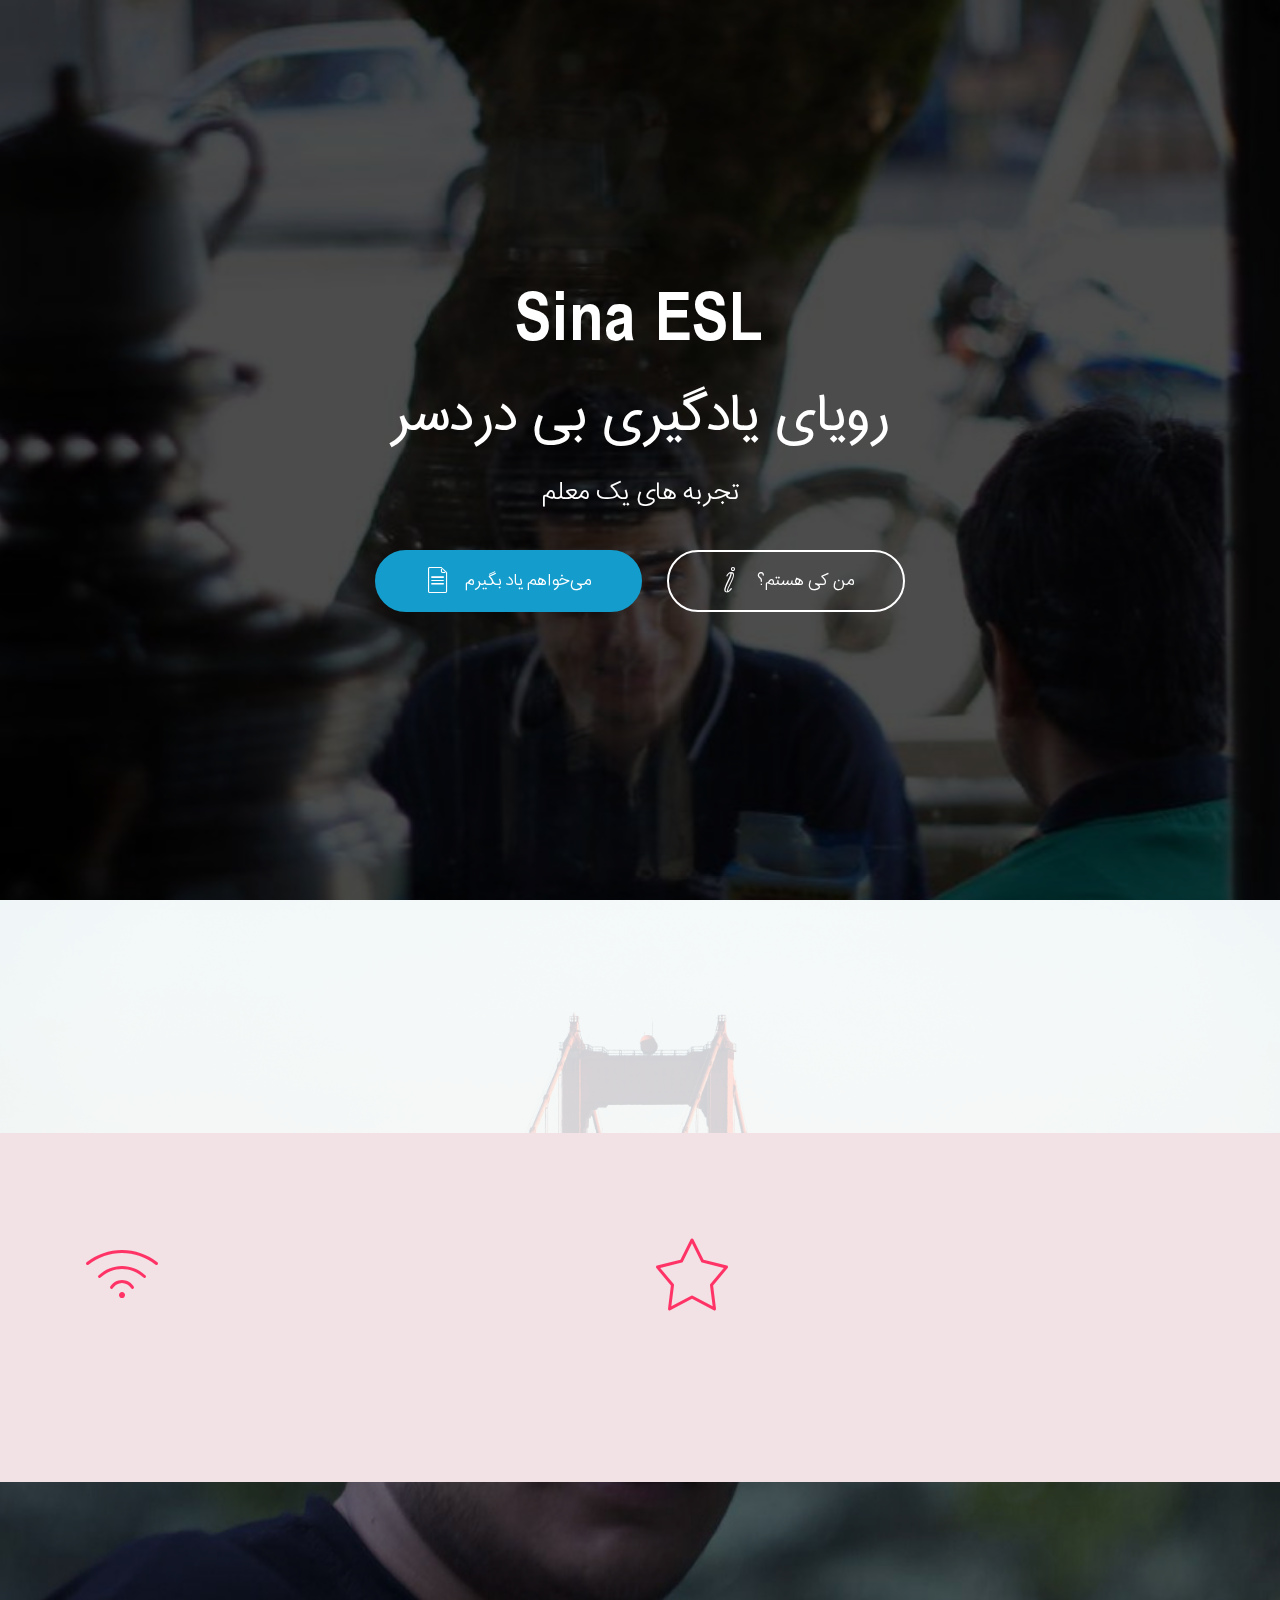
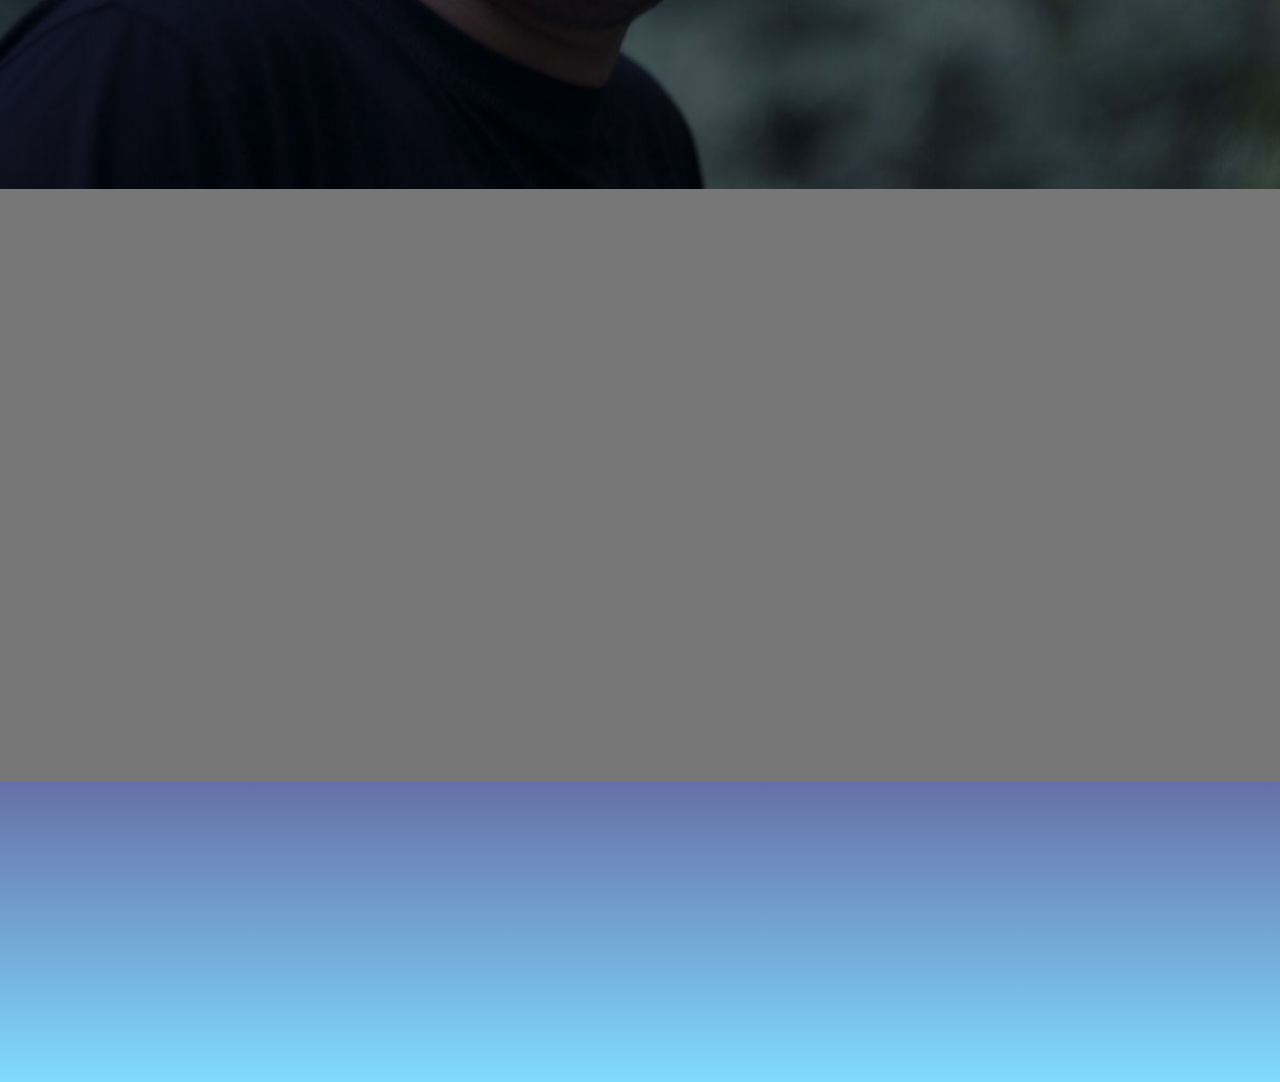
==== index.html @ 5da476e2 "sinavalllllllll" ====
<!DOCTYPE html>
<html >
<head>
  <!-- Site made with Mobirise Website Builder v4.7.1, https://mobirise.com -->
  <meta charset="UTF-8">
  <meta http-equiv="X-UA-Compatible" content="IE=edge">
  <meta name="generator" content="Mobirise v4.7.1, mobirise.com">
  <meta name="viewport" content="width=device-width, initial-scale=1, minimum-scale=1">
  <link rel="shortcut icon" href="assets/images/fav-128x128.png" type="image/x-icon">
  <meta name="description" content="">
  <title>Sina Valizadeh Personal Webpage</title>
  <link rel="stylesheet" href="assets/web/assets/mobirise-icons/mobirise-icons.css">
  <link rel="stylesheet" href="assets/tether/tether.min.css">
  <link rel="stylesheet" href="assets/bootstrap/css/bootstrap.min.css">
  <link rel="stylesheet" href="assets/bootstrap/css/bootstrap-grid.min.css">
  <link rel="stylesheet" href="assets/bootstrap/css/bootstrap-reboot.min.css">
  <link rel="stylesheet" href="assets/socicon/css/styles.css">
  <link rel="stylesheet" href="assets/animatecss/animate.min.css">
  <link rel="stylesheet" href="assets/style.css">
  <link rel="stylesheet" href="assets/slick.css">
  <link rel="stylesheet" href="assets/theme/css/style.css">
  <link href="assets/fonts/style.css" rel="stylesheet">
  <link rel="stylesheet" href="assets/mobirise/css/mbr-additional.css" type="text/css">
  
  
  
</head>
<body>
  <section class="header1 cid-qPEYDUXnBS mbr-fullscreen mbr-parallax-background" id="header1-0">

    

    <div class="mbr-overlay" style="opacity: 0.7; background-color: rgb(0, 0, 0);">
    </div>

    <div class="container">
        <div class="row justify-content-md-center">
            <div class="mbr-white col-md-10">
                <h1 class="mbr-section-title align-center mbr-bold pb-3 mbr-fonts-style display-1">
                    Sina ESL</h1>
                <h3 class="mbr-section-subtitle align-center mbr-light pb-3 mbr-fonts-style display-2">رویای یادگیری بی دردسر</h3>
                <p class="mbr-text align-center pb-3 mbr-fonts-style display-5">تجربه های یک معلم</p>
                <div class="mbr-section-btn align-center"><a class="btn btn-md btn-primary display-7" href="tel:4235">
                        <span class="mbr-iconfont mbri-file"></span>می‌خواهم یاد بگیرم</a>
                     <a class="btn btn-md btn-white-outline display-7" href="index.html#header5-1"><span class="mbri-italic mbr-iconfont mbr-iconfont-btn"></span>من کی هستم؟</a></div>
            </div>
        </div>
    </div>

</section>

<section class="engine"><a href="https://mobirise.ws/l">free html website builder</a></section><section class="mbr-instagram-feed" data-rows="2" data-per-row-slider="" data-spacing="5" data-full-width="" data-token="5885609409.727bfe1.8cdf1d850cde43e897a916a6f585e225" data-per-row-grid="4" id="instagram-feed-block-d" data-rv-view="26" style="background-image: url(assets/images/instagram-background.jpg); padding-top: 40px; padding-bottom: 40px;">
    
    <div class="container container_toggle">
        <div class="row">
            <div class="col">
                <div class="inst">
                    <h1 class="inst__title align-center mbr-fonts-style display-2">اینستاگرام</h1>
                    <div class="inst__content"></div>
                    <div class="inst__more mbr-section-btn align-center" buttons="0"><a class="btn btn-md btn-primary display-4" href="#">پست های بیشتر</a></div>
                </div>
            </div>
        </div>
    </div>
</section>

<section class="features9 cid-qPF0yc11fz" id="features9-3">

    

    
    <div class="container">
        <div class="row justify-content-center">
            <div class="card p-3 col-12 col-md-6">
                <div class="media-container-row">
                    <div class="card-img pr-2">
                        <span class="mbr-iconfont mbri-wifi"></span>
                    </div>
                    <div class="card-box">
                        <h4 class="card-title py-3 mbr-fonts-style display-7">
                            آموزش از راه دور</h4>
                        <p class="mbr-text mbr-fonts-style display-7">هدف وبسایت اینه که شما بتونید توی منزلتون زبان انگلیسی رو متناسب با خواسته‌هاتون یاد بگیرید. برای اطلاعات بیشتر تماس بگیرید
<br></p>
                    </div>
                </div>
            </div>

            <div class="card p-3 col-12 col-md-6">
                <div class="media-container-row">
                    <div class="card-img pr-2">
                        <span class="mbri-star mbr-iconfont"></span>
                    </div>
                    <div class="card-box">
                        <h4 class="card-title py-3 mbr-fonts-style display-7">
                            کلاس های حضوری</h4>
                        <p class="mbr-text mbr-fonts-style display-7">با دوره‌های فشرده یک ماهه و سه ماهه برای آزمون های تافل و آیلتس
<br></p>
                    </div>
                </div>
            </div>

            

            
        </div>
    </div>
</section>

<section class="header5 cid-qPEZLgnCTj mbr-fullscreen mbr-parallax-background" id="header5-1">

    

    <div class="mbr-overlay" style="opacity: 0.5; background-color: rgb(0, 0, 0);">
    </div>
    <div class="container">
        <div class="row justify-content-center">
            <div class="mbr-white col-md-10">
                <h1 class="mbr-section-title align-center pb-3 mbr-fonts-style display-1">من کی هستم</h1>
                <p class="mbr-text align-center display-5 pb-3 mbr-fonts-style">چند سالی هست که تو سطوح مختلف انگلیسی درس میدم. اما مدتیه تمرکزمُ روی آزمونهای زبان انگلیسی مثل تافل و آیلتس گذاشتم. تصمیم دارم با کمک دوستام توی این سایت تجربیات کلاسام و چیزهایی که با کار کردن با آدمهای مختلف یاد گرفتمُ از طریق ویدیو های آموزشی ، پادکست و روش های دیگه با کسایی که می خوان زبان یاد بگیرن یا آزمون بدن در میون بذارم
<br></p>
                <div class="mbr-section-btn align-center"><a class="btn btn-md btn-secondary display-4" href="tel:123">بیشتر بدانید</a></div>
            </div>
        </div>
    </div>

    
</section>

<section class="cid-qPF03Kz3pM" id="social-buttons2-2">

    

    

    <div class="container">
        <div class="media-container-row">
            <div class="col-md-8 align-center">
                <h2 class="pb-3 mbr-fonts-style display-2">
                    دنبالم کنید</h2>
                <div class="social-list pl-0 mb-0">
                    <a href="https://twitter.com/" target="_blank">
                        <span class="px-2 mbr-iconfont mbr-iconfont-social socicon-instagram socicon"></span>
                    </a>
                    <a href="tel:1231">
                        <span class="px-2 mbr-iconfont mbr-iconfont-social socicon-facebook socicon"></span>
                    </a>
                    <a href="https://instagram.com/mobirise" target="_blank">
                        
                    </a>
                    <a href="https://www.youtube.com/c/mobirise" target="_blank">
                        
                    </a>
                    <a href="https://plus.google.com/u/0/+Mobirise" target="_blank">
                        
                    </a>
                    <a href="https://www.behance.net/Mobirise" target="_blank">
                        
                    </a>
                </div>
            </div>
        </div>
    </div>
</section>


  <script src="assets/web/assets/jquery/jquery.min.js"></script>
  <script src="assets/popper/popper.min.js"></script>
  <script src="assets/tether/tether.min.js"></script>
  <script src="assets/bootstrap/js/bootstrap.min.js"></script>
  <script src="assets/smoothscroll/smooth-scroll.js"></script>
  <script src="assets/viewportchecker/jquery.viewportchecker.js"></script>
  <script src="assets/sociallikes/social-likes.js"></script>
  <script src="assets/parallax/jarallax.min.js"></script>
  <script src="assets/index.js"></script>
  <script src="assets/slick.min.js"></script>
  <script src="assets/theme/js/script.js"></script>
  
  
  <input name="animation" type="hidden">
  </body>
</html>
---- assets/web/assets/mobirise-icons/mobirise-icons.css ----
@font-face {
  font-family: 'MobiriseIcons';
  src:  url('mobirise-icons.eot?spat4u');
  src:  url('mobirise-icons.eot?spat4u#iefix') format('embedded-opentype'),
    url('mobirise-icons.ttf?spat4u') format('truetype'),
    url('mobirise-icons.woff?spat4u') format('woff'),
    url('mobirise-icons.svg?spat4u#MobiriseIcons') format('svg');
  font-weight: normal;
  font-style: normal;
}

[class^="mbri-"], [class*=" mbri-"] {
  /* use !important to prevent issues with browser extensions that change fonts */
  font-family: MobiriseIcons !important;
  speak: none;
  font-style: normal;
  font-weight: normal;
  font-variant: normal;
  text-transform: none;
  line-height: 1;

  /* Better Font Rendering =========== */
  -webkit-font-smoothing: antialiased;
  -moz-osx-font-smoothing: grayscale;
}

.mbri-add-submenu:before {
  content: "\e900";
}
.mbri-alert:before {
  content: "\e901";
}
.mbri-align-center:before {
  content: "\e902";
}
.mbri-align-justify:before {
  content: "\e903";
}
.mbri-align-left:before {
  content: "\e904";
}
.mbri-align-right:before {
  content: "\e905";
}
.mbri-android:before {
  content: "\e906";
}
.mbri-apple:before {
  content: "\e907";
}
.mbri-arrow-down:before {
  content: "\e908";
}
.mbri-arrow-next:before {
  content: "\e909";
}
.mbri-arrow-prev:before {
  content: "\e90a";
}
.mbri-arrow-up:before {
  content: "\e90b";
}
.mbri-bold:before {
  content: "\e90c";
}
.mbri-bookmark:before {
  content: "\e90d";
}
.mbri-bootstrap:before {
  content: "\e90e";
}
.mbri-briefcase:before {
  content: "\e90f";
}
.mbri-browse:before {
  content: "\e910";
}
.mbri-bulleted-list:before {
  content: "\e911";
}
.mbri-calendar:before {
  content: "\e912";
}
.mbri-camera:before {
  content: "\e913";
}
.mbri-cart-add:before {
  content: "\e914";
}
.mbri-cart-full:before {
  content: "\e915";
}
.mbri-cash:before {
  content: "\e916";
}
.mbri-change-style:before {
  content: "\e917";
}
.mbri-chat:before {
  content: "\e918";
}
.mbri-clock:before {
  content: "\e919";
}
.mbri-close:before {
  content: "\e91a";
}
.mbri-cloud:before {
  content: "\e91b";
}
.mbri-code:before {
  content: "\e91c";
}
.mbri-contact-form:before {
  content: "\e91d";
}
.mbri-credit-card:before {
  content: "\e91e";
}
.mbri-cursor-click:before {
  content: "\e91f";
}
.mbri-cust-feedback:before {
  content: "\e920";
}
.mbri-database:before {
  content: "\e921";
}
.mbri-delivery:before {
  content: "\e922";
}
.mbri-desktop:before {
  content: "\e923";
}
.mbri-devices:before {
  content: "\e924";
}
.mbri-down:before {
  content: "\e925";
}
.mbri-download:before {
  content: "\e989";
}
.mbri-drag-n-drop:before {
  content: "\e927";
}
.mbri-drag-n-drop2:before {
  content: "\e928";
}
.mbri-edit:before {
  content: "\e929";
}
.mbri-edit2:before {
  content: "\e92a";
}
.mbri-error:before {
  content: "\e92b";
}
.mbri-extension:before {
  content: "\e92c";
}
.mbri-features:before {
  content: "\e92d";
}
.mbri-file:before {
  content: "\e92e";
}
.mbri-flag:before {
  content: "\e92f";
}
.mbri-folder:before {
  content: "\e930";
}
.mbri-gift:before {
  content: "\e931";
}
.mbri-github:before {
  content: "\e932";
}
.mbri-globe:before {
  content: "\e933";
}
.mbri-globe-2:before {
  content: "\e934";
}
.mbri-growing-chart:before {
  content: "\e935";
}
.mbri-hearth:before {
  content: "\e936";
}
.mbri-help:before {
  content: "\e937";
}
.mbri-home:before {
  content: "\e938";
}
.mbri-hot-cup:before {
  content: "\e939";
}
.mbri-idea:before {
  content: "\e93a";
}
.mbri-image-gallery:before {
  content: "\e93b";
}
.mbri-image-slider:before {
  content: "\e93c";
}
.mbri-info:before {
  content: "\e93d";
}
.mbri-italic:before {
  content: "\e93e";
}
.mbri-key:before {
  content: "\e93f";
}
.mbri-laptop:before {
  content: "\e940";
}
.mbri-layers:before {
  content: "\e941";
}
.mbri-left-right:before {
  content: "\e942";
}
.mbri-left:before {
  content: "\e943";
}
.mbri-letter:before {
  content: "\e944";
}
.mbri-like:before {
  content: "\e945";
}
.mbri-link:before {
  content: "\e946";
}
.mbri-lock:before {
  content: "\e947";
}
.mbri-login:before {
  content: "\e948";
}
.mbri-logout:before {
  content: "\e949";
}
.mbri-magic-stick:before {
  content: "\e94a";
}
.mbri-map-pin:before {
  content: "\e94b";
}
.mbri-menu:before {
  content: "\e94c";
}
.mbri-mobile:before {
  content: "\e94d";
}
.mbri-mobile2:before {
  content: "\e94e";
}
.mbri-mobirise:before {
  content: "\e94f";
}
.mbri-more-horizontal:before {
  content: "\e950";
}
.mbri-more-vertical:before {
  content: "\e951";
}
.mbri-music:before {
  content: "\e952";
}
.mbri-new-file:before {
  content: "\e953";
}
.mbri-numbered-list:before {
  content: "\e954";
}
.mbri-opened-folder:before {
  content: "\e955";
}
.mbri-pages:before {
  content: "\e956";
}
.mbri-paper-plane:before {
  content: "\e957";
}
.mbri-paperclip:before {
  content: "\e958";
}
.mbri-photo:before {
  content: "\e959";
}
.mbri-photos:before {
  content: "\e95a";
}
.mbri-pin:before {
  content: "\e95b";
}
.mbri-play:before {
  content: "\e95c";
}
.mbri-plus:before {
  content: "\e95d";
}
.mbri-preview:before {
  content: "\e95e";
}
.mbri-print:before {
  content: "\e95f";
}
.mbri-protect:before {
  content: "\e960";
}
.mbri-question:before {
  content: "\e961";
}
.mbri-quote-left:before {
  content: "\e962";
}
.mbri-quote-right:before {
  content: "\e963";
}
.mbri-refresh:before {
  content: "\e964";
}
.mbri-responsive:before {
  content: "\e965";
}
.mbri-right:before {
  content: "\e966";
}
.mbri-rocket:before {
  content: "\e967";
}
.mbri-sad-face:before {
  content: "\e968";
}
.mbri-sale:before {
  content: "\e969";
}
.mbri-save:before {
  content: "\e96a";
}
.mbri-search:before {
  content: "\e96b";
}
.mbri-setting:before {
  content: "\e96c";
}
.mbri-setting2:before {
  content: "\e96d";
}
.mbri-setting3:before {
  content: "\e96e";
}
.mbri-share:before {
  content: "\e96f";
}
.mbri-shopping-bag:before {
  content: "\e970";
}
.mbri-shopping-basket:before {
  content: "\e971";
}
.mbri-shopping-cart:before {
  content: "\e972";
}
.mbri-sites:before {
  content: "\e973";
}
.mbri-smile-face:before {
  content: "\e974";
}
.mbri-speed:before {
  content: "\e975";
}
.mbri-star:before {
  content: "\e976";
}
.mbri-success:before {
  content: "\e977";
}
.mbri-sun:before {
  content: "\e978";
}
.mbri-sun2:before {
  content: "\e979";
}
.mbri-tablet:before {
  content: "\e97a";
}
.mbri-tablet-vertical:before {
  content: "\e97b";
}
.mbri-target:before {
  content: "\e97c";
}
.mbri-timer:before {
  content: "\e97d";
}
.mbri-to-ftp:before {
  content: "\e97e";
}
.mbri-to-local-drive:before {
  content: "\e97f";
}
.mbri-touch-swipe:before {
  content: "\e980";
}
.mbri-touch:before {
  content: "\e981";
}
.mbri-trash:before {
  content: "\e982";
}
.mbri-underline:before {
  content: "\e983";
}
.mbri-unlink:before {
  content: "\e984";
}
.mbri-unlock:before {
  content: "\e985";
}
.mbri-up-down:before {
  content: "\e986";
}
.mbri-up:before {
  content: "\e987";
}
.mbri-update:before {
  content: "\e988";
}
.mbri-upload:before {
 content: "\e926"; 
}
.mbri-user:before {
  content: "\e98a";
}
.mbri-user2:before {
  content: "\e98b";
}
.mbri-users:before {
  content: "\e98c";
}
.mbri-video:before {
  content: "\e98d";
}
.mbri-video-play:before {
  content: "\e98e";
}
.mbri-watch:before {
  content: "\e98f";
}
.mbri-website-theme:before {
  content: "\e990";
}
.mbri-wifi:before {
  content: "\e991";
}
.mbri-windows:before {
  content: "\e992";
}
.mbri-zoom-out:before {
  content: "\e993";
}
.mbri-redo:before {
  content: "\e994";
}
.mbri-undo:before {
  content: "\e995";
}
---- assets/socicon/css/styles.css ----
@charset "UTF-8";

@font-face {
  font-family: "socicon";
  src:url("../fonts/socicon.eot");
  src:url("../fonts/socicon.eot?#iefix") format("embedded-opentype"),
    url("../fonts/socicon.woff") format("woff"),
    url("../fonts/socicon.ttf") format("truetype"),
    url("../fonts/socicon.svg#socicon") format("svg");
  font-weight: normal;
  font-style: normal;

}

[data-icon]:before {
  font-family: "socicon" !important;
  content: attr(data-icon);
  font-style: normal !important;
  font-weight: normal !important;
  font-variant: normal !important;
  text-transform: none !important;
  speak: none;
  line-height: 1;
  -webkit-font-smoothing: antialiased;
  -moz-osx-font-smoothing: grayscale;
}

[class^="socicon-"]:before,
[class*=" socicon-"]:before {
  font-family: "socicon" !important;
  font-style: normal !important;
  font-weight: normal !important;
  font-variant: normal !important;
  text-transform: none !important;
  speak: none;
  line-height: 1;
  -webkit-font-smoothing: antialiased;
  -moz-osx-font-smoothing: grayscale;
}

.socicon-modelmayhem:before {
  content: "\e000";
}
.socicon-mixcloud:before {
  content: "\e001";
}
.socicon-drupal:before {
  content: "\e002";
}
.socicon-swarm:before {
  content: "\e003";
}
.socicon-istock:before {
  content: "\e004";
}
.socicon-yammer:before {
  content: "\e005";
}
.socicon-ello:before {
  content: "\e006";
}
.socicon-stackoverflow:before {
  content: "\e007";
}
.socicon-persona:before {
  content: "\e008";
}
.socicon-triplej:before {
  content: "\e009";
}
.socicon-houzz:before {
  content: "\e00a";
}
.socicon-rss:before {
  content: "\e00b";
}
.socicon-paypal:before {
  content: "\e00c";
}
.socicon-odnoklassniki:before {
  content: "\e00d";
}
.socicon-airbnb:before {
  content: "\e00e";
}
.socicon-periscope:before {
  content: "\e00f";
}
.socicon-outlook:before {
  content: "\e010";
}
.socicon-coderwall:before {
  content: "\e011";
}
.socicon-tripadvisor:before {
  content: "\e012";
}
.socicon-appnet:before {
  content: "\e013";
}
.socicon-goodreads:before {
  content: "\e014";
}
.socicon-tripit:before {
  content: "\e015";
}
.socicon-lanyrd:before {
  content: "\e016";
}
.socicon-slideshare:before {
  content: "\e017";
}
.socicon-buffer:before {
  content: "\e018";
}
.socicon-disqus:before {
  content: "\e019";
}
.socicon-vkontakte:before {
  content: "\e01a";
}
.socicon-whatsapp:before {
  content: "\e01b";
}
.socicon-patreon:before {
  content: "\e01c";
}
.socicon-storehouse:before {
  content: "\e01d";
}
.socicon-pocket:before {
  content: "\e01e";
}
.socicon-mail:before {
  content: "\e01f";
}
.socicon-blogger:before {
  content: "\e020";
}
.socicon-technorati:before {
  content: "\e021";
}
.socicon-reddit:before {
  content: "\e022";
}
.socicon-dribbble:before {
  content: "\e023";
}
.socicon-stumbleupon:before {
  content: "\e024";
}
.socicon-digg:before {
  content: "\e025";
}
.socicon-envato:before {
  content: "\e026";
}
.socicon-behance:before {
  content: "\e027";
}
.socicon-delicious:before {
  content: "\e028";
}
.socicon-deviantart:before {
  content: "\e029";
}
.socicon-forrst:before {
  content: "\e02a";
}
.socicon-play:before {
  content: "\e02b";
}
.socicon-zerply:before {
  content: "\e02c";
}
.socicon-wikipedia:before {
  content: "\e02d";
}
.socicon-apple:before {
  content: "\e02e";
}
.socicon-flattr:before {
  content: "\e02f";
}
.socicon-github:before {
  content: "\e030";
}
.socicon-renren:before {
  content: "\e031";
}
.socicon-friendfeed:before {
  content: "\e032";
}
.socicon-newsvine:before {
  content: "\e033";
}
.socicon-identica:before {
  content: "\e034";
}
.socicon-bebo:before {
  content: "\e035";
}
.socicon-zynga:before {
  content: "\e036";
}
.socicon-steam:before {
  content: "\e037";
}
.socicon-xbox:before {
  content: "\e038";
}
.socicon-windows:before {
  content: "\e039";
}
.socicon-qq:before {
  content: "\e03a";
}
.socicon-douban:before {
  content: "\e03b";
}
.socicon-meetup:before {
  content: "\e03c";
}
.socicon-playstation:before {
  content: "\e03d";
}
.socicon-android:before {
  content: "\e03e";
}
.socicon-snapchat:before {
  content: "\e03f";
}
.socicon-twitter:before {
  content: "\e040";
}
.socicon-facebook:before {
  content: "\e041";
}
.socicon-googleplus:before {
  content: "\e042";
}
.socicon-pinterest:before {
  content: "\e043";
}
.socicon-foursquare:before {
  content: "\e044";
}
.socicon-yahoo:before {
  content: "\e045";
}
.socicon-skype:before {
  content: "\e046";
}
.socicon-yelp:before {
  content: "\e047";
}
.socicon-feedburner:before {
  content: "\e048";
}
.socicon-linkedin:before {
  content: "\e049";
}
.socicon-viadeo:before {
  content: "\e04a";
}
.socicon-xing:before {
  content: "\e04b";
}
.socicon-myspace:before {
  content: "\e04c";
}
.socicon-soundcloud:before {
  content: "\e04d";
}
.socicon-spotify:before {
  content: "\e04e";
}
.socicon-grooveshark:before {
  content: "\e04f";
}
.socicon-lastfm:before {
  content: "\e050";
}
.socicon-youtube:before {
  content: "\e051";
}
.socicon-vimeo:before {
  content: "\e052";
}
.socicon-dailymotion:before {
  content: "\e053";
}
.socicon-vine:before {
  content: "\e054";
}
.socicon-flickr:before {
  content: "\e055";
}
.socicon-500px:before {
  content: "\e056";
}
.socicon-wordpress:before {
  content: "\e058";
}
.socicon-tumblr:before {
  content: "\e059";
}
.socicon-twitch:before {
  content: "\e05a";
}
.socicon-8tracks:before {
  content: "\e05b";
}
.socicon-amazon:before {
  content: "\e05c";
}
.socicon-icq:before {
  content: "\e05d";
}
.socicon-smugmug:before {
  content: "\e05e";
}
.socicon-ravelry:before {
  content: "\e05f";
}
.socicon-weibo:before {
  content: "\e060";
}
.socicon-baidu:before {
  content: "\e061";
}
.socicon-angellist:before {
  content: "\e062";
}
.socicon-ebay:before {
  content: "\e063";
}
.socicon-imdb:before {
  content: "\e064";
}
.socicon-stayfriends:before {
  content: "\e065";
}
.socicon-residentadvisor:before {
  content: "\e066";
}
.socicon-google:before {
  content: "\e067";
}
.socicon-yandex:before {
  content: "\e068";
}
.socicon-sharethis:before {
  content: "\e069";
}
.socicon-bandcamp:before {
  content: "\e06a";
}
.socicon-itunes:before {
  content: "\e06b";
}
.socicon-deezer:before {
  content: "\e06c";
}
.socicon-telegram:before {
  content: "\e06e";
}
.socicon-openid:before {
  content: "\e06f";
}
.socicon-amplement:before {
  content: "\e070";
}
.socicon-viber:before {
  content: "\e071";
}
.socicon-zomato:before {
  content: "\e072";
}
.socicon-draugiem:before {
  content: "\e074";
}
.socicon-endomodo:before {
  content: "\e075";
}
.socicon-filmweb:before {
  content: "\e076";
}
.socicon-stackexchange:before {
  content: "\e077";
}
.socicon-wykop:before {
  content: "\e078";
}
.socicon-teamspeak:before {
  content: "\e079";
}
.socicon-teamviewer:before {
  content: "\e07a";
}
.socicon-ventrilo:before {
  content: "\e07b";
}
.socicon-younow:before {
  content: "\e07c";
}
.socicon-raidcall:before {
  content: "\e07d";
}
.socicon-mumble:before {
  content: "\e07e";
}
.socicon-medium:before {
  content: "\e06d";
}
.socicon-bebee:before {
  content: "\e07f";
}
.socicon-hitbox:before {
  content: "\e080";
}
.socicon-reverbnation:before {
  content: "\e081";
}
.socicon-formulr:before {
  content: "\e082";
}
.socicon-instagram:before {
  content: "\e057";
}
.socicon-battlenet:before {
  content: "\e083";
}
.socicon-chrome:before {
  content: "\e084";
}
.socicon-discord:before {
  content: "\e086";
}
.socicon-issuu:before {
  content: "\e087";
}
.socicon-macos:before {
  content: "\e088";
}
.socicon-firefox:before {
  content: "\e089";
}
.socicon-opera:before {
  content: "\e08d";
}
.socicon-keybase:before {
  content: "\e090";
}
.socicon-alliance:before {
  content: "\e091";
}
.socicon-livejournal:before {
  content: "\e092";
}
.socicon-googlephotos:before {
  content: "\e093";
}
.socicon-horde:before {
  content: "\e094";
}
.socicon-etsy:before {
  content: "\e095";
}
.socicon-zapier:before {
  content: "\e096";
}
.socicon-google-scholar:before {
  content: "\e097";
}
.socicon-researchgate:before {
  content: "\e098";
}
.socicon-wechat:before {
  content: "\e099";
}
.socicon-strava:before {
  content: "\e09a";
}
.socicon-line:before {
  content: "\e09b";
}
.socicon-lyft:before {
  content: "\e09c";
}
.socicon-uber:before {
  content: "\e09d";
}
.socicon-songkick:before {
  content: "\e09e";
}
.socicon-viewbug:before {
  content: "\e09f";
}
.socicon-googlegroups:before {
  content: "\e0a0";
}
.socicon-quora:before {
  content: "\e073";
}
.socicon-diablo:before {
  content: "\e085";
}
.socicon-blizzard:before {
  content: "\e0a1";
}
.socicon-hearthstone:before {
  content: "\e08b";
}
.socicon-heroes:before {
  content: "\e08a";
}
.socicon-overwatch:before {
  content: "\e08c";
}
.socicon-warcraft:before {
  content: "\e08e";
}
.socicon-starcraft:before {
  content: "\e08f";
}
.socicon-beam:before {
  content: "\e0a2";
}
.socicon-curse:before {
  content: "\e0a3";
}
.socicon-player:before {
  content: "\e0a4";
}
.socicon-streamjar:before {
  content: "\e0a5";
}
.socicon-nintendo:before {
  content: "\e0a6";
}
.socicon-hellocoton:before {
  content: "\e0a7";
}
---- assets/style.css ----
.mbr-instagram-feed {
  position: relative; }

.inst {
  width: 100%;
  margin: 0 auto;
  position: relative; }
  @media (max-width: 768px) {
    .inst {
      width: 100%; } }
  .inst__login-block p {
    text-align: center; }
  .inst__title {
    padding-bottom: 1rem;
    margin-bottom: 1.5rem;
    line-height: 1.3; }
  .inst__content {
    margin-bottom: 10px; }
  .inst__more {
    margin-top: 20px; }
  .inst__login-button {
    transition: all .2s linear;
    padding: 0 10px 0 80px;
    display: block;
    position: relative;
    text-decoration: none;
    color: white;
    background: #cc0055;
    font-size: 18px;
    line-height: 60px;
    height: 60px;
    border-radius: 2px;
    width: 400px;
    margin: 0 auto; }
    .inst__login-button:hover, .inst__login-button:focus {
      background: #990040;
      text-decoration: none;
      color: white; }
    .inst__login-button:before {
      content: "\f16d";
      display: block;
      position: absolute;
      font-family: "FontAwesome";
      width: 60px;
      height: 60px;
      line-height: 60px;
      top: 0;
      left: 0;
      text-align: center;
      background: rgba(0, 0, 0, 0.1);
      border-radius: 2px 0 0 2px; }
  .inst__loader-wrapper {
    position: absolute;
    width: 100%;
    height: 100%;
    background: white;
    opacity: 0.8;
    top: 0;
    left: 0; }
  .inst__loader {
    width: 100px;
    height: 100px;
    border-radius: 100%;
    position: relative;
    margin: 0 auto;
    top: 50%;
    transform: translateY(-50%); }
    .inst__loader span {
      display: inline-block;
      width: 20px;
      height: 20px;
      border-radius: 100%;
      background-color: #ff4488;
      margin: 35px 5px;
      opacity: 0; }
      .inst__loader span:nth-child(1) {
        animation: opacitychange 1s ease-in-out infinite; }
      .inst__loader span:nth-child(2) {
        animation: opacitychange 1s ease-in-out 0.33s infinite; }
      .inst__loader span:nth-child(3) {
        animation: opacitychange 1s ease-in-out 0.66s infinite; }

@keyframes opacitychange {
  0%, 100% {
    opacity: 0; }
  60% {
    opacity: 1; } }
  .inst__account {
    margin-bottom: 20px; }
  .inst__avatar {
    float: left;
    margin-right: -50px;
    height: 50px; }
    .inst__avatar img {
      height: 100%;
      border-radius: 50%;
      border: 1px solid rgba(0, 0, 0, 0.0975); }
  .inst__link {
    float: right;
    padding: 12px 10px 10px 0;
    padding-left: 60px;
    width: 100%;
    overflow-x: hidden; }
    .inst__link a {
      text-decoration: none;
      height: 50px;
      line-height: 16px; }
  .inst__images .slick-frame {
    visibility: hidden; }
  .inst__images .slick-frame.slick-initialized {
    visibility: visible; }
  .inst__images .slick-arrow {
    text-indent: -9999px;
    position: absolute;
    width: 50px;
    height: 50px;
    line-height: 50px;
    margin: 0;
    padding: 0;
    outline: none !important;
    top: 50%;
    transform: translateY(-50%);
    z-index: 10;
    cursor: pointer;
    border: none;
    background: transparent; }
    .inst__images .slick-arrow:before {
      transition: all .2s linear;
      display: block;
      position: absolute;
      top: 0;
      left: 0;
      width: 100%;
      height: 100%;
      font-family: "MobiriseIcons" !important;
      text-indent: 0;
      color: white;
      font-size: 1.5rem;
      cursor: pointer;
      border: 2px solid #fff;
      border-radius: 50%;
      opacity: 0;
      background: rgba(0, 0, 0, 0.5); }
    .inst__images .slick-arrow:hover:before {
      opacity: 1 !important;
      background: #1b1b1b !important; }
    .inst__images .slick-arrow.slick-prev {
      left: 15px; }
      .inst__images .slick-arrow.slick-prev:before {
        content: "\e943"; }
    .inst__images .slick-arrow.slick-next {
      right: 15px; }
      .inst__images .slick-arrow.slick-next:before {
        content: "\e966"; }
  .inst__images:hover .slick-arrow:before {
    opacity: .5; }
  .inst__error {
    padding: 10px;
    background: pink;
    border: 1px solid deeppink;
    color: red;
    border-radius: 3px; }

.inst-card {
  position: relative; }
  .inst-card:hover .inst-card__info {
    opacity: 1; }
  .inst-card__link {
    display: block;
    background-size: cover;
    background-position: center;
    width: 100%;
    height: 100%; }
  .inst-card__info {
    transition: opacity .2s linear;
    opacity: 0;
    display: block;
    position: relative;
    top: -100%;
    left: 0;
    width: 100%;
    height: 100%;
    background: rgba(0, 0, 0, 0.8); }
  .inst-card__info-inner {
    width: 100%;
    display: block;
    margin: 0;
    padding: 0;
    position: absolute;
    top: 50%;
    transform: translateY(-50%);
    text-align: center;
    color: white;
    font-size: 16px; }
  .inst-card__likes span {
    font-size: 20px;
    color: lightcoral; }
  .inst-card__comments span {
    font-size: 20px;
    color: lightskyblue; }
---- assets/theme/css/style.css ----
/*!
 * Mobirise v4 theme (https://mobirise.com/)
 * Copyright 2017 Mobirise
 */
section {
  background-color: #eeeeee; }

section,
.container,
.container-fluid {
  position: relative;
  word-wrap: break-word; }

a.mbr-iconfont:hover {
  text-decoration: none; }

.article .lead p, .article .lead ul, .article .lead ol, .article .lead pre, .article .lead blockquote {
  margin-bottom: 0; }

a {
  font-style: normal;
  font-weight: 400;
  cursor: pointer; }
  a, a:hover {
    text-decoration: none; }

figure {
  margin-bottom: 0; }

body {
  color: #232323; }

h1, h2, h3, h4, h5, h6,
.h1, .h2, .h3, .h4, .h5, .h6,
.display-1, .display-2, .display-3, .display-4 {
  line-height: 1;
  word-break: break-word;
  word-wrap: break-word; }

b, strong {
  font-weight: bold; }

blockquote {
  padding: 10px 0 10px 20px;
  position: relative;
  border-left: 2px solid;
  border-color: #ff3366; }

input:-webkit-autofill, input:-webkit-autofill:hover, input:-webkit-autofill:focus, input:-webkit-autofill:active {
  transition-delay: 9999s;
  transition-property: background-color, color; }

textarea[type="hidden"] {
  display: none; }

body {
  position: relative; }

section {
  background-position: 50% 50%;
  background-repeat: no-repeat;
  background-size: cover; }
  section .mbr-background-video,
  section .mbr-background-video-preview {
    position: absolute;
    bottom: 0;
    left: 0;
    right: 0;
    top: 0; }

.hidden {
  visibility: hidden; }

.mbr-z-index20 {
  z-index: 20; }

/*! Base colors */
.mbr-white {
  color: #ffffff; }

.mbr-black {
  color: #000000; }

.mbr-bg-white {
  background-color: #ffffff; }

.mbr-bg-black {
  background-color: #000000; }

/*! Text-aligns */
.align-left {
  text-align: left; }

.align-center {
  text-align: center; }

.align-right {
  text-align: right; }

@media (max-width: 767px) {
  .align-left, .align-center, .align-right, .mbr-section-btn, .mbr-section-title {
    text-align: center; } }
/*! Font-weight  */
.mbr-light {
  font-weight: 300; }

.mbr-regular {
  font-weight: 400; }

.mbr-semibold {
  font-weight: 500; }

.mbr-bold {
  font-weight: 700; }

/*! Media  */
.media-size-item {
  -webkit-flex: 1 1 auto;
  -moz-flex: 1 1 auto;
  -ms-flex: 1 1 auto;
  -o-flex: 1 1 auto;
  flex: 1 1 auto; }

.media-content {
  -webkit-flex-basis: 100%;
  flex-basis: 100%; }

.media-container-row {
  display: -ms-flexbox;
  display: -webkit-flex;
  display: flex;
  -webkit-flex-direction: row;
  -ms-flex-direction: row;
  flex-direction: row;
  -webkit-flex-wrap: wrap;
  -ms-flex-wrap: wrap;
  flex-wrap: wrap;
  -webkit-justify-content: center;
  -ms-flex-pack: center;
  justify-content: center;
  -webkit-align-content: center;
  -ms-flex-line-pack: center;
  align-content: center;
  -webkit-align-items: start;
  -ms-flex-align: start;
  align-items: start; }
  .media-container-row .media-size-item {
    width: 400px; }

.media-container-column {
  display: -ms-flexbox;
  display: -webkit-flex;
  display: flex;
  -webkit-flex-direction: column;
  -ms-flex-direction: column;
  flex-direction: column;
  -webkit-flex-wrap: wrap;
  -ms-flex-wrap: wrap;
  flex-wrap: wrap;
  -webkit-justify-content: center;
  -ms-flex-pack: center;
  justify-content: center;
  -webkit-align-content: center;
  -ms-flex-line-pack: center;
  align-content: center;
  -webkit-align-items: stretch;
  -ms-flex-align: stretch;
  align-items: stretch; }
  .media-container-column > * {
    width: 100%; }

@media (min-width: 992px) {
  .media-container-row {
    -webkit-flex-wrap: nowrap;
    -ms-flex-wrap: nowrap;
    flex-wrap: nowrap; } }
figure {
  overflow: hidden; }

figure[mbr-media-size] {
  transition: width 0.1s; }

.mbr-figure img, .mbr-figure iframe {
  display: block;
  width: 100%; }

.card {
  background-color: transparent;
  border: none; }

.card-img {
  text-align: center;
  flex-shrink: 0; }

.media {
  max-width: 100%;
  margin: 0 auto; }

.mbr-figure {
  -ms-flex-item-align: center;
  -ms-grid-row-align: center;
  -webkit-align-self: center;
  align-self: center; }

.media-container > div {
  max-width: 100%; }

.mbr-figure img, .card-img img {
  width: 100%; }

@media (max-width: 991px) {
  .media-size-item {
    width: auto !important; }

  .media {
    width: auto; }

  .mbr-figure {
    width: 100% !important; } }
/*! Buttons */
.mbr-section-btn {
  margin-left: -.25rem;
  margin-right: -.25rem;
  font-size: 0; }

nav .mbr-section-btn {
  margin-left: 0rem;
  margin-right: 0rem; }

/*! Btn icon margin */
.btn .mbr-iconfont, .btn.btn-sm .mbr-iconfont {
  cursor: pointer;
  margin-right: 0.5rem; }

.btn.btn-md .mbr-iconfont, .btn.btn-md .mbr-iconfont {
  margin-right: 0.8rem; }

.mbr-regular {
  font-weight: 400; }

.mbr-semibold {
  font-weight: 500; }

.mbr-bold {
  font-weight: 700; }

[type="submit"] {
  -webkit-appearance: none; }

/*! Full-screen */
.mbr-fullscreen .mbr-overlay {
  min-height: 100vh; }

.mbr-fullscreen {
  display: flex;
  display: -webkit-flex;
  display: -moz-flex;
  display: -ms-flex;
  display: -o-flex;
  align-items: center;
  -webkit-align-items: center;
  min-height: 100vh;
  padding-top: 3rem;
  padding-bottom: 3rem; }

/*! Map */
.map {
  height: 25rem;
  position: relative; }
  .map iframe {
    width: 100%;
    height: 100%; }

/* Form */
.form-asterisk {
  font-family: initial;
  position: absolute;
  top: -2px;
  font-weight: normal; }

/*! Scroll to top arrow */
.mbr-arrow-up {
  bottom: 25px;
  right: 90px;
  position: fixed;
  text-align: right;
  z-index: 5000;
  color: #ffffff;
  font-size: 32px;
  transform: rotate(180deg);
  -webkit-transform: rotate(180deg); }

.mbr-arrow-up a {
  background: rgba(0, 0, 0, 0.2);
  border-radius: 3px;
  color: #fff;
  display: inline-block;
  height: 60px;
  width: 60px;
  outline-style: none !important;
  position: relative;
  text-decoration: none;
  transition: all .3s ease-in-out;
  cursor: pointer;
  text-align: center; }
  .mbr-arrow-up a:hover {
    background-color: rgba(0, 0, 0, 0.4); }
  .mbr-arrow-up a i {
    line-height: 60px; }

.mbr-arrow-up-icon {
  display: block;
  color: #fff; }

.mbr-arrow-up-icon::before {
  content: "\203a";
  display: inline-block;
  font-family: serif;
  font-size: 32px;
  line-height: 1;
  font-style: normal;
  position: relative;
  top: 6px;
  left: -4px;
  -webkit-transform: rotate(-90deg);
  transform: rotate(-90deg); }

/*! Arrow Down */
.mbr-arrow {
  position: absolute;
  bottom: 45px;
  left: 50%;
  width: 60px;
  height: 60px;
  cursor: pointer;
  background-color: rgba(80, 80, 80, 0.5);
  border-radius: 50%;
  -webkit-transform: translateX(-50%);
  transform: translateX(-50%); }
  .mbr-arrow > a {
    display: inline-block;
    text-decoration: none;
    outline-style: none;
    -webkit-animation: arrowdown 1.7s ease-in-out infinite;
    animation: arrowdown 1.7s ease-in-out infinite; }
    .mbr-arrow > a > i {
      position: absolute;
      top: -2px;
      left: 15px;
      font-size: 2rem; }

@keyframes arrowdown {
  0% {
    transform: translateY(0px);
    -webkit-transform: translateY(0px); }
  50% {
    transform: translateY(-5px);
    -webkit-transform: translateY(-5px); }
  100% {
    transform: translateY(0px);
    -webkit-transform: translateY(0px); } }
@-webkit-keyframes arrowdown {
  0% {
    transform: translateY(0px);
    -webkit-transform: translateY(0px); }
  50% {
    transform: translateY(-5px);
    -webkit-transform: translateY(-5px); }
  100% {
    transform: translateY(0px);
    -webkit-transform: translateY(0px); } }
@media (max-width: 500px) {
  .mbr-arrow-up {
    left: 50%;
    right: auto;
    transform: translateX(-50%) rotate(180deg);
    -webkit-transform: translateX(-50%) rotate(180deg); } }
/*Gradients animation*/
@keyframes gradient-animation {
  from {
    background-position: 0% 100%;
    animation-timing-function: ease-in-out; }
  to {
    background-position: 100% 0%;
    animation-timing-function: ease-in-out; } }
@-webkit-keyframes gradient-animation {
  from {
    background-position: 0% 100%;
    animation-timing-function: ease-in-out; }
  to {
    background-position: 100% 0%;
    animation-timing-function: ease-in-out; } }
.bg-gradient {
  background-size: 200% 200%;
  animation: gradient-animation 5s infinite alternate;
  -webkit-animation: gradient-animation 5s infinite alternate; }

.menu .navbar-brand {
  display: -webkit-flex; }
  .menu .navbar-brand span {
    display: flex;
    display: -webkit-flex; }
  .menu .navbar-brand .navbar-caption-wrap {
    display: -webkit-flex; }
  .menu .navbar-brand .navbar-logo img {
    display: -webkit-flex; }
@media (min-width: 768px) and (max-width: 991px) {
  .menu .navbar-toggleable-sm .navbar-nav {
    display: -webkit-box;
    display: -webkit-flex;
    display: -ms-flexbox; } }
@media (min-width: 992px) {
  .menu .navbar-nav.nav-dropdown {
    display: -webkit-flex; }
  .menu .navbar-toggleable-sm .navbar-collapse {
    display: -webkit-flex !important; } }

/*# sourceMappingURL=style.css.map */
.engine {
	position: absolute;
	text-indent: -2400px;
	text-align: center;
	padding: 0;
	top: 0;
	left: -2400px;
}
---- assets/fonts/style.css ----
@font-face {
   font-family: 'IRAN Sans Bold';
   src: url('IRAN Sans Bold/font.ttf');
}
@font-face {
   font-family: 'IRAN Sans';
   src: url('IRAN Sans/font.ttf');
}
@font-face {
   font-family: 'IRAN Sans Light';
   src: url('IRAN Sans Light/font.ttf');
}
---- assets/mobirise/css/mbr-additional.css ----
body {
  font-style: normal;
  line-height: 1.5;
}
.mbr-section-title {
  font-style: normal;
  line-height: 1.2;
}
.mbr-section-subtitle {
  line-height: 1.3;
}
.mbr-text {
  font-style: normal;
  line-height: 1.6;
}
.display-1 {
  font-family: 'IRAN Sans Bold';
  font-size: 4.25rem;
}
.display-1 > .mbr-iconfont {
  font-size: 6.8rem;
}
.display-2 {
  font-family: 'IRAN Sans';
  font-size: 3rem;
}
.display-2 > .mbr-iconfont {
  font-size: 4.8rem;
}
.display-4 {
  font-family: 'IRAN Sans Light';
  font-size: 1rem;
}
.display-4 > .mbr-iconfont {
  font-size: 1.6rem;
}
.display-5 {
  font-family: 'IRAN Sans Light';
  font-size: 1.5rem;
}
.display-5 > .mbr-iconfont {
  font-size: 2.4rem;
}
.display-7 {
  font-family: 'IRAN Sans Light';
  font-size: 1rem;
}
.display-7 > .mbr-iconfont {
  font-size: 1.6rem;
}
/* ---- Fluid typography for mobile devices ---- */
/* 1.4 - font scale ratio ( bootstrap == 1.42857 ) */
/* 100vw - current viewport width */
/* (48 - 20)  48 == 48rem == 768px, 20 == 20rem == 320px(minimal supported viewport) */
/* 0.65 - min scale variable, may vary */
@media (max-width: 768px) {
  .display-1 {
    font-size: 3.4rem;
    font-size: calc( 2.1374999999999997rem + (4.25 - 2.1374999999999997) * ((100vw - 20rem) / (48 - 20)));
    line-height: calc( 1.4 * (2.1374999999999997rem + (4.25 - 2.1374999999999997) * ((100vw - 20rem) / (48 - 20))));
  }
  .display-2 {
    font-size: 2.4rem;
    font-size: calc( 1.7rem + (3 - 1.7) * ((100vw - 20rem) / (48 - 20)));
    line-height: calc( 1.4 * (1.7rem + (3 - 1.7) * ((100vw - 20rem) / (48 - 20))));
  }
  .display-4 {
    font-size: 0.8rem;
    font-size: calc( 1rem + (1 - 1) * ((100vw - 20rem) / (48 - 20)));
    line-height: calc( 1.4 * (1rem + (1 - 1) * ((100vw - 20rem) / (48 - 20))));
  }
  .display-5 {
    font-size: 1.2rem;
    font-size: calc( 1.175rem + (1.5 - 1.175) * ((100vw - 20rem) / (48 - 20)));
    line-height: calc( 1.4 * (1.175rem + (1.5 - 1.175) * ((100vw - 20rem) / (48 - 20))));
  }
}
/* Buttons */
.btn {
  font-weight: 500;
  border-width: 2px;
  font-style: normal;
  letter-spacing: 1px;
  margin: .4rem .8rem;
  white-space: normal;
  -webkit-transition: all 0.3s ease-in-out;
  -moz-transition: all 0.3s ease-in-out;
  transition: all 0.3s ease-in-out;
  padding: 1rem 3rem;
  border-radius: 3px;
  display: inline-flex;
  align-items: center;
  justify-content: center;
  word-break: break-word;
}
.btn-sm {
  font-weight: 500;
  letter-spacing: 1px;
  -webkit-transition: all 0.3s ease-in-out;
  -moz-transition: all 0.3s ease-in-out;
  transition: all 0.3s ease-in-out;
  padding: 0.6rem 1.5rem;
  border-radius: 3px;
}
.btn-md {
  font-weight: 500;
  letter-spacing: 1px;
  margin: .4rem .8rem !important;
  -webkit-transition: all 0.3s ease-in-out;
  -moz-transition: all 0.3s ease-in-out;
  transition: all 0.3s ease-in-out;
  padding: 1rem 3rem;
  border-radius: 3px;
}
.btn-lg {
  font-weight: 500;
  letter-spacing: 1px;
  margin: .4rem .8rem !important;
  -webkit-transition: all 0.3s ease-in-out;
  -moz-transition: all 0.3s ease-in-out;
  transition: all 0.3s ease-in-out;
  padding: 1.2rem 3.2rem;
  border-radius: 3px;
}
.bg-primary {
  background-color: #149dcc !important;
}
.bg-success {
  background-color: #f7ed4a !important;
}
.bg-info {
  background-color: #82786e !important;
}
.bg-warning {
  background-color: #879a9f !important;
}
.bg-danger {
  background-color: #b1a374 !important;
}
.btn-primary,
.btn-primary:active {
  background-color: #149dcc !important;
  border-color: #149dcc !important;
  color: #ffffff !important;
}
.btn-primary:hover,
.btn-primary:focus,
.btn-primary.focus,
.btn-primary.active {
  color: #ffffff !important;
  background-color: #0d6786 !important;
  border-color: #0d6786 !important;
}
.btn-primary.disabled,
.btn-primary:disabled {
  color: #ffffff !important;
  background-color: #0d6786 !important;
  border-color: #0d6786 !important;
}
.btn-secondary,
.btn-secondary:active {
  background-color: #ff3366 !important;
  border-color: #ff3366 !important;
  color: #ffffff !important;
}
.btn-secondary:hover,
.btn-secondary:focus,
.btn-secondary.focus,
.btn-secondary.active {
  color: #ffffff !important;
  background-color: #e50039 !important;
  border-color: #e50039 !important;
}
.btn-secondary.disabled,
.btn-secondary:disabled {
  color: #ffffff !important;
  background-color: #e50039 !important;
  border-color: #e50039 !important;
}
.btn-info,
.btn-info:active {
  background-color: #82786e !important;
  border-color: #82786e !important;
  color: #ffffff !important;
}
.btn-info:hover,
.btn-info:focus,
.btn-info.focus,
.btn-info.active {
  color: #ffffff !important;
  background-color: #59524b !important;
  border-color: #59524b !important;
}
.btn-info.disabled,
.btn-info:disabled {
  color: #ffffff !important;
  background-color: #59524b !important;
  border-color: #59524b !important;
}
.btn-success,
.btn-success:active {
  background-color: #f7ed4a !important;
  border-color: #f7ed4a !important;
  color: #3f3c03 !important;
}
.btn-success:hover,
.btn-success:focus,
.btn-success.focus,
.btn-success.active {
  color: #3f3c03 !important;
  background-color: #eadd0a !important;
  border-color: #eadd0a !important;
}
.btn-success.disabled,
.btn-success:disabled {
  color: #3f3c03 !important;
  background-color: #eadd0a !important;
  border-color: #eadd0a !important;
}
.btn-warning,
.btn-warning:active {
  background-color: #879a9f !important;
  border-color: #879a9f !important;
  color: #ffffff !important;
}
.btn-warning:hover,
.btn-warning:focus,
.btn-warning.focus,
.btn-warning.active {
  color: #ffffff !important;
  background-color: #617479 !important;
  border-color: #617479 !important;
}
.btn-warning.disabled,
.btn-warning:disabled {
  color: #ffffff !important;
  background-color: #617479 !important;
  border-color: #617479 !important;
}
.btn-danger,
.btn-danger:active {
  background-color: #b1a374 !important;
  border-color: #b1a374 !important;
  color: #ffffff !important;
}
.btn-danger:hover,
.btn-danger:focus,
.btn-danger.focus,
.btn-danger.active {
  color: #ffffff !important;
  background-color: #8b7d4e !important;
  border-color: #8b7d4e !important;
}
.btn-danger.disabled,
.btn-danger:disabled {
  color: #ffffff !important;
  background-color: #8b7d4e !important;
  border-color: #8b7d4e !important;
}
.btn-white {
  color: #333333 !important;
}
.btn-white,
.btn-white:active {
  background-color: #ffffff !important;
  border-color: #ffffff !important;
  color: #808080 !important;
}
.btn-white:hover,
.btn-white:focus,
.btn-white.focus,
.btn-white.active {
  color: #808080 !important;
  background-color: #d9d9d9 !important;
  border-color: #d9d9d9 !important;
}
.btn-white.disabled,
.btn-white:disabled {
  color: #808080 !important;
  background-color: #d9d9d9 !important;
  border-color: #d9d9d9 !important;
}
.btn-black,
.btn-black:active {
  background-color: #333333 !important;
  border-color: #333333 !important;
  color: #ffffff !important;
}
.btn-black:hover,
.btn-black:focus,
.btn-black.focus,
.btn-black.active {
  color: #ffffff !important;
  background-color: #0d0d0d !important;
  border-color: #0d0d0d !important;
}
.btn-black.disabled,
.btn-black:disabled {
  color: #ffffff !important;
  background-color: #0d0d0d !important;
  border-color: #0d0d0d !important;
}
.btn-primary-outline,
.btn-primary-outline:active {
  background: none;
  border-color: #0b566f;
  color: #0b566f;
}
.btn-primary-outline:hover,
.btn-primary-outline:focus,
.btn-primary-outline.focus,
.btn-primary-outline.active {
  color: #ffffff;
  background-color: #149dcc;
  border-color: #149dcc;
}
.btn-primary-outline.disabled,
.btn-primary-outline:disabled {
  color: #ffffff !important;
  background-color: #149dcc !important;
  border-color: #149dcc !important;
}
.btn-secondary-outline,
.btn-secondary-outline:active {
  background: none;
  border-color: #cc0033;
  color: #cc0033;
}
.btn-secondary-outline:hover,
.btn-secondary-outline:focus,
.btn-secondary-outline.focus,
.btn-secondary-outline.active {
  color: #ffffff;
  background-color: #ff3366;
  border-color: #ff3366;
}
.btn-secondary-outline.disabled,
.btn-secondary-outline:disabled {
  color: #ffffff !important;
  background-color: #ff3366 !important;
  border-color: #ff3366 !important;
}
.btn-info-outline,
.btn-info-outline:active {
  background: none;
  border-color: #4b453f;
  color: #4b453f;
}
.btn-info-outline:hover,
.btn-info-outline:focus,
.btn-info-outline.focus,
.btn-info-outline.active {
  color: #ffffff;
  background-color: #82786e;
  border-color: #82786e;
}
.btn-info-outline.disabled,
.btn-info-outline:disabled {
  color: #ffffff !important;
  background-color: #82786e !important;
  border-color: #82786e !important;
}
.btn-success-outline,
.btn-success-outline:active {
  background: none;
  border-color: #d2c609;
  color: #d2c609;
}
.btn-success-outline:hover,
.btn-success-outline:focus,
.btn-success-outline.focus,
.btn-success-outline.active {
  color: #3f3c03;
  background-color: #f7ed4a;
  border-color: #f7ed4a;
}
.btn-success-outline.disabled,
.btn-success-outline:disabled {
  color: #3f3c03 !important;
  background-color: #f7ed4a !important;
  border-color: #f7ed4a !important;
}
.btn-warning-outline,
.btn-warning-outline:active {
  background: none;
  border-color: #55666b;
  color: #55666b;
}
.btn-warning-outline:hover,
.btn-warning-outline:focus,
.btn-warning-outline.focus,
.btn-warning-outline.active {
  color: #ffffff;
  background-color: #879a9f;
  border-color: #879a9f;
}
.btn-warning-outline.disabled,
.btn-warning-outline:disabled {
  color: #ffffff !important;
  background-color: #879a9f !important;
  border-color: #879a9f !important;
}
.btn-danger-outline,
.btn-danger-outline:active {
  background: none;
  border-color: #7a6e45;
  color: #7a6e45;
}
.btn-danger-outline:hover,
.btn-danger-outline:focus,
.btn-danger-outline.focus,
.btn-danger-outline.active {
  color: #ffffff;
  background-color: #b1a374;
  border-color: #b1a374;
}
.btn-danger-outline.disabled,
.btn-danger-outline:disabled {
  color: #ffffff !important;
  background-color: #b1a374 !important;
  border-color: #b1a374 !important;
}
.btn-black-outline,
.btn-black-outline:active {
  background: none;
  border-color: #000000;
  color: #000000;
}
.btn-black-outline:hover,
.btn-black-outline:focus,
.btn-black-outline.focus,
.btn-black-outline.active {
  color: #ffffff;
  background-color: #333333;
  border-color: #333333;
}
.btn-black-outline.disabled,
.btn-black-outline:disabled {
  color: #ffffff !important;
  background-color: #333333 !important;
  border-color: #333333 !important;
}
.btn-white-outline,
.btn-white-outline:active,
.btn-white-outline.active {
  background: none;
  border-color: #ffffff;
  color: #ffffff;
}
.btn-white-outline:hover,
.btn-white-outline:focus,
.btn-white-outline.focus {
  color: #333333;
  background-color: #ffffff;
  border-color: #ffffff;
}
.text-primary {
  color: #149dcc !important;
}
.text-secondary {
  color: #ff3366 !important;
}
.text-success {
  color: #f7ed4a !important;
}
.text-info {
  color: #82786e !important;
}
.text-warning {
  color: #879a9f !important;
}
.text-danger {
  color: #b1a374 !important;
}
.text-white {
  color: #ffffff !important;
}
.text-black {
  color: #000000 !important;
}
a.text-primary:hover,
a.text-primary:focus {
  color: #0b566f !important;
}
a.text-secondary:hover,
a.text-secondary:focus {
  color: #cc0033 !important;
}
a.text-success:hover,
a.text-success:focus {
  color: #d2c609 !important;
}
a.text-info:hover,
a.text-info:focus {
  color: #4b453f !important;
}
a.text-warning:hover,
a.text-warning:focus {
  color: #55666b !important;
}
a.text-danger:hover,
a.text-danger:focus {
  color: #7a6e45 !important;
}
a.text-white:hover,
a.text-white:focus {
  color: #b3b3b3 !important;
}
a.text-black:hover,
a.text-black:focus {
  color: #4d4d4d !important;
}
.alert-success {
  background-color: #70c770;
}
.alert-info {
  background-color: #82786e;
}
.alert-warning {
  background-color: #879a9f;
}
.alert-danger {
  background-color: #b1a374;
}
.mbr-section-btn a.btn:not(.btn-form) {
  border-radius: 100px;
}
.mbr-section-btn a.btn:not(.btn-form):hover,
.mbr-section-btn a.btn:not(.btn-form):focus {
  box-shadow: none !important;
}
.mbr-section-btn a.btn:not(.btn-form):hover,
.mbr-section-btn a.btn:not(.btn-form):focus {
  box-shadow: 0 10px 40px 0 rgba(0, 0, 0, 0.2) !important;
  -webkit-box-shadow: 0 10px 40px 0 rgba(0, 0, 0, 0.2) !important;
}
.mbr-gallery-filter li a {
  border-radius: 100px !important;
}
.mbr-gallery-filter li.active .btn {
  background-color: #149dcc;
  border-color: #149dcc;
  color: #ffffff;
}
.mbr-gallery-filter li.active .btn:focus {
  box-shadow: none;
}
.nav-tabs .nav-link {
  border-radius: 100px !important;
}
.btn-form {
  border-radius: 0;
}
.btn-form:hover {
  cursor: pointer;
}
a,
a:hover {
  color: #149dcc;
}
.mbr-plan-header.bg-primary .mbr-plan-subtitle,
.mbr-plan-header.bg-primary .mbr-plan-price-desc {
  color: #b4e6f8;
}
.mbr-plan-header.bg-success .mbr-plan-subtitle,
.mbr-plan-header.bg-success .mbr-plan-price-desc {
  color: #ffffff;
}
.mbr-plan-header.bg-info .mbr-plan-subtitle,
.mbr-plan-header.bg-info .mbr-plan-price-desc {
  color: #beb8b2;
}
.mbr-plan-header.bg-warning .mbr-plan-subtitle,
.mbr-plan-header.bg-warning .mbr-plan-price-desc {
  color: #ced6d8;
}
.mbr-plan-header.bg-danger .mbr-plan-subtitle,
.mbr-plan-header.bg-danger .mbr-plan-price-desc {
  color: #dfd9c6;
}
/* Scroll to top button*/
.scrollToTop_wraper {
  display: none;
}
#scrollToTop a i:before {
  content: '';
  position: absolute;
  height: 40%;
  top: 25%;
  background: #fff;
  width: 2px;
  left: calc(50% - 1px);
}
#scrollToTop a i:after {
  content: '';
  position: absolute;
  display: block;
  border-top: 2px solid #fff;
  border-right: 2px solid #fff;
  width: 40%;
  height: 40%;
  left: 30%;
  bottom: 30%;
  transform: rotate(135deg);
}
/* Others*/
.note-check a[data-value=Rubik] {
  font-style: normal;
}
.mbr-arrow a {
  color: #ffffff;
}
@media (max-width: 767px) {
  .mbr-arrow {
    display: none;
  }
}
.form-control-label {
  position: relative;
  cursor: pointer;
  margin-bottom: .357em;
  padding: 0;
}
.alert {
  color: #ffffff;
  border-radius: 0;
  border: 0;
  font-size: .875rem;
  line-height: 1.5;
  margin-bottom: 1.875rem;
  padding: 1.25rem;
  position: relative;
}
.alert.alert-form::after {
  background-color: inherit;
  bottom: -7px;
  content: "";
  display: block;
  height: 14px;
  left: 50%;
  margin-left: -7px;
  position: absolute;
  transform: rotate(45deg);
  width: 14px;
}
.form-control {
  background-color: #f5f5f5;
  box-shadow: none;
  color: #565656;
  font-family: 'IRAN Sans Light';
  font-size: 1rem;
  line-height: 1.43;
  min-height: 3.5em;
  padding: 1.07em .5em;
}
.form-control > .mbr-iconfont {
  font-size: 1.6rem;
}
.form-control,
.form-control:focus {
  border: 1px solid #e8e8e8;
}
.form-active .form-control:invalid {
  border-color: red;
}
.mbr-overlay {
  background-color: #000;
  bottom: 0;
  left: 0;
  opacity: .5;
  position: absolute;
  right: 0;
  top: 0;
  z-index: 0;
}
blockquote {
  font-style: italic;
  padding: 10px 0 10px 20px;
  font-size: 1.09rem;
  position: relative;
  border-color: #149dcc;
  border-width: 3px;
}
ul,
ol,
pre,
blockquote {
  margin-bottom: 2.3125rem;
}
pre {
  background: #f4f4f4;
  padding: 10px 24px;
  white-space: pre-wrap;
}
.inactive {
  -webkit-user-select: none;
  -moz-user-select: none;
  -ms-user-select: none;
  user-select: none;
  pointer-events: none;
  -webkit-user-drag: none;
  user-drag: none;
}
.mbr-section__comments .row {
  justify-content: center;
}
/* Forms */
.mbr-form .btn {
  margin: .4rem 0;
}
.mbr-form .input-group-btn a.btn {
  border-radius: 100px !important;
}
.mbr-form .input-group-btn a.btn:hover {
  box-shadow: 0 10px 40px 0 rgba(0, 0, 0, 0.2);
}
.mbr-form .input-group-btn button[type="submit"] {
  border-radius: 100px !important;
  padding: 1rem 3rem;
}
.mbr-form .input-group-btn button[type="submit"]:hover {
  box-shadow: 0 10px 40px 0 rgba(0, 0, 0, 0.2);
}
.form2 .form-control {
  border-top-left-radius: 100px;
  border-bottom-left-radius: 100px;
}
.form2 .input-group-btn a.btn {
  border-top-left-radius: 0 !important;
  border-bottom-left-radius: 0 !important;
}
.form2 .input-group-btn button[type="submit"] {
  border-top-left-radius: 0 !important;
  border-bottom-left-radius: 0 !important;
}
.form3 input[type="email"] {
  border-radius: 100px !important;
}
@media (max-width: 349px) {
  .form2 input[type="email"] {
    border-radius: 100px !important;
  }
  .form2 .input-group-btn a.btn {
    border-radius: 100px !important;
  }
  .form2 .input-group-btn button[type="submit"] {
    border-radius: 100px !important;
  }
}
@media (max-width: 767px) {
  .btn {
    font-size: .75rem !important;
  }
  .btn .mbr-iconfont {
    font-size: 1rem !important;
  }
}
/* Social block */
.btn-social {
  font-size: 20px;
  border-radius: 50%;
  padding: 0;
  width: 44px;
  height: 44px;
  line-height: 44px;
  text-align: center;
  position: relative;
  border: 2px solid #c0a375;
  border-color: #149dcc;
  color: #232323;
  cursor: pointer;
}
.btn-social i {
  top: 0;
  line-height: 44px;
  width: 44px;
}
.btn-social:hover {
  color: #fff;
  background: #149dcc;
}
.btn-social + .btn {
  margin-left: .1rem;
}
/* Footer */
.mbr-footer-content li::before,
.mbr-footer .mbr-contacts li::before {
  background: #149dcc;
}
.mbr-footer-content li a:hover,
.mbr-footer .mbr-contacts li a:hover {
  color: #149dcc;
}
.footer3 input[type="email"],
.footer4 input[type="email"] {
  border-radius: 100px !important;
}
.footer3 .input-group-btn a.btn,
.footer4 .input-group-btn a.btn {
  border-radius: 100px !important;
}
.footer3 .input-group-btn button[type="submit"],
.footer4 .input-group-btn button[type="submit"] {
  border-radius: 100px !important;
}
/* Headers*/
.header13 .form-inline input[type="email"],
.header14 .form-inline input[type="email"] {
  border-radius: 100px;
}
.header13 .form-inline input[type="text"],
.header14 .form-inline input[type="text"] {
  border-radius: 100px;
}
.header13 .form-inline input[type="tel"],
.header14 .form-inline input[type="tel"] {
  border-radius: 100px;
}
.header13 .form-inline a.btn,
.header14 .form-inline a.btn {
  border-radius: 100px;
}
.header13 .form-inline button,
.header14 .form-inline button {
  border-radius: 100px !important;
}
.offset-1 {
  margin-left: 8.33333%;
}
.offset-2 {
  margin-left: 16.66667%;
}
.offset-3 {
  margin-left: 25%;
}
.offset-4 {
  margin-left: 33.33333%;
}
.offset-5 {
  margin-left: 41.66667%;
}
.offset-6 {
  margin-left: 50%;
}
.offset-7 {
  margin-left: 58.33333%;
}
.offset-8 {
  margin-left: 66.66667%;
}
.offset-9 {
  margin-left: 75%;
}
.offset-10 {
  margin-left: 83.33333%;
}
.offset-11 {
  margin-left: 91.66667%;
}
@media (min-width: 576px) {
  .offset-sm-0 {
    margin-left: 0%;
  }
  .offset-sm-1 {
    margin-left: 8.33333%;
  }
  .offset-sm-2 {
    margin-left: 16.66667%;
  }
  .offset-sm-3 {
    margin-left: 25%;
  }
  .offset-sm-4 {
    margin-left: 33.33333%;
  }
  .offset-sm-5 {
    margin-left: 41.66667%;
  }
  .offset-sm-6 {
    margin-left: 50%;
  }
  .offset-sm-7 {
    margin-left: 58.33333%;
  }
  .offset-sm-8 {
    margin-left: 66.66667%;
  }
  .offset-sm-9 {
    margin-left: 75%;
  }
  .offset-sm-10 {
    margin-left: 83.33333%;
  }
  .offset-sm-11 {
    margin-left: 91.66667%;
  }
}
@media (min-width: 768px) {
  .offset-md-0 {
    margin-left: 0%;
  }
  .offset-md-1 {
    margin-left: 8.33333%;
  }
  .offset-md-2 {
    margin-left: 16.66667%;
  }
  .offset-md-3 {
    margin-left: 25%;
  }
  .offset-md-4 {
    margin-left: 33.33333%;
  }
  .offset-md-5 {
    margin-left: 41.66667%;
  }
  .offset-md-6 {
    margin-left: 50%;
  }
  .offset-md-7 {
    margin-left: 58.33333%;
  }
  .offset-md-8 {
    margin-left: 66.66667%;
  }
  .offset-md-9 {
    margin-left: 75%;
  }
  .offset-md-10 {
    margin-left: 83.33333%;
  }
  .offset-md-11 {
    margin-left: 91.66667%;
  }
}
@media (min-width: 992px) {
  .offset-lg-0 {
    margin-left: 0%;
  }
  .offset-lg-1 {
    margin-left: 8.33333%;
  }
  .offset-lg-2 {
    margin-left: 16.66667%;
  }
  .offset-lg-3 {
    margin-left: 25%;
  }
  .offset-lg-4 {
    margin-left: 33.33333%;
  }
  .offset-lg-5 {
    margin-left: 41.66667%;
  }
  .offset-lg-6 {
    margin-left: 50%;
  }
  .offset-lg-7 {
    margin-left: 58.33333%;
  }
  .offset-lg-8 {
    margin-left: 66.66667%;
  }
  .offset-lg-9 {
    margin-left: 75%;
  }
  .offset-lg-10 {
    margin-left: 83.33333%;
  }
  .offset-lg-11 {
    margin-left: 91.66667%;
  }
}
@media (min-width: 1200px) {
  .offset-xl-0 {
    margin-left: 0%;
  }
  .offset-xl-1 {
    margin-left: 8.33333%;
  }
  .offset-xl-2 {
    margin-left: 16.66667%;
  }
  .offset-xl-3 {
    margin-left: 25%;
  }
  .offset-xl-4 {
    margin-left: 33.33333%;
  }
  .offset-xl-5 {
    margin-left: 41.66667%;
  }
  .offset-xl-6 {
    margin-left: 50%;
  }
  .offset-xl-7 {
    margin-left: 58.33333%;
  }
  .offset-xl-8 {
    margin-left: 66.66667%;
  }
  .offset-xl-9 {
    margin-left: 75%;
  }
  .offset-xl-10 {
    margin-left: 83.33333%;
  }
  .offset-xl-11 {
    margin-left: 91.66667%;
  }
}
.navbar-toggler {
  -webkit-align-self: flex-start;
  -ms-flex-item-align: start;
  align-self: flex-start;
  padding: 0.25rem 0.75rem;
  font-size: 1.25rem;
  line-height: 1;
  background: transparent;
  border: 1px solid transparent;
  -webkit-border-radius: 0.25rem;
  border-radius: 0.25rem;
}
.navbar-toggler:focus,
.navbar-toggler:hover {
  text-decoration: none;
}
.navbar-toggler-icon {
  display: inline-block;
  width: 1.5em;
  height: 1.5em;
  vertical-align: middle;
  content: "";
  background: no-repeat center center;
  -webkit-background-size: 100% 100%;
  -o-background-size: 100% 100%;
  background-size: 100% 100%;
}
.navbar-toggler-left {
  position: absolute;
  left: 1rem;
}
.navbar-toggler-right {
  position: absolute;
  right: 1rem;
}
@media (max-width: 575px) {
  .navbar-toggleable .navbar-nav .dropdown-menu {
    position: static;
    float: none;
  }
  .navbar-toggleable > .container {
    padding-right: 0;
    padding-left: 0;
  }
}
@media (min-width: 576px) {
  .navbar-toggleable {
    -webkit-box-orient: horizontal;
    -webkit-box-direction: normal;
    -webkit-flex-direction: row;
    -ms-flex-direction: row;
    flex-direction: row;
    -webkit-flex-wrap: nowrap;
    -ms-flex-wrap: nowrap;
    flex-wrap: nowrap;
    -webkit-box-align: center;
    -webkit-align-items: center;
    -ms-flex-align: center;
    align-items: center;
  }
  .navbar-toggleable .navbar-nav {
    -webkit-box-orient: horizontal;
    -webkit-box-direction: normal;
    -webkit-flex-direction: row;
    -ms-flex-direction: row;
    flex-direction: row;
  }
  .navbar-toggleable .navbar-nav .nav-link {
    padding-right: .5rem;
    padding-left: .5rem;
  }
  .navbar-toggleable > .container {
    display: -webkit-box;
    display: -webkit-flex;
    display: -ms-flexbox;
    display: flex;
    -webkit-flex-wrap: nowrap;
    -ms-flex-wrap: nowrap;
    flex-wrap: nowrap;
    -webkit-box-align: center;
    -webkit-align-items: center;
    -ms-flex-align: center;
    align-items: center;
  }
  .navbar-toggleable .navbar-collapse {
    display: -webkit-box !important;
    display: -webkit-flex !important;
    display: -ms-flexbox !important;
    display: flex !important;
    width: 100%;
  }
  .navbar-toggleable .navbar-toggler {
    display: none;
  }
}
@media (max-width: 767px) {
  .navbar-toggleable-sm .navbar-nav .dropdown-menu {
    position: static;
    float: none;
  }
  .navbar-toggleable-sm > .container {
    padding-right: 0;
    padding-left: 0;
  }
}
@media (min-width: 768px) {
  .navbar-toggleable-sm {
    -webkit-box-orient: horizontal;
    -webkit-box-direction: normal;
    -webkit-flex-direction: row;
    -ms-flex-direction: row;
    flex-direction: row;
    -webkit-flex-wrap: nowrap;
    -ms-flex-wrap: nowrap;
    flex-wrap: nowrap;
    -webkit-box-align: center;
    -webkit-align-items: center;
    -ms-flex-align: center;
    align-items: center;
  }
  .navbar-toggleable-sm .navbar-nav {
    -webkit-box-orient: horizontal;
    -webkit-box-direction: normal;
    -webkit-flex-direction: row;
    -ms-flex-direction: row;
    flex-direction: row;
  }
  .navbar-toggleable-sm .navbar-nav .nav-link {
    padding-right: .5rem;
    padding-left: .5rem;
  }
  .navbar-toggleable-sm > .container {
    display: -webkit-box;
    display: -webkit-flex;
    display: -ms-flexbox;
    display: flex;
    -webkit-flex-wrap: nowrap;
    -ms-flex-wrap: nowrap;
    flex-wrap: nowrap;
    -webkit-box-align: center;
    -webkit-align-items: center;
    -ms-flex-align: center;
    align-items: center;
  }
  .navbar-toggleable-sm .navbar-collapse {
    display: -webkit-box !important;
    display: -webkit-flex !important;
    display: -ms-flexbox !important;
    display: flex !important;
    width: 100%;
  }
  .navbar-toggleable-sm .navbar-toggler {
    display: none;
  }
}
@media (max-width: 991px) {
  .navbar-toggleable-md .navbar-nav .dropdown-menu {
    position: static;
    float: none;
  }
  .navbar-toggleable-md > .container {
    padding-right: 0;
    padding-left: 0;
  }
}
@media (min-width: 992px) {
  .navbar-toggleable-md {
    -webkit-box-orient: horizontal;
    -webkit-box-direction: normal;
    -webkit-flex-direction: row;
    -ms-flex-direction: row;
    flex-direction: row;
    -webkit-flex-wrap: nowrap;
    -ms-flex-wrap: nowrap;
    flex-wrap: nowrap;
    -webkit-box-align: center;
    -webkit-align-items: center;
    -ms-flex-align: center;
    align-items: center;
  }
  .navbar-toggleable-md .navbar-nav {
    -webkit-box-orient: horizontal;
    -webkit-box-direction: normal;
    -webkit-flex-direction: row;
    -ms-flex-direction: row;
    flex-direction: row;
  }
  .navbar-toggleable-md .navbar-nav .nav-link {
    padding-right: .5rem;
    padding-left: .5rem;
  }
  .navbar-toggleable-md > .container {
    display: -webkit-box;
    display: -webkit-flex;
    display: -ms-flexbox;
    display: flex;
    -webkit-flex-wrap: nowrap;
    -ms-flex-wrap: nowrap;
    flex-wrap: nowrap;
    -webkit-box-align: center;
    -webkit-align-items: center;
    -ms-flex-align: center;
    align-items: center;
  }
  .navbar-toggleable-md .navbar-collapse {
    display: -webkit-box !important;
    display: -webkit-flex !important;
    display: -ms-flexbox !important;
    display: flex !important;
    width: 100%;
  }
  .navbar-toggleable-md .navbar-toggler {
    display: none;
  }
}
@media (max-width: 1199px) {
  .navbar-toggleable-lg .navbar-nav .dropdown-menu {
    position: static;
    float: none;
  }
  .navbar-toggleable-lg > .container {
    padding-right: 0;
    padding-left: 0;
  }
}
@media (min-width: 1200px) {
  .navbar-toggleable-lg {
    -webkit-box-orient: horizontal;
    -webkit-box-direction: normal;
    -webkit-flex-direction: row;
    -ms-flex-direction: row;
    flex-direction: row;
    -webkit-flex-wrap: nowrap;
    -ms-flex-wrap: nowrap;
    flex-wrap: nowrap;
    -webkit-box-align: center;
    -webkit-align-items: center;
    -ms-flex-align: center;
    align-items: center;
  }
  .navbar-toggleable-lg .navbar-nav {
    -webkit-box-orient: horizontal;
    -webkit-box-direction: normal;
    -webkit-flex-direction: row;
    -ms-flex-direction: row;
    flex-direction: row;
  }
  .navbar-toggleable-lg .navbar-nav .nav-link {
    padding-right: .5rem;
    padding-left: .5rem;
  }
  .navbar-toggleable-lg > .container {
    display: -webkit-box;
    display: -webkit-flex;
    display: -ms-flexbox;
    display: flex;
    -webkit-flex-wrap: nowrap;
    -ms-flex-wrap: nowrap;
    flex-wrap: nowrap;
    -webkit-box-align: center;
    -webkit-align-items: center;
    -ms-flex-align: center;
    align-items: center;
  }
  .navbar-toggleable-lg .navbar-collapse {
    display: -webkit-box !important;
    display: -webkit-flex !important;
    display: -ms-flexbox !important;
    display: flex !important;
    width: 100%;
  }
  .navbar-toggleable-lg .navbar-toggler {
    display: none;
  }
}
.navbar-toggleable-xl {
  -webkit-box-orient: horizontal;
  -webkit-box-direction: normal;
  -webkit-flex-direction: row;
  -ms-flex-direction: row;
  flex-direction: row;
  -webkit-flex-wrap: nowrap;
  -ms-flex-wrap: nowrap;
  flex-wrap: nowrap;
  -webkit-box-align: center;
  -webkit-align-items: center;
  -ms-flex-align: center;
  align-items: center;
}
.navbar-toggleable-xl .navbar-nav .dropdown-menu {
  position: static;
  float: none;
}
.navbar-toggleable-xl > .container {
  padding-right: 0;
  padding-left: 0;
}
.navbar-toggleable-xl .navbar-nav {
  -webkit-box-orient: horizontal;
  -webkit-box-direction: normal;
  -webkit-flex-direction: row;
  -ms-flex-direction: row;
  flex-direction: row;
}
.navbar-toggleable-xl .navbar-nav .nav-link {
  padding-right: .5rem;
  padding-left: .5rem;
}
.navbar-toggleable-xl > .container {
  display: -webkit-box;
  display: -webkit-flex;
  display: -ms-flexbox;
  display: flex;
  -webkit-flex-wrap: nowrap;
  -ms-flex-wrap: nowrap;
  flex-wrap: nowrap;
  -webkit-box-align: center;
  -webkit-align-items: center;
  -ms-flex-align: center;
  align-items: center;
}
.navbar-toggleable-xl .navbar-collapse {
  display: -webkit-box !important;
  display: -webkit-flex !important;
  display: -ms-flexbox !important;
  display: flex !important;
  width: 100%;
}
.navbar-toggleable-xl .navbar-toggler {
  display: none;
}
.card-img {
  width: auto;
}
.menu .navbar.collapsed:not(.beta-menu) {
  flex-direction: column;
}
.carousel-item.active,
.carousel-item-next,
.carousel-item-prev {
  display: -webkit-box;
  display: -webkit-flex;
  display: -ms-flexbox;
  display: flex;
}
.note-air-layout .dropup .dropdown-menu,
.note-air-layout .navbar-fixed-bottom .dropdown .dropdown-menu {
  bottom: initial !important;
}
html,
body {
  height: auto;
  min-height: 100vh;
}
.dropup .dropdown-toggle::after {
  display: none;
}
.cid-qPEYDUXnBS {
  background-image: url("../../../assets/images/photo-2018-02-18-18-59-14-1279x699.jpg");
}
.cid-qPEYDUXnBS P {
  text-align: center;
}
.cid-qPF0yc11fz {
  padding-top: 90px;
  padding-bottom: 90px;
  background-color: #f2e1e5;
}
.cid-qPF0yc11fz h4 {
  text-align: left;
  font-weight: 500;
}
.cid-qPF0yc11fz p {
  color: #767676;
  text-align: left;
  margin-bottom: 0;
}
.cid-qPF0yc11fz .card-img {
  text-align: left;
  -webkit-flex: 1 0 auto;
  flex: 1 0 auto;
  width: auto;
}
.cid-qPF0yc11fz .card-img span {
  font-size: 72px;
  color: #ff3366;
}
.cid-qPF0yc11fz .card-box {
  padding-left: 1rem;
  word-break: break-word;
}
@media (max-width: 991px) {
  .cid-qPF0yc11fz .card-img {
    text-align: left;
    padding-bottom: 0.75rem;
  }
  .cid-qPF0yc11fz .card-box {
    padding-left: 0;
  }
}
.cid-qPF0yc11fz .card-title,
.cid-qPF0yc11fz .card-img {
  text-align: center;
}
.cid-qPF0yc11fz P {
  text-align: center;
}
.cid-qPEZLgnCTj {
  background-image: url("../../../assets/images/photo-2018-02-18-19-12-50-1280x851.jpg");
}
.cid-qPF03Kz3pM {
  padding-top: 90px;
  padding-bottom: 90px;
  background: linear-gradient(0deg, #7fdbfd, #6670a9);
}
.cid-qPF03Kz3pM .mbr-iconfont-social {
  font-size: 32px;
  color: #ff3366;
}
.cid-qPF03Kz3pM .social-list a:focus {
  text-decoration: none;
}
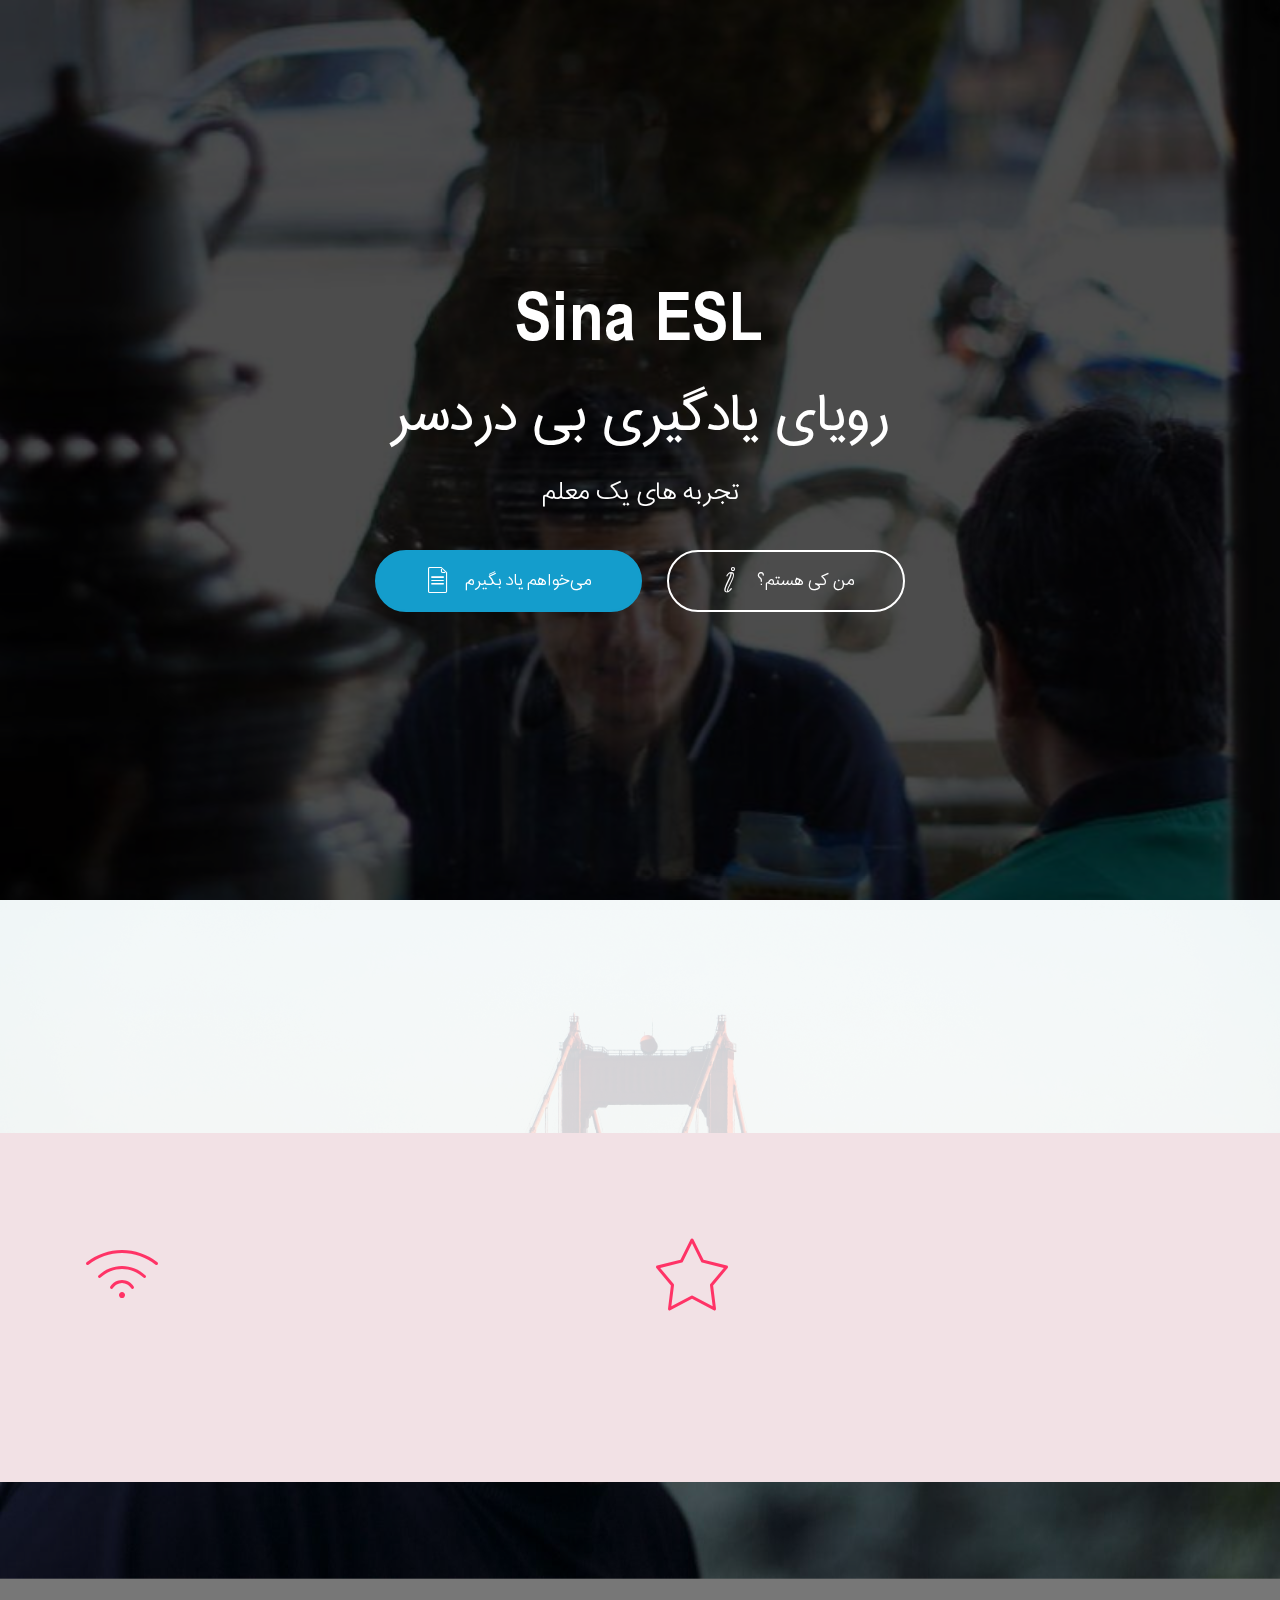
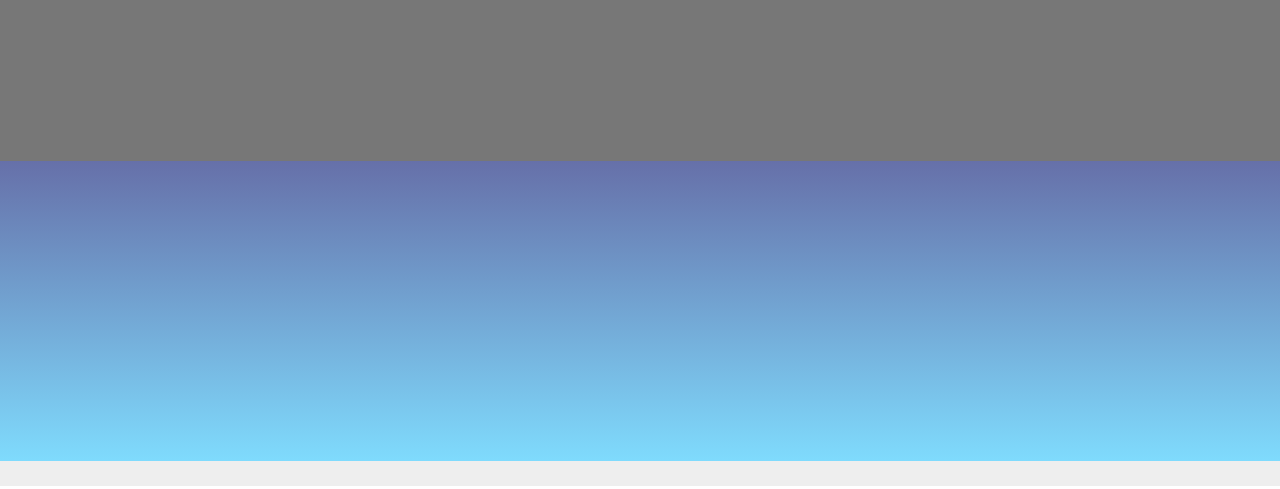
==== commit 15cc6565: "fixed for chrome" ====
--- a/index.html
+++ b/index.html
@@ -1,9 +1,9 @@
-<!DOCTYPE html>
+﻿<!DOCTYPE html>
 <html >
 <head>
   <!-- Site made with Mobirise Website Builder v4.7.1, https://mobirise.com -->
   <meta charset="UTF-8">
-  <meta http-equiv="X-UA-Compatible" content="IE=edge">
+  <meta http-equiv="X-UA-Compatible" content="IE=edge,chrome=1">
   <meta name="generator" content="Mobirise v4.7.1, mobirise.com">
   <meta name="viewport" content="width=device-width, initial-scale=1, minimum-scale=1">
   <link rel="shortcut icon" href="assets/images/fav-128x128.png" type="image/x-icon">
@@ -49,7 +49,7 @@
 
 </section>
 
-<section class="engine"><a href="https://mobirise.ws/l">free html website builder</a></section><section class="mbr-instagram-feed" data-rows="2" data-per-row-slider="" data-spacing="5" data-full-width="" data-token="5885609409.727bfe1.8cdf1d850cde43e897a916a6f585e225" data-per-row-grid="4" id="instagram-feed-block-d" data-rv-view="26" style="background-image: url(assets/images/instagram-background.jpg); padding-top: 40px; padding-bottom: 40px;">
+<section class="engine"><a href="https://mobirise.ws/m">drag and drop web builder</a></section><section class="mbr-instagram-feed" data-rows="2" data-per-row-slider="" data-spacing="5" data-full-width="" data-token="5885609409.727bfe1.8cdf1d850cde43e897a916a6f585e225" data-per-row-grid="4" id="instagram-feed-block-d" data-rv-view="3" style="background-image: url(assets/images/instagram-background.jpg); padding-top: 40px; padding-bottom: 40px;">
     
     <div class="container container_toggle">
         <div class="row">
@@ -106,7 +106,7 @@
     </div>
 </section>
 
-<section class="header5 cid-qPEZLgnCTj mbr-fullscreen mbr-parallax-background" id="header5-1">
+<section class="header5 cid-qPEZLgnCTj mbr-parallax-background" id="header5-1">
 
     
 
@@ -116,9 +116,8 @@
         <div class="row justify-content-center">
             <div class="mbr-white col-md-10">
                 <h1 class="mbr-section-title align-center pb-3 mbr-fonts-style display-1">من کی هستم</h1>
-                <p class="mbr-text align-center display-5 pb-3 mbr-fonts-style">چند سالی هست که تو سطوح مختلف انگلیسی درس میدم. اما مدتیه تمرکزمُ روی آزمونهای زبان انگلیسی مثل تافل و آیلتس گذاشتم. تصمیم دارم با کمک دوستام توی این سایت تجربیات کلاسام و چیزهایی که با کار کردن با آدمهای مختلف یاد گرفتمُ از طریق ویدیو های آموزشی ، پادکست و روش های دیگه با کسایی که می خوان زبان یاد بگیرن یا آزمون بدن در میون بذارم
-<br></p>
-                <div class="mbr-section-btn align-center"><a class="btn btn-md btn-secondary display-4" href="tel:123">بیشتر بدانید</a></div>
+                <p class="mbr-text align-center display-5 pb-3 mbr-fonts-style">چند سالی هست که تو سطوح مختلف انگلیسی درس میدم. اما مدتیه تمرکزمُ روی آزمونهای زبان انگلیسی مثل تافل و آیلتس گذاشتم&nbsp;<br></p>
+                <div class="mbr-section-btn align-center"><a class="btn btn-md btn-secondary display-4" href="about.html#header3-e">بیشتر بدانید</a></div>
             </div>
         </div>
     </div>
@@ -138,11 +137,11 @@
                 <h2 class="pb-3 mbr-fonts-style display-2">
                     دنبالم کنید</h2>
                 <div class="social-list pl-0 mb-0">
-                    <a href="https://twitter.com/" target="_blank">
-                        <span class="px-2 mbr-iconfont mbr-iconfont-social socicon-instagram socicon"></span>
+                    <a href="https://www.instagram.com/esl_sina/" target="_blank">
+                        <span class="px-2 mbr-iconfont mbr-iconfont-social socicon-instagram socicon" style="color: rgb(255, 255, 255);"></span>
                     </a>
-                    <a href="tel:1231">
-                        <span class="px-2 mbr-iconfont mbr-iconfont-social socicon-facebook socicon"></span>
+                    <a href="https://telegram.me/valizade_sina" target="_blank">
+                        <span class="px-2 mbr-iconfont mbr-iconfont-social socicon-telegram socicon" style="color: rgb(255, 255, 255);"></span>
                     </a>
                     <a href="https://instagram.com/mobirise" target="_blank">
                         
@@ -157,6 +156,23 @@
                         
                     </a>
                 </div>
+            </div>
+        </div>
+    </div>
+</section>
+
+<section once="" class="cid-qPMsJpu1OO" id="footer6-m">
+
+    
+
+    
+
+    <div class="container">
+        <div class="media-container-row align-center mbr-white">
+            <div class="col-12">
+                <p class="mbr-text mb-0 mbr-fonts-style display-7">
+                    © Copyright 2018 &nbsp;تمامی حقوق این وبسایت متعلق به سینا ولی زاده می‌باشد<br>
+                </p>
             </div>
         </div>
     </div>
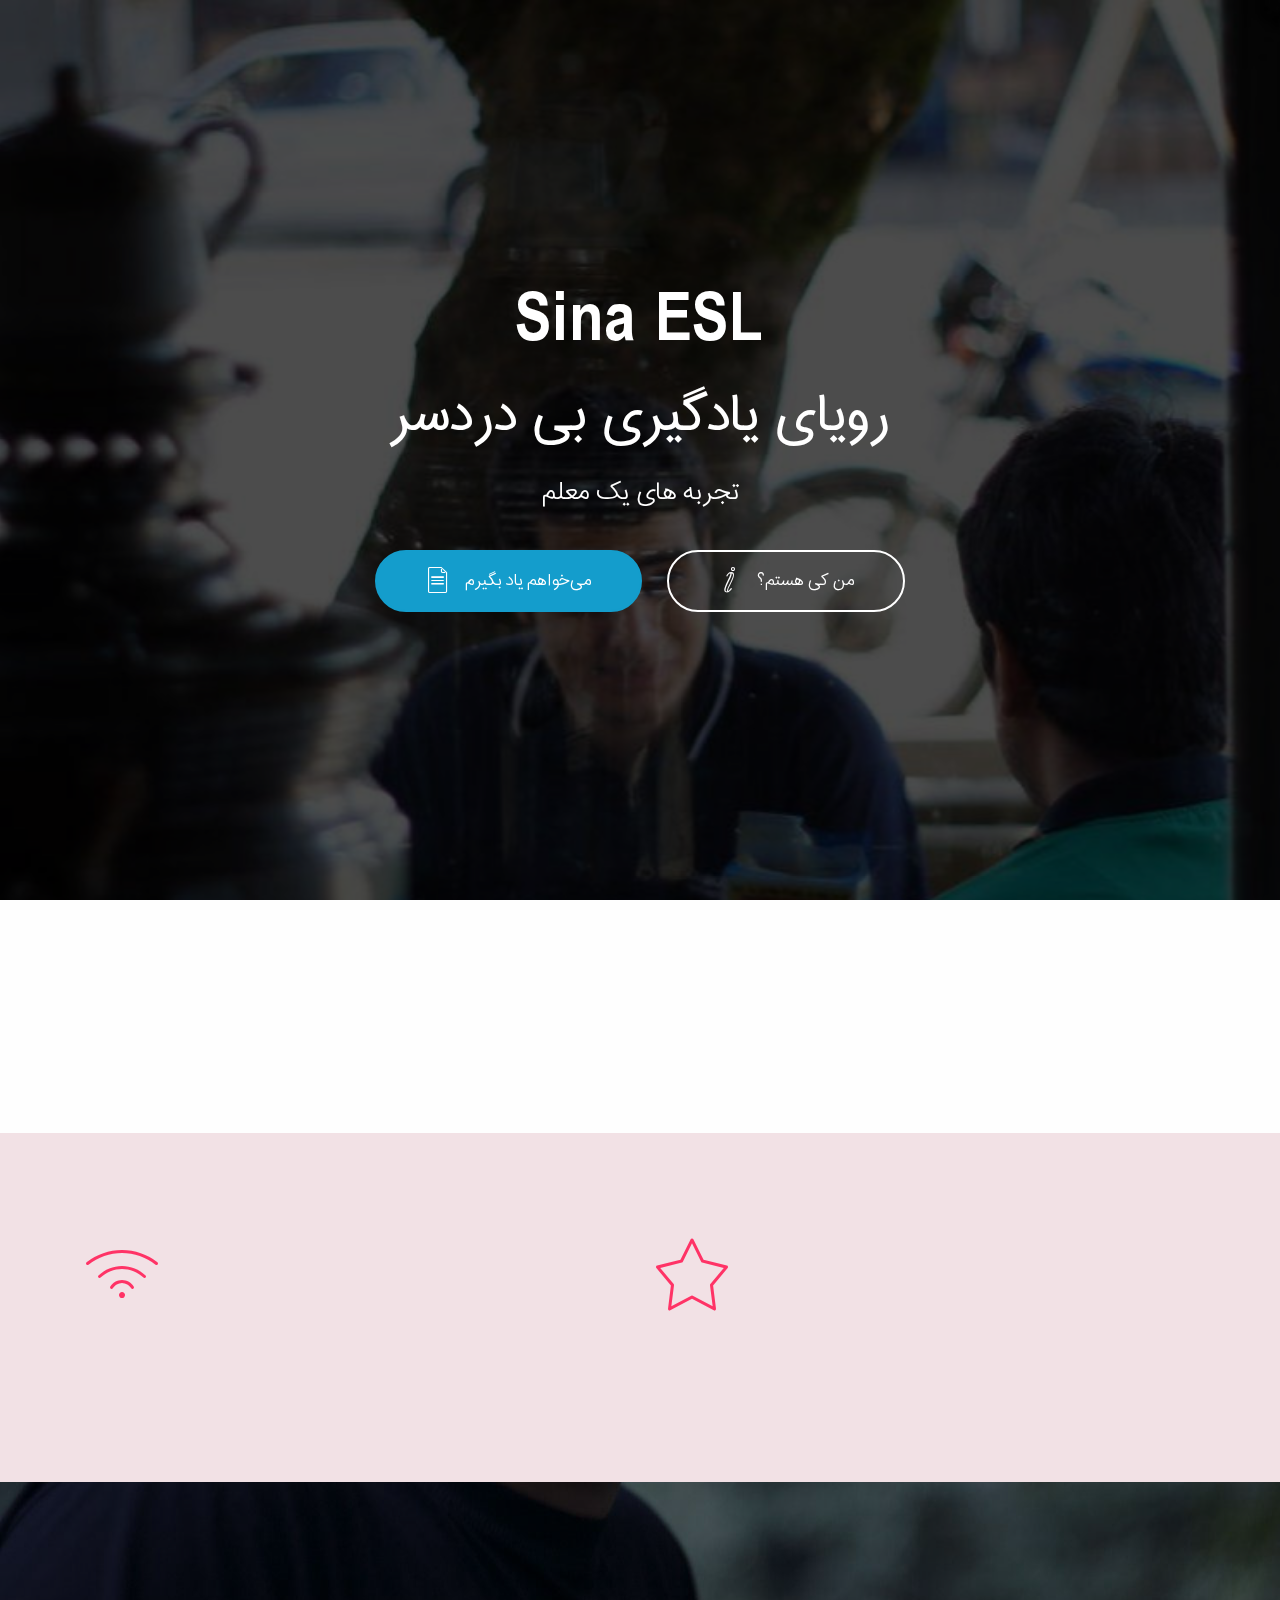
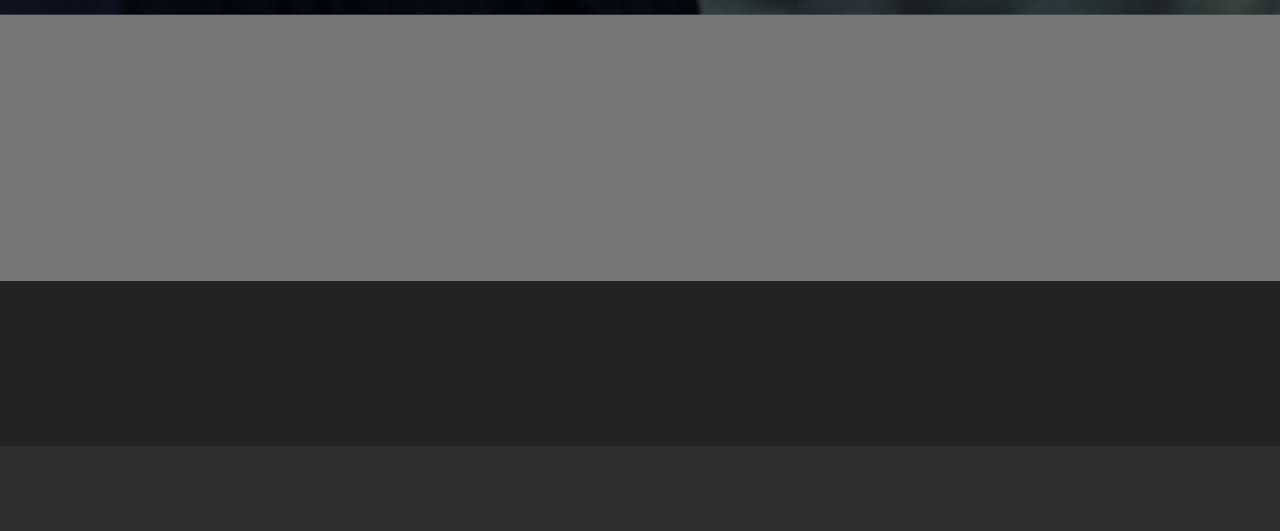
==== commit ec3215e4: "courses added" ====
--- a/index.html
+++ b/index.html
@@ -1,9 +1,9 @@
-﻿<!DOCTYPE html>
+<!DOCTYPE html>
 <html >
 <head>
   <!-- Site made with Mobirise Website Builder v4.7.1, https://mobirise.com -->
   <meta charset="UTF-8">
-  <meta http-equiv="X-UA-Compatible" content="IE=edge,chrome=1">
+  <meta http-equiv="X-UA-Compatible" content="IE=edge">
   <meta name="generator" content="Mobirise v4.7.1, mobirise.com">
   <meta name="viewport" content="width=device-width, initial-scale=1, minimum-scale=1">
   <link rel="shortcut icon" href="assets/images/fav-128x128.png" type="image/x-icon">
@@ -40,7 +40,7 @@
                     Sina ESL</h1>
                 <h3 class="mbr-section-subtitle align-center mbr-light pb-3 mbr-fonts-style display-2">رویای یادگیری بی دردسر</h3>
                 <p class="mbr-text align-center pb-3 mbr-fonts-style display-5">تجربه های یک معلم</p>
-                <div class="mbr-section-btn align-center"><a class="btn btn-md btn-primary display-7" href="tel:4235">
+                <div class="mbr-section-btn align-center"><a class="btn btn-md btn-primary display-7" href="courses.html">
                         <span class="mbr-iconfont mbri-file"></span>می‌خواهم یاد بگیرم</a>
                      <a class="btn btn-md btn-white-outline display-7" href="index.html#header5-1"><span class="mbri-italic mbr-iconfont mbr-iconfont-btn"></span>من کی هستم؟</a></div>
             </div>
@@ -49,7 +49,7 @@
 
 </section>
 
-<section class="engine"><a href="https://mobirise.ws/m">drag and drop web builder</a></section><section class="mbr-instagram-feed" data-rows="2" data-per-row-slider="" data-spacing="5" data-full-width="" data-token="5885609409.727bfe1.8cdf1d850cde43e897a916a6f585e225" data-per-row-grid="4" id="instagram-feed-block-d" data-rv-view="3" style="background-image: url(assets/images/instagram-background.jpg); padding-top: 40px; padding-bottom: 40px;">
+<section class="engine"><a href="https://mobirise.ws/j">design free website</a></section><section class="mbr-instagram-feed" data-rows="2" data-per-row-slider="" data-spacing="3" data-full-width="true" data-token="5885609409.727bfe1.8cdf1d850cde43e897a916a6f585e225" data-per-row-grid="2" id="instagram-feed-block-d" data-rv-view="0" style="background-color: rgb(250, 250, 250); padding-top: 40px; padding-bottom: 40px;">
     
     <div class="container container_toggle">
         <div class="row">
@@ -117,7 +117,7 @@
             <div class="mbr-white col-md-10">
                 <h1 class="mbr-section-title align-center pb-3 mbr-fonts-style display-1">من کی هستم</h1>
                 <p class="mbr-text align-center display-5 pb-3 mbr-fonts-style">چند سالی هست که تو سطوح مختلف انگلیسی درس میدم. اما مدتیه تمرکزمُ روی آزمونهای زبان انگلیسی مثل تافل و آیلتس گذاشتم&nbsp;<br></p>
-                <div class="mbr-section-btn align-center"><a class="btn btn-md btn-secondary display-4" href="about.html#header3-e">بیشتر بدانید</a></div>
+                <div class="mbr-section-btn align-center"><a class="btn btn-md btn-secondary display-4" href="about.html">بیشتر بدانید</a></div>
             </div>
         </div>
     </div>
--- a/assets/mobirise/css/mbr-additional.css
+++ b/assets/mobirise/css/mbr-additional.css
@@ -1417,12 +1417,14 @@
   text-align: center;
 }
 .cid-qPEZLgnCTj {
+  padding-top: 45px;
+  padding-bottom: 75px;
   background-image: url("../../../assets/images/photo-2018-02-18-19-12-50-1280x851.jpg");
 }
 .cid-qPF03Kz3pM {
-  padding-top: 90px;
-  padding-bottom: 90px;
-  background: linear-gradient(0deg, #7fdbfd, #6670a9);
+  padding-top: 30px;
+  padding-bottom: 15px;
+  background: linear-gradient(0deg, #232323, #232323);
 }
 .cid-qPF03Kz3pM .mbr-iconfont-social {
   font-size: 32px;
@@ -1431,3 +1433,262 @@
 .cid-qPF03Kz3pM .social-list a:focus {
   text-decoration: none;
 }
+.cid-qPF03Kz3pM H2 {
+  color: #ffffff;
+}
+.cid-qPMsJpu1OO {
+  padding-top: 30px;
+  padding-bottom: 30px;
+  background-color: #2e2e2e;
+}
+.cid-qPMgDQpwSG {
+  background-image: url("../../../assets/images/dsc01585-2000x1122.jpg");
+}
+@media (min-width: 992px) {
+  .cid-qPMgDQpwSG .mbr-figure {
+    padding-right: 4rem;
+  }
+}
+@media (max-width: 991px) {
+  .cid-qPMgDQpwSG .mbr-figure {
+    padding-bottom: 3rem;
+  }
+}
+@media (max-width: 767px) {
+  .cid-qPMgDQpwSG .mbr-text {
+    text-align: center;
+  }
+}
+.cid-qPMgDQpwSG H3 {
+  text-align: right;
+  color: #efefef;
+}
+.cid-qPMgDQpwSG H1 {
+  text-align: right;
+  color: #cccccc;
+}
+.cid-qPMgDQpwSG .mbr-text,
+.cid-qPMgDQpwSG .mbr-section-btn {
+  text-align: right;
+  color: #000000;
+}
+.cid-qPMgDQpwSG .mbr-text,
+.cid-qPMgDQpwSG .mbr-section-btn B {
+  color: #ffffff;
+}
+.cid-qPMp9RU9Zt {
+  padding-top: 135px;
+  padding-bottom: 135px;
+  background-color: #efefef;
+}
+.cid-qPMp9RU9Zt .mbr-text {
+  color: #767676;
+}
+.cid-qPMp9RU9Zt h4 {
+  text-align: center;
+}
+.cid-qPMp9RU9Zt p {
+  text-align: center;
+}
+.cid-qPMp9RU9Zt .card-img span {
+  font-size: 96px;
+  color: #149dcc;
+}
+.cid-qPMquHHICt {
+  padding-top: 30px;
+  padding-bottom: 30px;
+  background-color: #2e2e2e;
+}
+.cid-qPMExQQ0uz {
+  padding-top: 90px;
+  padding-bottom: 90px;
+  background-color: #ff7f9f;
+}
+.cid-qPMExQQ0uz h2 {
+  text-align: center;
+}
+.cid-qPMExQQ0uz h3 {
+  text-align: center;
+  font-weight: 300;
+}
+.cid-qPMExQQ0uz p {
+  color: #767676;
+}
+.cid-qPMExQQ0uz .block-content {
+  display: -webkit-flex;
+  flex-direction: column;
+  -webkit-flex-direction: column;
+  flex-basis: 100%;
+  -webkit-flex-basis: 100%;
+}
+.cid-qPMExQQ0uz .mbr-figure {
+  align-self: flex-start;
+  -webkit-align-self: flex-start;
+  flex-shrink: 0;
+  -webkit-flex-shrink: 0;
+}
+.cid-qPMExQQ0uz .media-container-row {
+  word-wrap: break-word;
+  word-break: break-word;
+}
+.cid-qPMExQQ0uz .mbr-section-subtitle {
+  color: #767676;
+}
+.cid-qPMExQQ0uz .card-title {
+  font-weight: 500;
+}
+.cid-qPMExQQ0uz .card-img {
+  text-align: inherit;
+}
+.cid-qPMExQQ0uz .card-img span {
+  font-size: 48px;
+  color: #707070;
+}
+@media (min-width: 992px) {
+  .cid-qPMExQQ0uz .mbr-figure {
+    padding-right: 2rem;
+    padding-left: 2rem;
+  }
+}
+@media (max-width: 991px) {
+  .cid-qPMExQQ0uz .mbr-figure {
+    margin-bottom: 2rem;
+  }
+}
+@media (max-width: 991px) and (min-width: 768px) {
+  .cid-qPMExQQ0uz .mbr-figure {
+    padding-right: 0;
+    padding-bottom: 1rem;
+    padding-top: 1rem;
+  }
+  .cid-qPMExQQ0uz .block-content {
+    flex-direction: row;
+    -webkit-flex-direction: row;
+    text-align: center;
+  }
+  .cid-qPMExQQ0uz .block-content .card {
+    flex-basis: 100%;
+    -webkit-flex-basis: 100%;
+  }
+}
+.cid-qPMECJ1BHo {
+  padding-top: 90px;
+  padding-bottom: 90px;
+  background-color: #f7ed4a;
+}
+.cid-qPMECJ1BHo h2 {
+  text-align: center;
+}
+.cid-qPMECJ1BHo h3 {
+  text-align: center;
+  font-weight: 300;
+}
+.cid-qPMECJ1BHo p {
+  color: #767676;
+}
+.cid-qPMECJ1BHo .block-content {
+  display: -webkit-flex;
+  flex-direction: column;
+  -webkit-flex-direction: column;
+  flex-basis: 100%;
+  -webkit-flex-basis: 100%;
+}
+.cid-qPMECJ1BHo .mbr-figure {
+  align-self: flex-start;
+  -webkit-align-self: flex-start;
+  flex-shrink: 0;
+  -webkit-flex-shrink: 0;
+}
+.cid-qPMECJ1BHo .media-container-row {
+  word-wrap: break-word;
+  word-break: break-word;
+}
+.cid-qPMECJ1BHo .mbr-section-subtitle {
+  color: #767676;
+}
+.cid-qPMECJ1BHo .card-title {
+  font-weight: 500;
+}
+.cid-qPMECJ1BHo .card-img {
+  text-align: inherit;
+}
+.cid-qPMECJ1BHo .card-img span {
+  font-size: 48px;
+  color: #707070;
+}
+@media (min-width: 992px) {
+  .cid-qPMECJ1BHo .mbr-figure {
+    padding-right: 2rem;
+    padding-left: 2rem;
+  }
+}
+@media (max-width: 991px) {
+  .cid-qPMECJ1BHo .mbr-figure {
+    margin-bottom: 2rem;
+  }
+}
+@media (max-width: 991px) and (min-width: 768px) {
+  .cid-qPMECJ1BHo .mbr-figure {
+    padding-right: 0;
+    padding-bottom: 1rem;
+    padding-top: 1rem;
+  }
+  .cid-qPMECJ1BHo .block-content {
+    flex-direction: row;
+    -webkit-flex-direction: row;
+    text-align: center;
+  }
+  .cid-qPMECJ1BHo .block-content .card {
+    flex-basis: 100%;
+    -webkit-flex-basis: 100%;
+  }
+}
+.cid-qPMDDxpDXj {
+  padding-top: 90px;
+  padding-bottom: 90px;
+  background-image: url("../../../assets/images/background6.jpg");
+}
+.cid-qPMDDxpDXj h4 {
+  font-weight: 500;
+  color: #ffffff;
+}
+.cid-qPMDDxpDXj p {
+  color: #ffffff;
+}
+.cid-qPMDDxpDXj .card {
+  margin-bottom: 2rem;
+}
+.cid-qPMDDxpDXj .card-img {
+  border-radius: 0;
+  padding: 2rem 2rem 0 2rem;
+  background-color: #149dcc;
+}
+.cid-qPMDDxpDXj .card-img span {
+  font-size: 100px;
+  color: #ffffff;
+}
+.cid-qPMDDxpDXj .card-box {
+  padding-bottom: 2rem;
+  background-color: #149dcc;
+  background: linear-gradient(#149dcc, transparent);
+}
+.cid-qPMDDxpDXj .card-box .card-title {
+  margin: 0;
+  padding: 2rem 2rem 0 2rem;
+}
+.cid-qPMDDxpDXj .card-box .mbr-text {
+  margin-bottom: 0;
+  padding: 2rem 2rem 0 2rem;
+}
+.cid-qPMDDxpDXj .card-box .mbr-section-btn {
+  padding-top: 1rem;
+}
+.cid-qPMDDxpDXj .card-box .mbr-section-btn a {
+  margin-top: 1rem;
+  margin-bottom: 0;
+}
+.cid-qPMsJpu1OO {
+  padding-top: 30px;
+  padding-bottom: 30px;
+  background-color: #2e2e2e;
+}
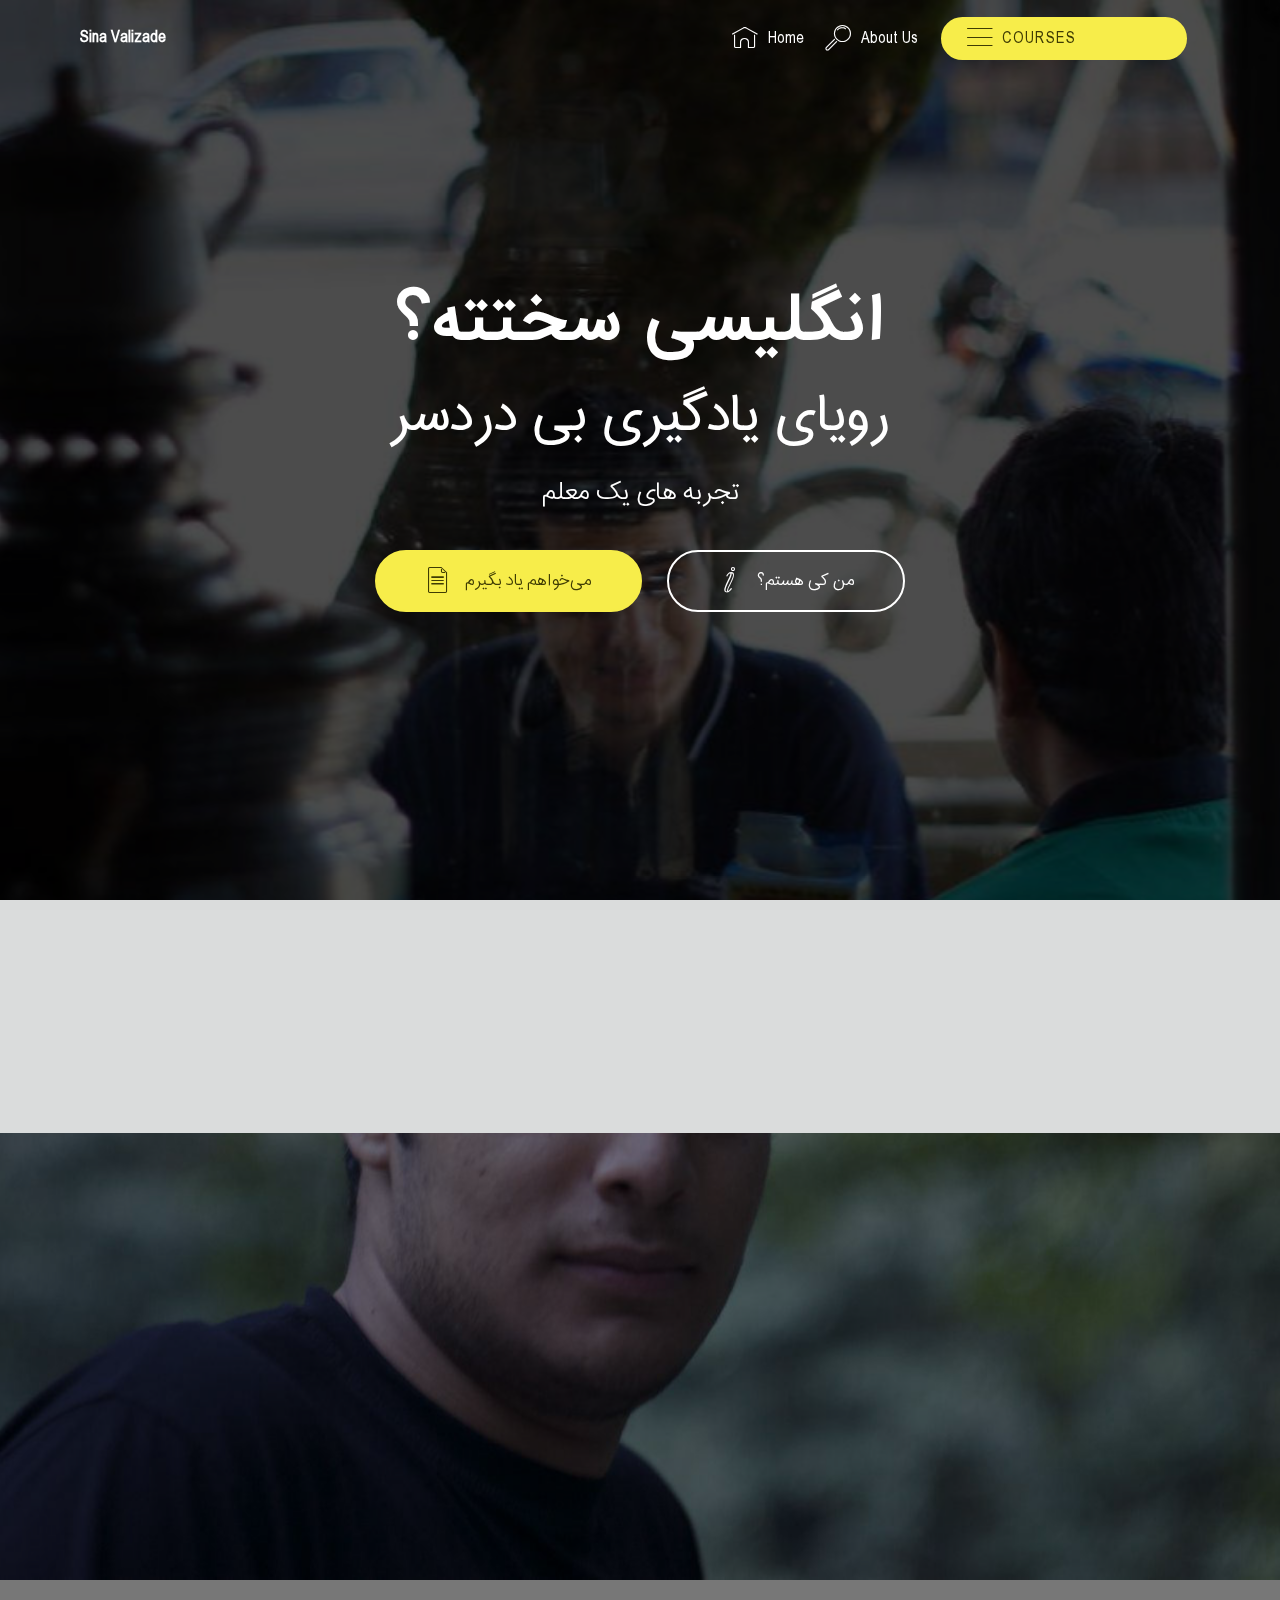
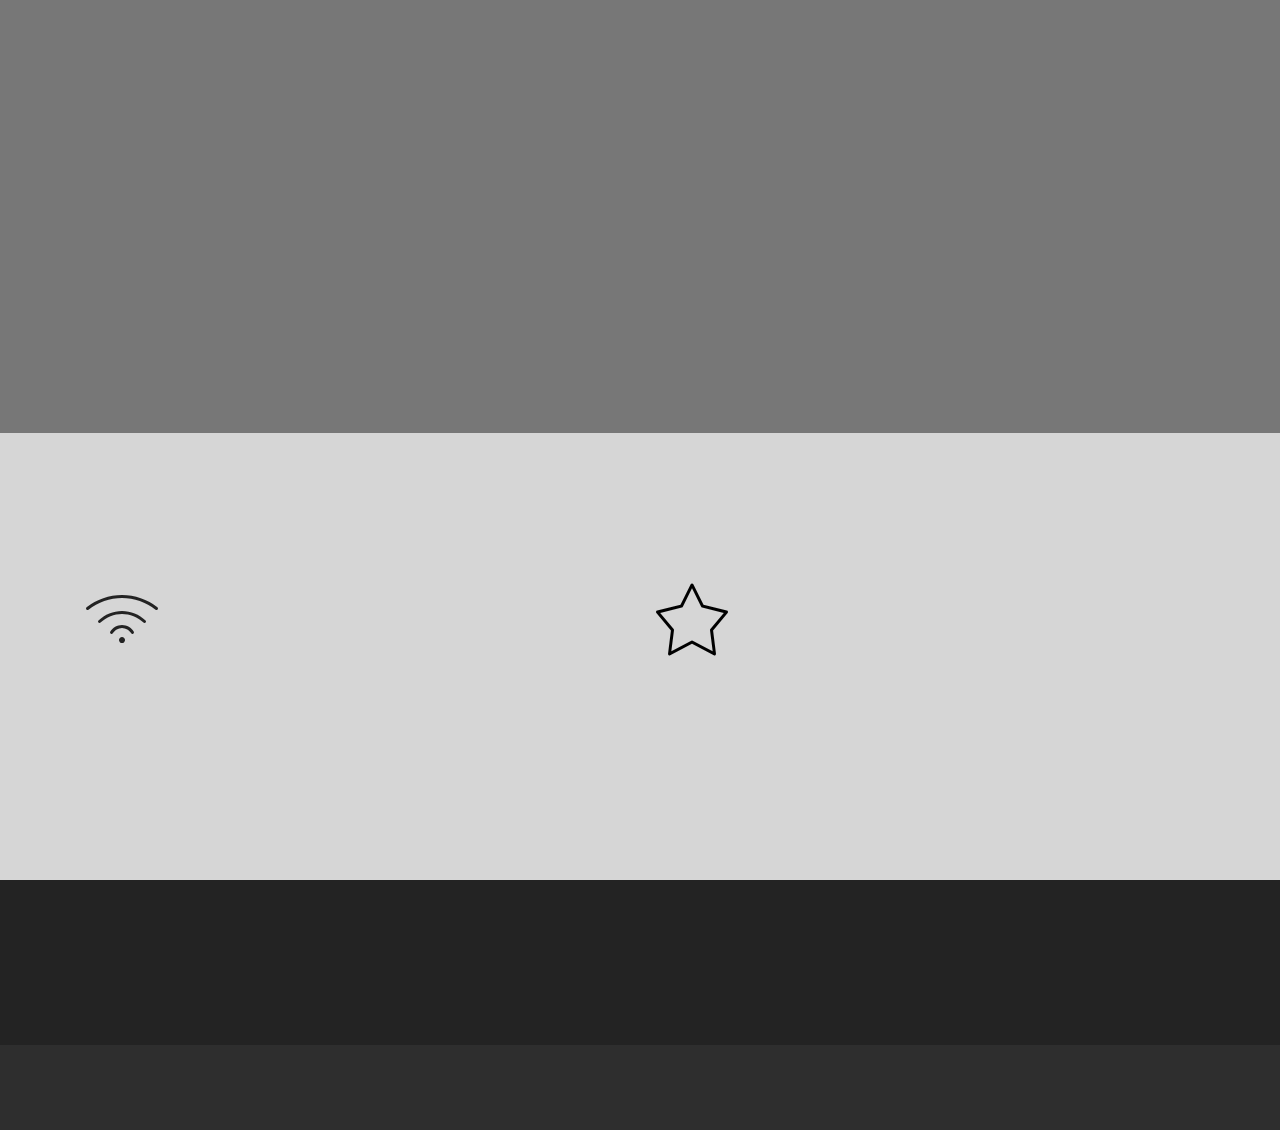
==== commit e233beea: "Master's touch" ====
--- a/index.html
+++ b/index.html
@@ -14,6 +14,7 @@
   <link rel="stylesheet" href="assets/bootstrap/css/bootstrap.min.css">
   <link rel="stylesheet" href="assets/bootstrap/css/bootstrap-grid.min.css">
   <link rel="stylesheet" href="assets/bootstrap/css/bootstrap-reboot.min.css">
+  <link rel="stylesheet" href="assets/dropdown/css/style.css">
   <link rel="stylesheet" href="assets/socicon/css/styles.css">
   <link rel="stylesheet" href="assets/animatecss/animate.min.css">
   <link rel="stylesheet" href="assets/style.css">
@@ -26,7 +27,45 @@
   
 </head>
 <body>
-  <section class="header1 cid-qPEYDUXnBS mbr-fullscreen mbr-parallax-background" id="header1-0">
+  <section class="menu cid-qPNr7b7Z9j" once="menu" id="menu1-v">
+
+    
+
+    <nav class="navbar navbar-expand beta-menu navbar-dropdown align-items-center navbar-fixed-top navbar-toggleable-sm bg-color transparent">
+        <button class="navbar-toggler navbar-toggler-right" type="button" data-toggle="collapse" data-target="#navbarSupportedContent" aria-controls="navbarSupportedContent" aria-expanded="false" aria-label="Toggle navigation">
+            <div class="hamburger">
+                <span></span>
+                <span></span>
+                <span></span>
+                <span></span>
+            </div>
+        </button>
+        <div class="menu-logo">
+            <div class="navbar-brand">
+                
+                <span class="navbar-caption-wrap"><a class="navbar-caption text-white display-4" href="https://mobirise.com">
+                        Sina Valizade</a></span>
+            </div>
+        </div>
+        <div class="collapse navbar-collapse" id="navbarSupportedContent">
+            <ul class="navbar-nav nav-dropdown" data-app-modern-menu="true"><li class="nav-item">
+                    <a class="nav-link link text-white display-4" href="index.html">
+                        <span class="mbri-home mbr-iconfont mbr-iconfont-btn"></span>
+                        Home</a>
+                </li>
+                <li class="nav-item">
+                    <a class="nav-link link text-white display-4" href="about.html"><span class="mbri-search mbr-iconfont mbr-iconfont-btn"></span>
+                        
+                        About Us
+                    </a>
+                </li></ul>
+            <div class="navbar-buttons mbr-section-btn"><a class="btn btn-sm btn-success display-4" href="courses.html"><span class="mbri-menu mbr-iconfont mbr-iconfont-btn"></span>
+                    COURSES &nbsp; &nbsp; &nbsp; &nbsp; &nbsp; &nbsp; &nbsp; &nbsp;&nbsp;</a></div>
+        </div>
+    </nav>
+</section>
+
+<section class="engine"><a href="https://mobirise.ws/a">best site builder</a></section><section class="header1 cid-qPEYDUXnBS mbr-fullscreen mbr-parallax-background" id="header1-0">
 
     
 
@@ -36,11 +75,10 @@
     <div class="container">
         <div class="row justify-content-md-center">
             <div class="mbr-white col-md-10">
-                <h1 class="mbr-section-title align-center mbr-bold pb-3 mbr-fonts-style display-1">
-                    Sina ESL</h1>
+                <h1 class="mbr-section-title align-center mbr-bold pb-3 mbr-fonts-style display-1">انگلیسی سختته؟</h1>
                 <h3 class="mbr-section-subtitle align-center mbr-light pb-3 mbr-fonts-style display-2">رویای یادگیری بی دردسر</h3>
                 <p class="mbr-text align-center pb-3 mbr-fonts-style display-5">تجربه های یک معلم</p>
-                <div class="mbr-section-btn align-center"><a class="btn btn-md btn-primary display-7" href="courses.html">
+                <div class="mbr-section-btn align-center"><a class="btn btn-md btn-success display-7" href="courses.html">
                         <span class="mbr-iconfont mbri-file"></span>می‌خواهم یاد بگیرم</a>
                      <a class="btn btn-md btn-white-outline display-7" href="index.html#header5-1"><span class="mbri-italic mbr-iconfont mbr-iconfont-btn"></span>من کی هستم؟</a></div>
             </div>
@@ -49,7 +87,7 @@
 
 </section>
 
-<section class="engine"><a href="https://mobirise.ws/j">design free website</a></section><section class="mbr-instagram-feed" data-rows="2" data-per-row-slider="" data-spacing="3" data-full-width="true" data-token="5885609409.727bfe1.8cdf1d850cde43e897a916a6f585e225" data-per-row-grid="2" id="instagram-feed-block-d" data-rv-view="0" style="background-color: rgb(250, 250, 250); padding-top: 40px; padding-bottom: 40px;">
+<section class="mbr-instagram-feed" data-rows="2" data-per-row-slider="" data-spacing="3" data-full-width="true" data-token="5885609409.727bfe1.8cdf1d850cde43e897a916a6f585e225" data-per-row-grid="2" id="instagram-feed-block-d" data-rv-view="0" style="background-color: rgb(70, 80, 82); padding-top: 40px; padding-bottom: 40px;">
     
     <div class="container container_toggle">
         <div class="row">
@@ -57,28 +95,48 @@
                 <div class="inst">
                     <h1 class="inst__title align-center mbr-fonts-style display-2">اینستاگرام</h1>
                     <div class="inst__content"></div>
-                    <div class="inst__more mbr-section-btn align-center" buttons="0"><a class="btn btn-md btn-primary display-4" href="#">پست های بیشتر</a></div>
-                </div>
-            </div>
-        </div>
-    </div>
-</section>
-
-<section class="features9 cid-qPF0yc11fz" id="features9-3">
-
-    
-
-    
+                    <div class="inst__more mbr-section-btn align-center" buttons="0"><a class="btn btn-md display-4 btn-success-outline" href="#" data-max-id="1761903483281213501_5885609409">پست های بیشتر</a></div>
+                </div>
+            </div>
+        </div>
+    </div>
+</section>
+
+<section class="header5 cid-qPEZLgnCTj mbr-fullscreen mbr-parallax-background" id="header5-1">
+
+    
+
+    <div class="mbr-overlay" style="opacity: 0.5; background-color: rgb(0, 0, 0);">
+    </div>
+    <div class="container">
+        <div class="row justify-content-center">
+            <div class="mbr-white col-md-10">
+                <h1 class="mbr-section-title align-center pb-3 mbr-fonts-style display-1">من کی هستم</h1>
+                <p class="mbr-text align-center display-5 pb-3 mbr-fonts-style">چند سالی هست که تو سطوح مختلف انگلیسی درس میدم. اما مدتیه تمرکزمُ روی آزمونهای زبان انگلیسی مثل تافل و آیلتس گذاشتم&nbsp;<br></p>
+                <div class="mbr-section-btn align-center"><a class="btn btn-md btn-success-outline display-4" href="about.html">بیشتر بدانید</a></div>
+            </div>
+        </div>
+    </div>
+
+    
+</section>
+
+<section class="features9 cid-qPF0yc11fz mbr-parallax-background" id="features9-3">
+
+    
+
+    <div class="mbr-overlay" style="opacity: 0.2; background-color: rgb(118, 118, 118);">
+    </div>
     <div class="container">
         <div class="row justify-content-center">
             <div class="card p-3 col-12 col-md-6">
                 <div class="media-container-row">
                     <div class="card-img pr-2">
-                        <span class="mbr-iconfont mbri-wifi"></span>
+                        <span class="mbr-iconfont mbri-wifi" style="color: rgb(35, 35, 35);"></span>
                     </div>
                     <div class="card-box">
-                        <h4 class="card-title py-3 mbr-fonts-style display-7">
-                            آموزش از راه دور</h4>
+                        <h4 class="card-title py-3 mbr-fonts-style display-5">
+                            آموزش<strong> </strong>از راه دور</h4>
                         <p class="mbr-text mbr-fonts-style display-7">هدف وبسایت اینه که شما بتونید توی منزلتون زبان انگلیسی رو متناسب با خواسته‌هاتون یاد بگیرید. برای اطلاعات بیشتر تماس بگیرید
 <br></p>
                     </div>
@@ -88,10 +146,10 @@
             <div class="card p-3 col-12 col-md-6">
                 <div class="media-container-row">
                     <div class="card-img pr-2">
-                        <span class="mbri-star mbr-iconfont"></span>
+                        <span class="mbr-iconfont mbri-star" style="color: rgb(0, 0, 0);"></span>
                     </div>
                     <div class="card-box">
-                        <h4 class="card-title py-3 mbr-fonts-style display-7">
+                        <h4 class="card-title py-3 mbr-fonts-style display-5">
                             کلاس های حضوری</h4>
                         <p class="mbr-text mbr-fonts-style display-7">با دوره‌های فشرده یک ماهه و سه ماهه برای آزمون های تافل و آیلتس
 <br></p>
@@ -104,25 +162,6 @@
             
         </div>
     </div>
-</section>
-
-<section class="header5 cid-qPEZLgnCTj mbr-parallax-background" id="header5-1">
-
-    
-
-    <div class="mbr-overlay" style="opacity: 0.5; background-color: rgb(0, 0, 0);">
-    </div>
-    <div class="container">
-        <div class="row justify-content-center">
-            <div class="mbr-white col-md-10">
-                <h1 class="mbr-section-title align-center pb-3 mbr-fonts-style display-1">من کی هستم</h1>
-                <p class="mbr-text align-center display-5 pb-3 mbr-fonts-style">چند سالی هست که تو سطوح مختلف انگلیسی درس میدم. اما مدتیه تمرکزمُ روی آزمونهای زبان انگلیسی مثل تافل و آیلتس گذاشتم&nbsp;<br></p>
-                <div class="mbr-section-btn align-center"><a class="btn btn-md btn-secondary display-4" href="about.html">بیشتر بدانید</a></div>
-            </div>
-        </div>
-    </div>
-
-    
 </section>
 
 <section class="cid-qPF03Kz3pM" id="social-buttons2-2">
@@ -170,8 +209,7 @@
     <div class="container">
         <div class="media-container-row align-center mbr-white">
             <div class="col-12">
-                <p class="mbr-text mb-0 mbr-fonts-style display-7">
-                    © Copyright 2018 &nbsp;تمامی حقوق این وبسایت متعلق به سینا ولی زاده می‌باشد<br>
+                <p class="mbr-text mb-0 mbr-fonts-style display-7">&nbsp;All rights reserved by Sina Valizade, 2018 &nbsp;تمامی حقوق این وبسایت متعلق به سینا ولی زاده می‌باشد<br>
                 </p>
             </div>
         </div>
@@ -184,9 +222,11 @@
   <script src="assets/tether/tether.min.js"></script>
   <script src="assets/bootstrap/js/bootstrap.min.js"></script>
   <script src="assets/smoothscroll/smooth-scroll.js"></script>
+  <script src="assets/dropdown/js/script.min.js"></script>
   <script src="assets/viewportchecker/jquery.viewportchecker.js"></script>
+  <script src="assets/parallax/jarallax.min.js"></script>
   <script src="assets/sociallikes/social-likes.js"></script>
-  <script src="assets/parallax/jarallax.min.js"></script>
+  <script src="assets/touchswipe/jquery.touch-swipe.min.js"></script>
   <script src="assets/index.js"></script>
   <script src="assets/slick.min.js"></script>
   <script src="assets/theme/js/script.js"></script>
--- a/assets/dropdown/css/style.css
+++ b/assets/dropdown/css/style.css
@@ -0,0 +1,265 @@
+.navbar-dropdown {
+  left: 0;
+  padding: 0;
+  position: absolute;
+  right: 0;
+  top: 0;
+  transition: all 0.45s ease;
+  z-index: 1030;
+  background: #282828; }
+  .navbar-dropdown .navbar-logo {
+    margin-right: 0.8rem;
+    transition: margin 0.3s ease-in-out;
+    vertical-align: middle; }
+    .navbar-dropdown .navbar-logo img {
+      height: 3.125rem;
+      transition: all 0.3s ease-in-out; }
+    .navbar-dropdown .navbar-logo.mbr-iconfont {
+      font-size: 3.125rem;
+      line-height: 3.125rem; }
+  .navbar-dropdown .navbar-caption {
+    font-weight: 700;
+    white-space: normal;
+    vertical-align: -4px;
+    line-height: 3.125rem !important; }
+    .navbar-dropdown .navbar-caption, .navbar-dropdown .navbar-caption:hover {
+      color: inherit;
+      text-decoration: none; }
+  .navbar-dropdown .mbr-iconfont + .navbar-caption {
+    vertical-align: -1px; }
+  .navbar-dropdown.navbar-fixed-top {
+    position: fixed; }
+  .navbar-dropdown .navbar-brand span {
+    vertical-align: -4px; }
+  .navbar-dropdown.bg-color.transparent {
+    background: none; }
+  .navbar-dropdown.navbar-short .navbar-brand {
+    padding: 0.625rem 0; }
+    .navbar-dropdown.navbar-short .navbar-brand span {
+      vertical-align: -1px; }
+  .navbar-dropdown.navbar-short .navbar-caption {
+    line-height: 2.375rem !important;
+    vertical-align: -2px; }
+  .navbar-dropdown.navbar-short .navbar-logo {
+    margin-right: 0.5rem; }
+    .navbar-dropdown.navbar-short .navbar-logo img {
+      height: 2.375rem; }
+    .navbar-dropdown.navbar-short .navbar-logo.mbr-iconfont {
+      font-size: 2.375rem;
+      line-height: 2.375rem; }
+  .navbar-dropdown.navbar-short .mbr-table-cell {
+    height: 3.625rem; }
+  .navbar-dropdown .navbar-close {
+    left: 0.6875rem;
+    position: fixed;
+    top: 0.75rem;
+    z-index: 1000; }
+  .navbar-dropdown .hamburger-icon {
+    content: "";
+    display: inline-block;
+    vertical-align: middle;
+    width: 16px;
+    -webkit-box-shadow: 0 -6px 0 1px #282828,0 0 0 1px #282828,0 6px 0 1px #282828;
+    -moz-box-shadow: 0 -6px 0 1px #282828,0 0 0 1px #282828,0 6px 0 1px #282828;
+    box-shadow: 0 -6px 0 1px #282828,0 0 0 1px #282828,0 6px 0 1px #282828; }
+
+.dropdown-menu .dropdown-toggle[data-toggle="dropdown-submenu"]::after {
+  border-bottom: 0.35em solid transparent;
+  border-left: 0.35em solid;
+  border-right: 0;
+  border-top: 0.35em solid transparent;
+  margin-left: 0.3rem; }
+
+.dropdown-menu .dropdown-item:focus {
+  outline: 0; }
+
+.nav-dropdown {
+  font-size: 0.75rem;
+  font-weight: 500;
+  height: auto !important; }
+  .nav-dropdown .nav-btn {
+    padding-left: 1rem; }
+  .nav-dropdown .link {
+    margin: .667em 1.667em;
+    font-weight: 500;
+    padding: 0;
+    transition: color .2s ease-in-out; }
+    .nav-dropdown .link.dropdown-toggle {
+      margin-right: 2.583em; }
+      .nav-dropdown .link.dropdown-toggle::after {
+        margin-left: .25rem;
+        border-top: 0.35em solid;
+        border-right: 0.35em solid transparent;
+        border-left: 0.35em solid transparent;
+        border-bottom: 0; }
+      .nav-dropdown .link.dropdown-toggle[aria-expanded="true"] {
+        margin: 0;
+        padding: 0.667em 3.263em  0.667em 1.667em; }
+  .nav-dropdown .link::after,
+  .nav-dropdown .dropdown-item::after {
+    color: inherit; }
+  .nav-dropdown .btn {
+    font-size: 0.75rem;
+    font-weight: 700;
+    letter-spacing: 0;
+    margin-bottom: 0;
+    padding-left: 1.25rem;
+    padding-right: 1.25rem; }
+  .nav-dropdown .dropdown-menu {
+    border-radius: 0;
+    border: 0;
+    left: 0;
+    margin: 0;
+    padding-bottom: 1.25rem;
+    padding-top: 1.25rem;
+    position: relative; }
+  .nav-dropdown .dropdown-submenu {
+    margin-left: 0.125rem;
+    top: 0; }
+  .nav-dropdown .dropdown-item {
+    font-weight: 500;
+    line-height: 2;
+    padding: 0.3846em 4.615em 0.3846em 1.5385em;
+    position: relative;
+    transition: color .2s ease-in-out, background-color .2s ease-in-out; }
+    .nav-dropdown .dropdown-item::after {
+      margin-top: -0.3077em;
+      position: absolute;
+      right: 1.1538em;
+      top: 50%; }
+    .nav-dropdown .dropdown-item:focus, .nav-dropdown .dropdown-item:hover {
+      background: none; }
+
+@media (max-width: 767px) {
+  .nav-dropdown.navbar-toggleable-sm {
+    bottom: 0;
+    display: none;
+    left: 0;
+    overflow-x: hidden;
+    position: fixed;
+    top: 0;
+    transform: translateX(-100%);
+    -ms-transform: translateX(-100%);
+    -webkit-transform: translateX(-100%);
+    width: 18.75rem;
+    z-index: 999; } }
+.nav-dropdown.navbar-toggleable-xl {
+  bottom: 0;
+  display: none;
+  left: 0;
+  overflow-x: hidden;
+  position: fixed;
+  top: 0;
+  transform: translateX(-100%);
+  -ms-transform: translateX(-100%);
+  -webkit-transform: translateX(-100%);
+  width: 18.75rem;
+  z-index: 999; }
+
+.nav-dropdown-sm {
+  display: block !important;
+  overflow-x: hidden;
+  overflow: auto;
+  padding-top: 3.875rem; }
+  .nav-dropdown-sm::after {
+    content: "";
+    display: block;
+    height: 3rem;
+    width: 100%; }
+  .nav-dropdown-sm.collapse.in ~ .navbar-close {
+    display: block !important; }
+  .nav-dropdown-sm.collapsing, .nav-dropdown-sm.collapse.in {
+    transform: translateX(0);
+    -ms-transform: translateX(0);
+    -webkit-transform: translateX(0);
+    transition: all 0.25s ease-out;
+    -webkit-transition: all 0.25s ease-out;
+    background: #282828; }
+  .nav-dropdown-sm.collapsing[aria-expanded="false"] {
+    transform: translateX(-100%);
+    -ms-transform: translateX(-100%);
+    -webkit-transform: translateX(-100%); }
+  .nav-dropdown-sm .nav-item {
+    display: block;
+    margin-left: 0 !important;
+    padding-left: 0; }
+  .nav-dropdown-sm .link,
+  .nav-dropdown-sm .dropdown-item {
+    border-top: 1px dotted rgba(255, 255, 255, 0.1);
+    font-size: 0.8125rem;
+    line-height: 1.6;
+    margin: 0 !important;
+    padding: 0.875rem 2.4rem 0.875rem 1.5625rem !important;
+    position: relative;
+    white-space: normal; }
+    .nav-dropdown-sm .link:focus, .nav-dropdown-sm .link:hover,
+    .nav-dropdown-sm .dropdown-item:focus,
+    .nav-dropdown-sm .dropdown-item:hover {
+      background: rgba(0, 0, 0, 0.2) !important;
+      color: #c0a375; }
+  .nav-dropdown-sm .nav-btn {
+    position: relative;
+    padding: 1.5625rem 1.5625rem 0 1.5625rem; }
+    .nav-dropdown-sm .nav-btn::before {
+      border-top: 1px dotted rgba(255, 255, 255, 0.1);
+      content: "";
+      left: 0;
+      position: absolute;
+      top: 0;
+      width: 100%; }
+    .nav-dropdown-sm .nav-btn + .nav-btn {
+      padding-top: 0.625rem; }
+      .nav-dropdown-sm .nav-btn + .nav-btn::before {
+        display: none; }
+  .nav-dropdown-sm .btn {
+    padding: 0.625rem 0; }
+  .nav-dropdown-sm .dropdown-toggle[data-toggle="dropdown-submenu"]::after {
+    margin-left: .25rem;
+    border-top: 0.35em solid;
+    border-right: 0.35em solid transparent;
+    border-left: 0.35em solid transparent;
+    border-bottom: 0; }
+  .nav-dropdown-sm .dropdown-toggle[data-toggle="dropdown-submenu"][aria-expanded="true"]::after {
+    border-top: 0;
+    border-right: 0.35em solid transparent;
+    border-left: 0.35em solid transparent;
+    border-bottom: 0.35em solid; }
+  .nav-dropdown-sm .dropdown-menu {
+    margin: 0;
+    padding: 0;
+    position: relative;
+    top: 0;
+    left: 0;
+    width: 100%;
+    border: 0;
+    float: none;
+    border-radius: 0;
+    background: none; }
+  .nav-dropdown-sm .dropdown-submenu {
+    left: 100%;
+    margin-left: 0.125rem;
+    margin-top: -1.25rem;
+    top: 0; }
+
+.navbar-toggleable-sm .nav-dropdown .dropdown-menu {
+  position: absolute; }
+
+.navbar-toggleable-sm .nav-dropdown .dropdown-submenu {
+  left: 100%;
+  margin-left: 0.125rem;
+  margin-top: -1.25rem;
+  top: 0; }
+
+.navbar-toggleable-sm.opened .nav-dropdown .dropdown-menu {
+  position: relative; }
+
+.navbar-toggleable-sm.opened .nav-dropdown .dropdown-submenu {
+  left: 0;
+  margin-left: 00rem;
+  margin-top: 0rem;
+  top: 0; }
+
+.is-builder .nav-dropdown.collapsing {
+  transition: none !important; }
+
+/*# sourceMappingURL=style.css.map */
--- a/assets/mobirise/css/mbr-additional.css
+++ b/assets/mobirise/css/mbr-additional.css
@@ -1366,16 +1366,403 @@
 .dropup .dropdown-toggle::after {
   display: none;
 }
+.cid-qPNr7b7Z9j .navbar {
+  padding: .5rem 0;
+  background: #879a9f;
+  transition: none;
+  min-height: 77px;
+}
+.cid-qPNr7b7Z9j .navbar-dropdown.bg-color.transparent.opened {
+  background: #879a9f;
+}
+.cid-qPNr7b7Z9j a {
+  font-style: normal;
+}
+.cid-qPNr7b7Z9j .nav-item span {
+  padding-right: 0.4em;
+  line-height: 0.5em;
+  vertical-align: text-bottom;
+  position: relative;
+  text-decoration: none;
+}
+.cid-qPNr7b7Z9j .nav-item a {
+  display: flex;
+  align-items: center;
+  justify-content: center;
+  padding: 0.7rem 0 !important;
+  margin: 0rem .65rem !important;
+}
+.cid-qPNr7b7Z9j .nav-item:focus,
+.cid-qPNr7b7Z9j .nav-link:focus {
+  outline: none;
+}
+.cid-qPNr7b7Z9j .btn {
+  padding: 0.4rem 1.5rem;
+  display: inline-flex;
+  align-items: center;
+}
+.cid-qPNr7b7Z9j .btn .mbr-iconfont {
+  font-size: 1.6rem;
+}
+.cid-qPNr7b7Z9j .menu-logo {
+  margin-right: auto;
+}
+.cid-qPNr7b7Z9j .menu-logo .navbar-brand {
+  display: flex;
+  margin-left: 5rem;
+  padding: 0;
+  transition: padding .2s;
+  min-height: 3.8rem;
+  align-items: center;
+}
+.cid-qPNr7b7Z9j .menu-logo .navbar-brand .navbar-caption-wrap {
+  display: -webkit-flex;
+  -webkit-align-items: center;
+  align-items: center;
+  word-break: break-word;
+  min-width: 7rem;
+  margin: .3rem 0;
+}
+.cid-qPNr7b7Z9j .menu-logo .navbar-brand .navbar-caption-wrap .navbar-caption {
+  line-height: 1.2rem !important;
+  padding-right: 2rem;
+}
+.cid-qPNr7b7Z9j .menu-logo .navbar-brand .navbar-logo {
+  font-size: 4rem;
+  transition: font-size 0.25s;
+}
+.cid-qPNr7b7Z9j .menu-logo .navbar-brand .navbar-logo img {
+  display: flex;
+}
+.cid-qPNr7b7Z9j .menu-logo .navbar-brand .navbar-logo .mbr-iconfont {
+  transition: font-size 0.25s;
+}
+.cid-qPNr7b7Z9j .navbar-toggleable-sm .navbar-collapse {
+  justify-content: flex-end;
+  -webkit-justify-content: flex-end;
+  padding-right: 5rem;
+  width: auto;
+}
+.cid-qPNr7b7Z9j .navbar-toggleable-sm .navbar-collapse .navbar-nav {
+  flex-wrap: wrap;
+  -webkit-flex-wrap: wrap;
+  padding-left: 0;
+}
+.cid-qPNr7b7Z9j .navbar-toggleable-sm .navbar-collapse .navbar-nav .nav-item {
+  -webkit-align-self: center;
+  align-self: center;
+}
+.cid-qPNr7b7Z9j .navbar-toggleable-sm .navbar-collapse .navbar-buttons {
+  padding-left: 0;
+  padding-bottom: 0;
+}
+.cid-qPNr7b7Z9j .dropdown .dropdown-menu {
+  background: #879a9f;
+  display: none;
+  position: absolute;
+  min-width: 5rem;
+  padding-top: 1.4rem;
+  padding-bottom: 1.4rem;
+  text-align: left;
+}
+.cid-qPNr7b7Z9j .dropdown .dropdown-menu .dropdown-item {
+  width: auto;
+  padding: 0.235em 1.5385em 0.235em 1.5385em !important;
+}
+.cid-qPNr7b7Z9j .dropdown .dropdown-menu .dropdown-item::after {
+  right: 0.5rem;
+}
+.cid-qPNr7b7Z9j .dropdown .dropdown-menu .dropdown-submenu {
+  margin: 0;
+}
+.cid-qPNr7b7Z9j .dropdown.open > .dropdown-menu {
+  display: block;
+}
+.cid-qPNr7b7Z9j .navbar-toggleable-sm.opened:after {
+  position: absolute;
+  width: 100vw;
+  height: 100vh;
+  content: '';
+  background-color: rgba(0, 0, 0, 0.1);
+  left: 0;
+  bottom: 0;
+  transform: translateY(100%);
+  -webkit-transform: translateY(100%);
+  z-index: 1000;
+}
+.cid-qPNr7b7Z9j .navbar.navbar-short {
+  min-height: 60px;
+  transition: all .2s;
+}
+.cid-qPNr7b7Z9j .navbar.navbar-short .navbar-toggler-right {
+  top: 20px;
+}
+.cid-qPNr7b7Z9j .navbar.navbar-short .navbar-logo a {
+  font-size: 2.5rem !important;
+  line-height: 2.5rem;
+  transition: font-size 0.25s;
+}
+.cid-qPNr7b7Z9j .navbar.navbar-short .navbar-logo a .mbr-iconfont {
+  font-size: 2.5rem !important;
+}
+.cid-qPNr7b7Z9j .navbar.navbar-short .navbar-logo a img {
+  height: 3rem !important;
+}
+.cid-qPNr7b7Z9j .navbar.navbar-short .navbar-brand {
+  min-height: 3rem;
+}
+.cid-qPNr7b7Z9j button.navbar-toggler {
+  width: 31px;
+  height: 18px;
+  cursor: pointer;
+  transition: all .2s;
+  top: 1.5rem;
+  right: 1rem;
+}
+.cid-qPNr7b7Z9j button.navbar-toggler:focus {
+  outline: none;
+}
+.cid-qPNr7b7Z9j button.navbar-toggler .hamburger span {
+  position: absolute;
+  right: 0;
+  width: 30px;
+  height: 2px;
+  border-right: 5px;
+  background-color: #ffffff;
+}
+.cid-qPNr7b7Z9j button.navbar-toggler .hamburger span:nth-child(1) {
+  top: 0;
+  transition: all .2s;
+}
+.cid-qPNr7b7Z9j button.navbar-toggler .hamburger span:nth-child(2) {
+  top: 8px;
+  transition: all .15s;
+}
+.cid-qPNr7b7Z9j button.navbar-toggler .hamburger span:nth-child(3) {
+  top: 8px;
+  transition: all .15s;
+}
+.cid-qPNr7b7Z9j button.navbar-toggler .hamburger span:nth-child(4) {
+  top: 16px;
+  transition: all .2s;
+}
+.cid-qPNr7b7Z9j nav.opened .hamburger span:nth-child(1) {
+  top: 8px;
+  width: 0;
+  opacity: 0;
+  right: 50%;
+  transition: all .2s;
+}
+.cid-qPNr7b7Z9j nav.opened .hamburger span:nth-child(2) {
+  -webkit-transform: rotate(45deg);
+  transform: rotate(45deg);
+  transition: all .25s;
+}
+.cid-qPNr7b7Z9j nav.opened .hamburger span:nth-child(3) {
+  -webkit-transform: rotate(-45deg);
+  transform: rotate(-45deg);
+  transition: all .25s;
+}
+.cid-qPNr7b7Z9j nav.opened .hamburger span:nth-child(4) {
+  top: 8px;
+  width: 0;
+  opacity: 0;
+  right: 50%;
+  transition: all .2s;
+}
+.cid-qPNr7b7Z9j .collapsed.navbar-expand {
+  flex-direction: column;
+}
+.cid-qPNr7b7Z9j .collapsed .btn {
+  display: flex;
+}
+.cid-qPNr7b7Z9j .collapsed .navbar-collapse {
+  display: none !important;
+  padding-right: 0 !important;
+}
+.cid-qPNr7b7Z9j .collapsed .navbar-collapse.collapsing,
+.cid-qPNr7b7Z9j .collapsed .navbar-collapse.show {
+  display: block !important;
+}
+.cid-qPNr7b7Z9j .collapsed .navbar-collapse.collapsing .navbar-nav,
+.cid-qPNr7b7Z9j .collapsed .navbar-collapse.show .navbar-nav {
+  display: block;
+  text-align: center;
+}
+.cid-qPNr7b7Z9j .collapsed .navbar-collapse.collapsing .navbar-nav .nav-item,
+.cid-qPNr7b7Z9j .collapsed .navbar-collapse.show .navbar-nav .nav-item {
+  clear: both;
+}
+.cid-qPNr7b7Z9j .collapsed .navbar-collapse.collapsing .navbar-buttons,
+.cid-qPNr7b7Z9j .collapsed .navbar-collapse.show .navbar-buttons {
+  text-align: center;
+}
+.cid-qPNr7b7Z9j .collapsed .navbar-collapse.collapsing .navbar-buttons:last-child,
+.cid-qPNr7b7Z9j .collapsed .navbar-collapse.show .navbar-buttons:last-child {
+  margin-bottom: 1rem;
+}
+.cid-qPNr7b7Z9j .collapsed button.navbar-toggler {
+  display: block;
+}
+.cid-qPNr7b7Z9j .collapsed .navbar-brand {
+  margin-left: 1rem !important;
+}
+.cid-qPNr7b7Z9j .collapsed .navbar-toggleable-sm {
+  flex-direction: column;
+  -webkit-flex-direction: column;
+}
+.cid-qPNr7b7Z9j .collapsed .dropdown .dropdown-menu {
+  width: 100%;
+  text-align: center;
+  position: relative;
+  opacity: 0;
+  display: block;
+  height: 0;
+  visibility: hidden;
+  padding: 0;
+  transition-duration: .5s;
+  transition-property: opacity,padding,height;
+}
+.cid-qPNr7b7Z9j .collapsed .dropdown.open > .dropdown-menu {
+  position: relative;
+  opacity: 1;
+  height: auto;
+  padding: 1.4rem 0;
+  visibility: visible;
+}
+.cid-qPNr7b7Z9j .collapsed .dropdown .dropdown-submenu {
+  left: 0;
+  text-align: center;
+  width: 100%;
+}
+.cid-qPNr7b7Z9j .collapsed .dropdown .dropdown-toggle[data-toggle="dropdown-submenu"]::after {
+  margin-top: 0;
+  position: inherit;
+  right: 0;
+  top: 50%;
+  display: inline-block;
+  width: 0;
+  height: 0;
+  margin-left: .3em;
+  vertical-align: middle;
+  content: "";
+  border-top: .30em solid;
+  border-right: .30em solid transparent;
+  border-left: .30em solid transparent;
+}
+@media (max-width: 991px) {
+  .cid-qPNr7b7Z9j .navbar-expand {
+    flex-direction: column;
+  }
+  .cid-qPNr7b7Z9j img {
+    height: 3.8rem !important;
+  }
+  .cid-qPNr7b7Z9j .btn {
+    display: flex;
+  }
+  .cid-qPNr7b7Z9j button.navbar-toggler {
+    display: block;
+  }
+  .cid-qPNr7b7Z9j .navbar-brand {
+    margin-left: 1rem !important;
+  }
+  .cid-qPNr7b7Z9j .navbar-toggleable-sm {
+    flex-direction: column;
+    -webkit-flex-direction: column;
+  }
+  .cid-qPNr7b7Z9j .navbar-collapse {
+    display: none !important;
+    padding-right: 0 !important;
+  }
+  .cid-qPNr7b7Z9j .navbar-collapse.collapsing,
+  .cid-qPNr7b7Z9j .navbar-collapse.show {
+    display: block !important;
+  }
+  .cid-qPNr7b7Z9j .navbar-collapse.collapsing .navbar-nav,
+  .cid-qPNr7b7Z9j .navbar-collapse.show .navbar-nav {
+    display: block;
+    text-align: center;
+  }
+  .cid-qPNr7b7Z9j .navbar-collapse.collapsing .navbar-nav .nav-item,
+  .cid-qPNr7b7Z9j .navbar-collapse.show .navbar-nav .nav-item {
+    clear: both;
+  }
+  .cid-qPNr7b7Z9j .navbar-collapse.collapsing .navbar-buttons,
+  .cid-qPNr7b7Z9j .navbar-collapse.show .navbar-buttons {
+    text-align: center;
+  }
+  .cid-qPNr7b7Z9j .navbar-collapse.collapsing .navbar-buttons:last-child,
+  .cid-qPNr7b7Z9j .navbar-collapse.show .navbar-buttons:last-child {
+    margin-bottom: 1rem;
+  }
+  .cid-qPNr7b7Z9j .dropdown .dropdown-menu {
+    width: 100%;
+    text-align: center;
+    position: relative;
+    opacity: 0;
+    display: block;
+    height: 0;
+    visibility: hidden;
+    padding: 0;
+    transition-duration: .5s;
+    transition-property: opacity,padding,height;
+  }
+  .cid-qPNr7b7Z9j .dropdown.open > .dropdown-menu {
+    position: relative;
+    opacity: 1;
+    height: auto;
+    padding: 1.4rem 0;
+    visibility: visible;
+  }
+  .cid-qPNr7b7Z9j .dropdown .dropdown-submenu {
+    left: 0;
+    text-align: center;
+    width: 100%;
+  }
+  .cid-qPNr7b7Z9j .dropdown .dropdown-toggle[data-toggle="dropdown-submenu"]::after {
+    margin-top: 0;
+    position: inherit;
+    right: 0;
+    top: 50%;
+    display: inline-block;
+    width: 0;
+    height: 0;
+    margin-left: .3em;
+    vertical-align: middle;
+    content: "";
+    border-top: .30em solid;
+    border-right: .30em solid transparent;
+    border-left: .30em solid transparent;
+  }
+}
+@media (min-width: 767px) {
+  .cid-qPNr7b7Z9j .menu-logo {
+    flex-shrink: 0;
+  }
+}
+.cid-qPNr7b7Z9j .navbar-collapse {
+  flex-basis: auto;
+}
+.cid-qPNr7b7Z9j .nav-link:hover,
+.cid-qPNr7b7Z9j .dropdown-item:hover {
+  color: #9f2a08 !important;
+}
 .cid-qPEYDUXnBS {
   background-image: url("../../../assets/images/photo-2018-02-18-18-59-14-1279x699.jpg");
 }
 .cid-qPEYDUXnBS P {
   text-align: center;
 }
+#instagram-feed-block-d .inst__title {
+  color: #ffffff;
+}
+.cid-qPEZLgnCTj {
+  background-image: url("../../../assets/images/photo-2018-02-18-19-12-50-1280x851.jpg");
+}
 .cid-qPF0yc11fz {
-  padding-top: 90px;
-  padding-bottom: 90px;
-  background-color: #f2e1e5;
+  padding-top: 135px;
+  padding-bottom: 135px;
+  background-image: url("../../../assets/images/dsc01754-2000x1122.jpg");
 }
 .cid-qPF0yc11fz h4 {
   text-align: left;
@@ -1415,11 +1802,7 @@
 }
 .cid-qPF0yc11fz P {
   text-align: center;
-}
-.cid-qPEZLgnCTj {
-  padding-top: 45px;
-  padding-bottom: 75px;
-  background-image: url("../../../assets/images/photo-2018-02-18-19-12-50-1280x851.jpg");
+  color: #000000;
 }
 .cid-qPF03Kz3pM {
   padding-top: 30px;
@@ -1442,6 +1825,8 @@
   background-color: #2e2e2e;
 }
 .cid-qPMgDQpwSG {
+  padding-top: 105px;
+  padding-bottom: 90px;
   background-image: url("../../../assets/images/dsc01585-2000x1122.jpg");
 }
 @media (min-width: 992px) {
@@ -1499,10 +1884,391 @@
   padding-bottom: 30px;
   background-color: #2e2e2e;
 }
+.cid-qPNqMtcULf .navbar {
+  padding: .5rem 0;
+  background: #879a9f;
+  transition: none;
+  min-height: 77px;
+}
+.cid-qPNqMtcULf .navbar-dropdown.bg-color.transparent.opened {
+  background: #879a9f;
+}
+.cid-qPNqMtcULf a {
+  font-style: normal;
+}
+.cid-qPNqMtcULf .nav-item span {
+  padding-right: 0.4em;
+  line-height: 0.5em;
+  vertical-align: text-bottom;
+  position: relative;
+  text-decoration: none;
+}
+.cid-qPNqMtcULf .nav-item a {
+  display: flex;
+  align-items: center;
+  justify-content: center;
+  padding: 0.7rem 0 !important;
+  margin: 0rem .65rem !important;
+}
+.cid-qPNqMtcULf .nav-item:focus,
+.cid-qPNqMtcULf .nav-link:focus {
+  outline: none;
+}
+.cid-qPNqMtcULf .btn {
+  padding: 0.4rem 1.5rem;
+  display: inline-flex;
+  align-items: center;
+}
+.cid-qPNqMtcULf .btn .mbr-iconfont {
+  font-size: 1.6rem;
+}
+.cid-qPNqMtcULf .menu-logo {
+  margin-right: auto;
+}
+.cid-qPNqMtcULf .menu-logo .navbar-brand {
+  display: flex;
+  margin-left: 5rem;
+  padding: 0;
+  transition: padding .2s;
+  min-height: 3.8rem;
+  align-items: center;
+}
+.cid-qPNqMtcULf .menu-logo .navbar-brand .navbar-caption-wrap {
+  display: -webkit-flex;
+  -webkit-align-items: center;
+  align-items: center;
+  word-break: break-word;
+  min-width: 7rem;
+  margin: .3rem 0;
+}
+.cid-qPNqMtcULf .menu-logo .navbar-brand .navbar-caption-wrap .navbar-caption {
+  line-height: 1.2rem !important;
+  padding-right: 2rem;
+}
+.cid-qPNqMtcULf .menu-logo .navbar-brand .navbar-logo {
+  font-size: 4rem;
+  transition: font-size 0.25s;
+}
+.cid-qPNqMtcULf .menu-logo .navbar-brand .navbar-logo img {
+  display: flex;
+}
+.cid-qPNqMtcULf .menu-logo .navbar-brand .navbar-logo .mbr-iconfont {
+  transition: font-size 0.25s;
+}
+.cid-qPNqMtcULf .navbar-toggleable-sm .navbar-collapse {
+  justify-content: flex-end;
+  -webkit-justify-content: flex-end;
+  padding-right: 5rem;
+  width: auto;
+}
+.cid-qPNqMtcULf .navbar-toggleable-sm .navbar-collapse .navbar-nav {
+  flex-wrap: wrap;
+  -webkit-flex-wrap: wrap;
+  padding-left: 0;
+}
+.cid-qPNqMtcULf .navbar-toggleable-sm .navbar-collapse .navbar-nav .nav-item {
+  -webkit-align-self: center;
+  align-self: center;
+}
+.cid-qPNqMtcULf .navbar-toggleable-sm .navbar-collapse .navbar-buttons {
+  padding-left: 0;
+  padding-bottom: 0;
+}
+.cid-qPNqMtcULf .dropdown .dropdown-menu {
+  background: #879a9f;
+  display: none;
+  position: absolute;
+  min-width: 5rem;
+  padding-top: 1.4rem;
+  padding-bottom: 1.4rem;
+  text-align: left;
+}
+.cid-qPNqMtcULf .dropdown .dropdown-menu .dropdown-item {
+  width: auto;
+  padding: 0.235em 1.5385em 0.235em 1.5385em !important;
+}
+.cid-qPNqMtcULf .dropdown .dropdown-menu .dropdown-item::after {
+  right: 0.5rem;
+}
+.cid-qPNqMtcULf .dropdown .dropdown-menu .dropdown-submenu {
+  margin: 0;
+}
+.cid-qPNqMtcULf .dropdown.open > .dropdown-menu {
+  display: block;
+}
+.cid-qPNqMtcULf .navbar-toggleable-sm.opened:after {
+  position: absolute;
+  width: 100vw;
+  height: 100vh;
+  content: '';
+  background-color: rgba(0, 0, 0, 0.1);
+  left: 0;
+  bottom: 0;
+  transform: translateY(100%);
+  -webkit-transform: translateY(100%);
+  z-index: 1000;
+}
+.cid-qPNqMtcULf .navbar.navbar-short {
+  min-height: 60px;
+  transition: all .2s;
+}
+.cid-qPNqMtcULf .navbar.navbar-short .navbar-toggler-right {
+  top: 20px;
+}
+.cid-qPNqMtcULf .navbar.navbar-short .navbar-logo a {
+  font-size: 2.5rem !important;
+  line-height: 2.5rem;
+  transition: font-size 0.25s;
+}
+.cid-qPNqMtcULf .navbar.navbar-short .navbar-logo a .mbr-iconfont {
+  font-size: 2.5rem !important;
+}
+.cid-qPNqMtcULf .navbar.navbar-short .navbar-logo a img {
+  height: 3rem !important;
+}
+.cid-qPNqMtcULf .navbar.navbar-short .navbar-brand {
+  min-height: 3rem;
+}
+.cid-qPNqMtcULf button.navbar-toggler {
+  width: 31px;
+  height: 18px;
+  cursor: pointer;
+  transition: all .2s;
+  top: 1.5rem;
+  right: 1rem;
+}
+.cid-qPNqMtcULf button.navbar-toggler:focus {
+  outline: none;
+}
+.cid-qPNqMtcULf button.navbar-toggler .hamburger span {
+  position: absolute;
+  right: 0;
+  width: 30px;
+  height: 2px;
+  border-right: 5px;
+  background-color: #ffffff;
+}
+.cid-qPNqMtcULf button.navbar-toggler .hamburger span:nth-child(1) {
+  top: 0;
+  transition: all .2s;
+}
+.cid-qPNqMtcULf button.navbar-toggler .hamburger span:nth-child(2) {
+  top: 8px;
+  transition: all .15s;
+}
+.cid-qPNqMtcULf button.navbar-toggler .hamburger span:nth-child(3) {
+  top: 8px;
+  transition: all .15s;
+}
+.cid-qPNqMtcULf button.navbar-toggler .hamburger span:nth-child(4) {
+  top: 16px;
+  transition: all .2s;
+}
+.cid-qPNqMtcULf nav.opened .hamburger span:nth-child(1) {
+  top: 8px;
+  width: 0;
+  opacity: 0;
+  right: 50%;
+  transition: all .2s;
+}
+.cid-qPNqMtcULf nav.opened .hamburger span:nth-child(2) {
+  -webkit-transform: rotate(45deg);
+  transform: rotate(45deg);
+  transition: all .25s;
+}
+.cid-qPNqMtcULf nav.opened .hamburger span:nth-child(3) {
+  -webkit-transform: rotate(-45deg);
+  transform: rotate(-45deg);
+  transition: all .25s;
+}
+.cid-qPNqMtcULf nav.opened .hamburger span:nth-child(4) {
+  top: 8px;
+  width: 0;
+  opacity: 0;
+  right: 50%;
+  transition: all .2s;
+}
+.cid-qPNqMtcULf .collapsed.navbar-expand {
+  flex-direction: column;
+}
+.cid-qPNqMtcULf .collapsed .btn {
+  display: flex;
+}
+.cid-qPNqMtcULf .collapsed .navbar-collapse {
+  display: none !important;
+  padding-right: 0 !important;
+}
+.cid-qPNqMtcULf .collapsed .navbar-collapse.collapsing,
+.cid-qPNqMtcULf .collapsed .navbar-collapse.show {
+  display: block !important;
+}
+.cid-qPNqMtcULf .collapsed .navbar-collapse.collapsing .navbar-nav,
+.cid-qPNqMtcULf .collapsed .navbar-collapse.show .navbar-nav {
+  display: block;
+  text-align: center;
+}
+.cid-qPNqMtcULf .collapsed .navbar-collapse.collapsing .navbar-nav .nav-item,
+.cid-qPNqMtcULf .collapsed .navbar-collapse.show .navbar-nav .nav-item {
+  clear: both;
+}
+.cid-qPNqMtcULf .collapsed .navbar-collapse.collapsing .navbar-buttons,
+.cid-qPNqMtcULf .collapsed .navbar-collapse.show .navbar-buttons {
+  text-align: center;
+}
+.cid-qPNqMtcULf .collapsed .navbar-collapse.collapsing .navbar-buttons:last-child,
+.cid-qPNqMtcULf .collapsed .navbar-collapse.show .navbar-buttons:last-child {
+  margin-bottom: 1rem;
+}
+.cid-qPNqMtcULf .collapsed button.navbar-toggler {
+  display: block;
+}
+.cid-qPNqMtcULf .collapsed .navbar-brand {
+  margin-left: 1rem !important;
+}
+.cid-qPNqMtcULf .collapsed .navbar-toggleable-sm {
+  flex-direction: column;
+  -webkit-flex-direction: column;
+}
+.cid-qPNqMtcULf .collapsed .dropdown .dropdown-menu {
+  width: 100%;
+  text-align: center;
+  position: relative;
+  opacity: 0;
+  display: block;
+  height: 0;
+  visibility: hidden;
+  padding: 0;
+  transition-duration: .5s;
+  transition-property: opacity,padding,height;
+}
+.cid-qPNqMtcULf .collapsed .dropdown.open > .dropdown-menu {
+  position: relative;
+  opacity: 1;
+  height: auto;
+  padding: 1.4rem 0;
+  visibility: visible;
+}
+.cid-qPNqMtcULf .collapsed .dropdown .dropdown-submenu {
+  left: 0;
+  text-align: center;
+  width: 100%;
+}
+.cid-qPNqMtcULf .collapsed .dropdown .dropdown-toggle[data-toggle="dropdown-submenu"]::after {
+  margin-top: 0;
+  position: inherit;
+  right: 0;
+  top: 50%;
+  display: inline-block;
+  width: 0;
+  height: 0;
+  margin-left: .3em;
+  vertical-align: middle;
+  content: "";
+  border-top: .30em solid;
+  border-right: .30em solid transparent;
+  border-left: .30em solid transparent;
+}
+@media (max-width: 991px) {
+  .cid-qPNqMtcULf .navbar-expand {
+    flex-direction: column;
+  }
+  .cid-qPNqMtcULf img {
+    height: 3.8rem !important;
+  }
+  .cid-qPNqMtcULf .btn {
+    display: flex;
+  }
+  .cid-qPNqMtcULf button.navbar-toggler {
+    display: block;
+  }
+  .cid-qPNqMtcULf .navbar-brand {
+    margin-left: 1rem !important;
+  }
+  .cid-qPNqMtcULf .navbar-toggleable-sm {
+    flex-direction: column;
+    -webkit-flex-direction: column;
+  }
+  .cid-qPNqMtcULf .navbar-collapse {
+    display: none !important;
+    padding-right: 0 !important;
+  }
+  .cid-qPNqMtcULf .navbar-collapse.collapsing,
+  .cid-qPNqMtcULf .navbar-collapse.show {
+    display: block !important;
+  }
+  .cid-qPNqMtcULf .navbar-collapse.collapsing .navbar-nav,
+  .cid-qPNqMtcULf .navbar-collapse.show .navbar-nav {
+    display: block;
+    text-align: center;
+  }
+  .cid-qPNqMtcULf .navbar-collapse.collapsing .navbar-nav .nav-item,
+  .cid-qPNqMtcULf .navbar-collapse.show .navbar-nav .nav-item {
+    clear: both;
+  }
+  .cid-qPNqMtcULf .navbar-collapse.collapsing .navbar-buttons,
+  .cid-qPNqMtcULf .navbar-collapse.show .navbar-buttons {
+    text-align: center;
+  }
+  .cid-qPNqMtcULf .navbar-collapse.collapsing .navbar-buttons:last-child,
+  .cid-qPNqMtcULf .navbar-collapse.show .navbar-buttons:last-child {
+    margin-bottom: 1rem;
+  }
+  .cid-qPNqMtcULf .dropdown .dropdown-menu {
+    width: 100%;
+    text-align: center;
+    position: relative;
+    opacity: 0;
+    display: block;
+    height: 0;
+    visibility: hidden;
+    padding: 0;
+    transition-duration: .5s;
+    transition-property: opacity,padding,height;
+  }
+  .cid-qPNqMtcULf .dropdown.open > .dropdown-menu {
+    position: relative;
+    opacity: 1;
+    height: auto;
+    padding: 1.4rem 0;
+    visibility: visible;
+  }
+  .cid-qPNqMtcULf .dropdown .dropdown-submenu {
+    left: 0;
+    text-align: center;
+    width: 100%;
+  }
+  .cid-qPNqMtcULf .dropdown .dropdown-toggle[data-toggle="dropdown-submenu"]::after {
+    margin-top: 0;
+    position: inherit;
+    right: 0;
+    top: 50%;
+    display: inline-block;
+    width: 0;
+    height: 0;
+    margin-left: .3em;
+    vertical-align: middle;
+    content: "";
+    border-top: .30em solid;
+    border-right: .30em solid transparent;
+    border-left: .30em solid transparent;
+  }
+}
+@media (min-width: 767px) {
+  .cid-qPNqMtcULf .menu-logo {
+    flex-shrink: 0;
+  }
+}
+.cid-qPNqMtcULf .navbar-collapse {
+  flex-basis: auto;
+}
+.cid-qPNqMtcULf .nav-link:hover,
+.cid-qPNqMtcULf .dropdown-item:hover {
+  color: #9f2a08 !important;
+}
 .cid-qPMExQQ0uz {
   padding-top: 90px;
   padding-bottom: 90px;
-  background-color: #ff7f9f;
+  background-image: url("../../../assets/images/101968066-186741911.1910x1000-1910x1000.jpg");
 }
 .cid-qPMExQQ0uz h2 {
   text-align: center;
@@ -1532,7 +2298,7 @@
   word-break: break-word;
 }
 .cid-qPMExQQ0uz .mbr-section-subtitle {
-  color: #767676;
+  color: #000000;
 }
 .cid-qPMExQQ0uz .card-title {
   font-weight: 500;
@@ -1571,10 +2337,17 @@
     -webkit-flex-basis: 100%;
   }
 }
+.cid-qPMExQQ0uz .mbr-section-text {
+  color: #000000;
+  text-align: center;
+}
+.cid-qPMExQQ0uz .mbr-crt-title {
+  text-align: center;
+}
 .cid-qPMECJ1BHo {
   padding-top: 90px;
   padding-bottom: 90px;
-  background-color: #f7ed4a;
+  background-image: url("../../../assets/images/graduation-celebration-1000x550.png");
 }
 .cid-qPMECJ1BHo h2 {
   text-align: center;
@@ -1604,7 +2377,7 @@
   word-break: break-word;
 }
 .cid-qPMECJ1BHo .mbr-section-subtitle {
-  color: #767676;
+  color: #232323;
 }
 .cid-qPMECJ1BHo .card-title {
   font-weight: 500;
@@ -1643,10 +2416,17 @@
     -webkit-flex-basis: 100%;
   }
 }
+.cid-qPMECJ1BHo .mbr-crt-title {
+  text-align: center;
+}
+.cid-qPMECJ1BHo .mbr-section-text {
+  text-align: center;
+  color: #232323;
+}
 .cid-qPMDDxpDXj {
   padding-top: 90px;
   padding-bottom: 90px;
-  background-image: url("../../../assets/images/background6.jpg");
+  background-image: url("../../../assets/images/handshake-feature-1200x627.jpg");
 }
 .cid-qPMDDxpDXj h4 {
   font-weight: 500;
@@ -1661,7 +2441,7 @@
 .cid-qPMDDxpDXj .card-img {
   border-radius: 0;
   padding: 2rem 2rem 0 2rem;
-  background-color: #149dcc;
+  background-color: #f0fa26;
 }
 .cid-qPMDDxpDXj .card-img span {
   font-size: 100px;
@@ -1669,8 +2449,7 @@
 }
 .cid-qPMDDxpDXj .card-box {
   padding-bottom: 2rem;
-  background-color: #149dcc;
-  background: linear-gradient(#149dcc, transparent);
+  background-color: #f0fa26;
 }
 .cid-qPMDDxpDXj .card-box .card-title {
   margin: 0;
@@ -1686,9 +2465,409 @@
 .cid-qPMDDxpDXj .card-box .mbr-section-btn a {
   margin-top: 1rem;
   margin-bottom: 0;
+}
+.cid-qPMDDxpDXj .card-title,
+.cid-qPMDDxpDXj .card-img {
+  color: #000000;
+}
+.cid-qPMDDxpDXj P {
+  color: #232323;
+}
+.cid-qPMOBmxmuf {
+  padding-top: 15px;
+  padding-bottom: 0px;
+  background-color: #465052;
+}
+.cid-qPMOBmxmuf .mbr-section-subtitle {
+  color: #ffffff;
+  text-align: center;
+}
+.cid-qPMOBmxmuf .btn {
+  margin: 0 0 .5rem 0;
 }
 .cid-qPMsJpu1OO {
   padding-top: 30px;
   padding-bottom: 30px;
   background-color: #2e2e2e;
 }
+.cid-qPNpaqNYeX .navbar {
+  padding: .5rem 0;
+  background: #879a9f;
+  transition: none;
+  min-height: 77px;
+}
+.cid-qPNpaqNYeX .navbar-dropdown.bg-color.transparent.opened {
+  background: #879a9f;
+}
+.cid-qPNpaqNYeX a {
+  font-style: normal;
+}
+.cid-qPNpaqNYeX .nav-item span {
+  padding-right: 0.4em;
+  line-height: 0.5em;
+  vertical-align: text-bottom;
+  position: relative;
+  text-decoration: none;
+}
+.cid-qPNpaqNYeX .nav-item a {
+  display: flex;
+  align-items: center;
+  justify-content: center;
+  padding: 0.7rem 0 !important;
+  margin: 0rem .65rem !important;
+}
+.cid-qPNpaqNYeX .nav-item:focus,
+.cid-qPNpaqNYeX .nav-link:focus {
+  outline: none;
+}
+.cid-qPNpaqNYeX .btn {
+  padding: 0.4rem 1.5rem;
+  display: inline-flex;
+  align-items: center;
+}
+.cid-qPNpaqNYeX .btn .mbr-iconfont {
+  font-size: 1.6rem;
+}
+.cid-qPNpaqNYeX .menu-logo {
+  margin-right: auto;
+}
+.cid-qPNpaqNYeX .menu-logo .navbar-brand {
+  display: flex;
+  margin-left: 5rem;
+  padding: 0;
+  transition: padding .2s;
+  min-height: 3.8rem;
+  align-items: center;
+}
+.cid-qPNpaqNYeX .menu-logo .navbar-brand .navbar-caption-wrap {
+  display: -webkit-flex;
+  -webkit-align-items: center;
+  align-items: center;
+  word-break: break-word;
+  min-width: 7rem;
+  margin: .3rem 0;
+}
+.cid-qPNpaqNYeX .menu-logo .navbar-brand .navbar-caption-wrap .navbar-caption {
+  line-height: 1.2rem !important;
+  padding-right: 2rem;
+}
+.cid-qPNpaqNYeX .menu-logo .navbar-brand .navbar-logo {
+  font-size: 4rem;
+  transition: font-size 0.25s;
+}
+.cid-qPNpaqNYeX .menu-logo .navbar-brand .navbar-logo img {
+  display: flex;
+}
+.cid-qPNpaqNYeX .menu-logo .navbar-brand .navbar-logo .mbr-iconfont {
+  transition: font-size 0.25s;
+}
+.cid-qPNpaqNYeX .navbar-toggleable-sm .navbar-collapse {
+  justify-content: flex-end;
+  -webkit-justify-content: flex-end;
+  padding-right: 5rem;
+  width: auto;
+}
+.cid-qPNpaqNYeX .navbar-toggleable-sm .navbar-collapse .navbar-nav {
+  flex-wrap: wrap;
+  -webkit-flex-wrap: wrap;
+  padding-left: 0;
+}
+.cid-qPNpaqNYeX .navbar-toggleable-sm .navbar-collapse .navbar-nav .nav-item {
+  -webkit-align-self: center;
+  align-self: center;
+}
+.cid-qPNpaqNYeX .navbar-toggleable-sm .navbar-collapse .navbar-buttons {
+  padding-left: 0;
+  padding-bottom: 0;
+}
+.cid-qPNpaqNYeX .dropdown .dropdown-menu {
+  background: #879a9f;
+  display: none;
+  position: absolute;
+  min-width: 5rem;
+  padding-top: 1.4rem;
+  padding-bottom: 1.4rem;
+  text-align: left;
+}
+.cid-qPNpaqNYeX .dropdown .dropdown-menu .dropdown-item {
+  width: auto;
+  padding: 0.235em 1.5385em 0.235em 1.5385em !important;
+}
+.cid-qPNpaqNYeX .dropdown .dropdown-menu .dropdown-item::after {
+  right: 0.5rem;
+}
+.cid-qPNpaqNYeX .dropdown .dropdown-menu .dropdown-submenu {
+  margin: 0;
+}
+.cid-qPNpaqNYeX .dropdown.open > .dropdown-menu {
+  display: block;
+}
+.cid-qPNpaqNYeX .navbar-toggleable-sm.opened:after {
+  position: absolute;
+  width: 100vw;
+  height: 100vh;
+  content: '';
+  background-color: rgba(0, 0, 0, 0.1);
+  left: 0;
+  bottom: 0;
+  transform: translateY(100%);
+  -webkit-transform: translateY(100%);
+  z-index: 1000;
+}
+.cid-qPNpaqNYeX .navbar.navbar-short {
+  min-height: 60px;
+  transition: all .2s;
+}
+.cid-qPNpaqNYeX .navbar.navbar-short .navbar-toggler-right {
+  top: 20px;
+}
+.cid-qPNpaqNYeX .navbar.navbar-short .navbar-logo a {
+  font-size: 2.5rem !important;
+  line-height: 2.5rem;
+  transition: font-size 0.25s;
+}
+.cid-qPNpaqNYeX .navbar.navbar-short .navbar-logo a .mbr-iconfont {
+  font-size: 2.5rem !important;
+}
+.cid-qPNpaqNYeX .navbar.navbar-short .navbar-logo a img {
+  height: 3rem !important;
+}
+.cid-qPNpaqNYeX .navbar.navbar-short .navbar-brand {
+  min-height: 3rem;
+}
+.cid-qPNpaqNYeX button.navbar-toggler {
+  width: 31px;
+  height: 18px;
+  cursor: pointer;
+  transition: all .2s;
+  top: 1.5rem;
+  right: 1rem;
+}
+.cid-qPNpaqNYeX button.navbar-toggler:focus {
+  outline: none;
+}
+.cid-qPNpaqNYeX button.navbar-toggler .hamburger span {
+  position: absolute;
+  right: 0;
+  width: 30px;
+  height: 2px;
+  border-right: 5px;
+  background-color: #ffffff;
+}
+.cid-qPNpaqNYeX button.navbar-toggler .hamburger span:nth-child(1) {
+  top: 0;
+  transition: all .2s;
+}
+.cid-qPNpaqNYeX button.navbar-toggler .hamburger span:nth-child(2) {
+  top: 8px;
+  transition: all .15s;
+}
+.cid-qPNpaqNYeX button.navbar-toggler .hamburger span:nth-child(3) {
+  top: 8px;
+  transition: all .15s;
+}
+.cid-qPNpaqNYeX button.navbar-toggler .hamburger span:nth-child(4) {
+  top: 16px;
+  transition: all .2s;
+}
+.cid-qPNpaqNYeX nav.opened .hamburger span:nth-child(1) {
+  top: 8px;
+  width: 0;
+  opacity: 0;
+  right: 50%;
+  transition: all .2s;
+}
+.cid-qPNpaqNYeX nav.opened .hamburger span:nth-child(2) {
+  -webkit-transform: rotate(45deg);
+  transform: rotate(45deg);
+  transition: all .25s;
+}
+.cid-qPNpaqNYeX nav.opened .hamburger span:nth-child(3) {
+  -webkit-transform: rotate(-45deg);
+  transform: rotate(-45deg);
+  transition: all .25s;
+}
+.cid-qPNpaqNYeX nav.opened .hamburger span:nth-child(4) {
+  top: 8px;
+  width: 0;
+  opacity: 0;
+  right: 50%;
+  transition: all .2s;
+}
+.cid-qPNpaqNYeX .collapsed.navbar-expand {
+  flex-direction: column;
+}
+.cid-qPNpaqNYeX .collapsed .btn {
+  display: flex;
+}
+.cid-qPNpaqNYeX .collapsed .navbar-collapse {
+  display: none !important;
+  padding-right: 0 !important;
+}
+.cid-qPNpaqNYeX .collapsed .navbar-collapse.collapsing,
+.cid-qPNpaqNYeX .collapsed .navbar-collapse.show {
+  display: block !important;
+}
+.cid-qPNpaqNYeX .collapsed .navbar-collapse.collapsing .navbar-nav,
+.cid-qPNpaqNYeX .collapsed .navbar-collapse.show .navbar-nav {
+  display: block;
+  text-align: center;
+}
+.cid-qPNpaqNYeX .collapsed .navbar-collapse.collapsing .navbar-nav .nav-item,
+.cid-qPNpaqNYeX .collapsed .navbar-collapse.show .navbar-nav .nav-item {
+  clear: both;
+}
+.cid-qPNpaqNYeX .collapsed .navbar-collapse.collapsing .navbar-buttons,
+.cid-qPNpaqNYeX .collapsed .navbar-collapse.show .navbar-buttons {
+  text-align: center;
+}
+.cid-qPNpaqNYeX .collapsed .navbar-collapse.collapsing .navbar-buttons:last-child,
+.cid-qPNpaqNYeX .collapsed .navbar-collapse.show .navbar-buttons:last-child {
+  margin-bottom: 1rem;
+}
+.cid-qPNpaqNYeX .collapsed button.navbar-toggler {
+  display: block;
+}
+.cid-qPNpaqNYeX .collapsed .navbar-brand {
+  margin-left: 1rem !important;
+}
+.cid-qPNpaqNYeX .collapsed .navbar-toggleable-sm {
+  flex-direction: column;
+  -webkit-flex-direction: column;
+}
+.cid-qPNpaqNYeX .collapsed .dropdown .dropdown-menu {
+  width: 100%;
+  text-align: center;
+  position: relative;
+  opacity: 0;
+  display: block;
+  height: 0;
+  visibility: hidden;
+  padding: 0;
+  transition-duration: .5s;
+  transition-property: opacity,padding,height;
+}
+.cid-qPNpaqNYeX .collapsed .dropdown.open > .dropdown-menu {
+  position: relative;
+  opacity: 1;
+  height: auto;
+  padding: 1.4rem 0;
+  visibility: visible;
+}
+.cid-qPNpaqNYeX .collapsed .dropdown .dropdown-submenu {
+  left: 0;
+  text-align: center;
+  width: 100%;
+}
+.cid-qPNpaqNYeX .collapsed .dropdown .dropdown-toggle[data-toggle="dropdown-submenu"]::after {
+  margin-top: 0;
+  position: inherit;
+  right: 0;
+  top: 50%;
+  display: inline-block;
+  width: 0;
+  height: 0;
+  margin-left: .3em;
+  vertical-align: middle;
+  content: "";
+  border-top: .30em solid;
+  border-right: .30em solid transparent;
+  border-left: .30em solid transparent;
+}
+@media (max-width: 991px) {
+  .cid-qPNpaqNYeX .navbar-expand {
+    flex-direction: column;
+  }
+  .cid-qPNpaqNYeX img {
+    height: 3.8rem !important;
+  }
+  .cid-qPNpaqNYeX .btn {
+    display: flex;
+  }
+  .cid-qPNpaqNYeX button.navbar-toggler {
+    display: block;
+  }
+  .cid-qPNpaqNYeX .navbar-brand {
+    margin-left: 1rem !important;
+  }
+  .cid-qPNpaqNYeX .navbar-toggleable-sm {
+    flex-direction: column;
+    -webkit-flex-direction: column;
+  }
+  .cid-qPNpaqNYeX .navbar-collapse {
+    display: none !important;
+    padding-right: 0 !important;
+  }
+  .cid-qPNpaqNYeX .navbar-collapse.collapsing,
+  .cid-qPNpaqNYeX .navbar-collapse.show {
+    display: block !important;
+  }
+  .cid-qPNpaqNYeX .navbar-collapse.collapsing .navbar-nav,
+  .cid-qPNpaqNYeX .navbar-collapse.show .navbar-nav {
+    display: block;
+    text-align: center;
+  }
+  .cid-qPNpaqNYeX .navbar-collapse.collapsing .navbar-nav .nav-item,
+  .cid-qPNpaqNYeX .navbar-collapse.show .navbar-nav .nav-item {
+    clear: both;
+  }
+  .cid-qPNpaqNYeX .navbar-collapse.collapsing .navbar-buttons,
+  .cid-qPNpaqNYeX .navbar-collapse.show .navbar-buttons {
+    text-align: center;
+  }
+  .cid-qPNpaqNYeX .navbar-collapse.collapsing .navbar-buttons:last-child,
+  .cid-qPNpaqNYeX .navbar-collapse.show .navbar-buttons:last-child {
+    margin-bottom: 1rem;
+  }
+  .cid-qPNpaqNYeX .dropdown .dropdown-menu {
+    width: 100%;
+    text-align: center;
+    position: relative;
+    opacity: 0;
+    display: block;
+    height: 0;
+    visibility: hidden;
+    padding: 0;
+    transition-duration: .5s;
+    transition-property: opacity,padding,height;
+  }
+  .cid-qPNpaqNYeX .dropdown.open > .dropdown-menu {
+    position: relative;
+    opacity: 1;
+    height: auto;
+    padding: 1.4rem 0;
+    visibility: visible;
+  }
+  .cid-qPNpaqNYeX .dropdown .dropdown-submenu {
+    left: 0;
+    text-align: center;
+    width: 100%;
+  }
+  .cid-qPNpaqNYeX .dropdown .dropdown-toggle[data-toggle="dropdown-submenu"]::after {
+    margin-top: 0;
+    position: inherit;
+    right: 0;
+    top: 50%;
+    display: inline-block;
+    width: 0;
+    height: 0;
+    margin-left: .3em;
+    vertical-align: middle;
+    content: "";
+    border-top: .30em solid;
+    border-right: .30em solid transparent;
+    border-left: .30em solid transparent;
+  }
+}
+@media (min-width: 767px) {
+  .cid-qPNpaqNYeX .menu-logo {
+    flex-shrink: 0;
+  }
+}
+.cid-qPNpaqNYeX .navbar-collapse {
+  flex-basis: auto;
+}
+.cid-qPNpaqNYeX .nav-link:hover,
+.cid-qPNpaqNYeX .dropdown-item:hover {
+  color: #9f2a08 !important;
+}
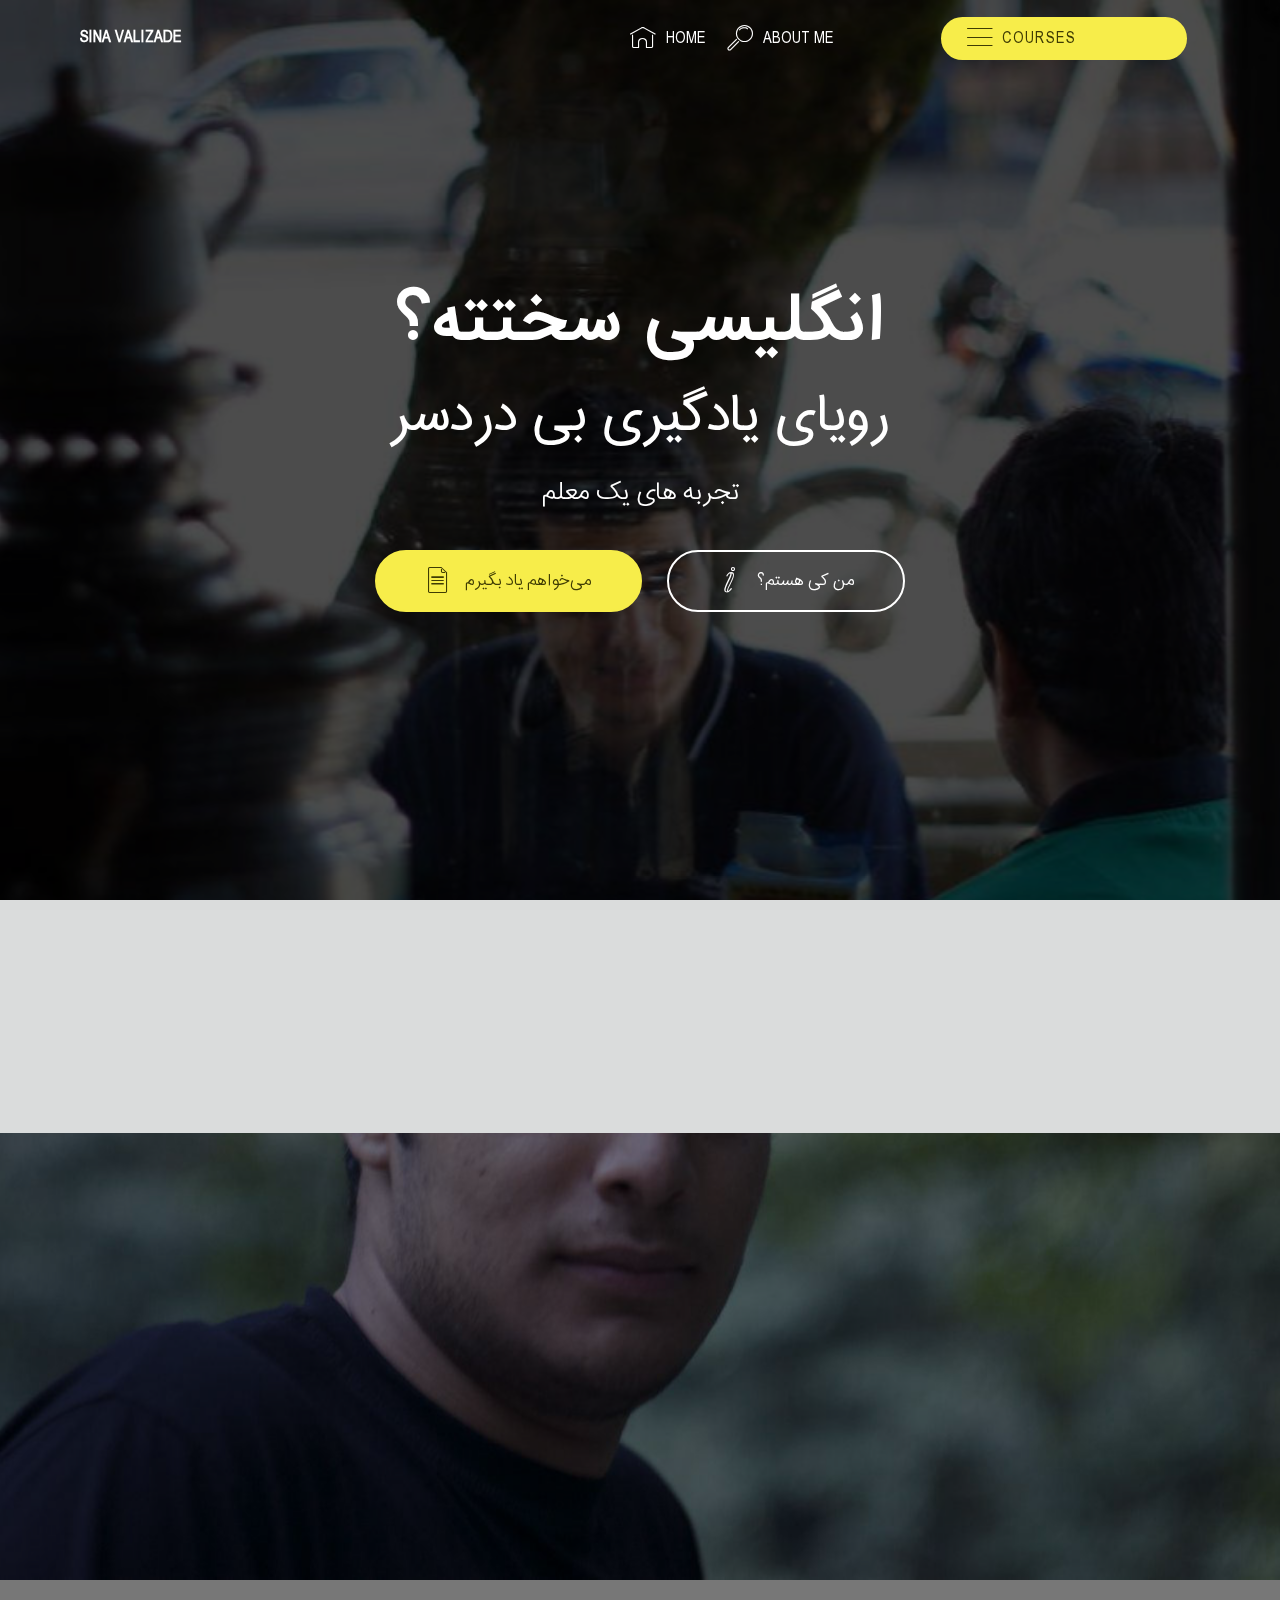
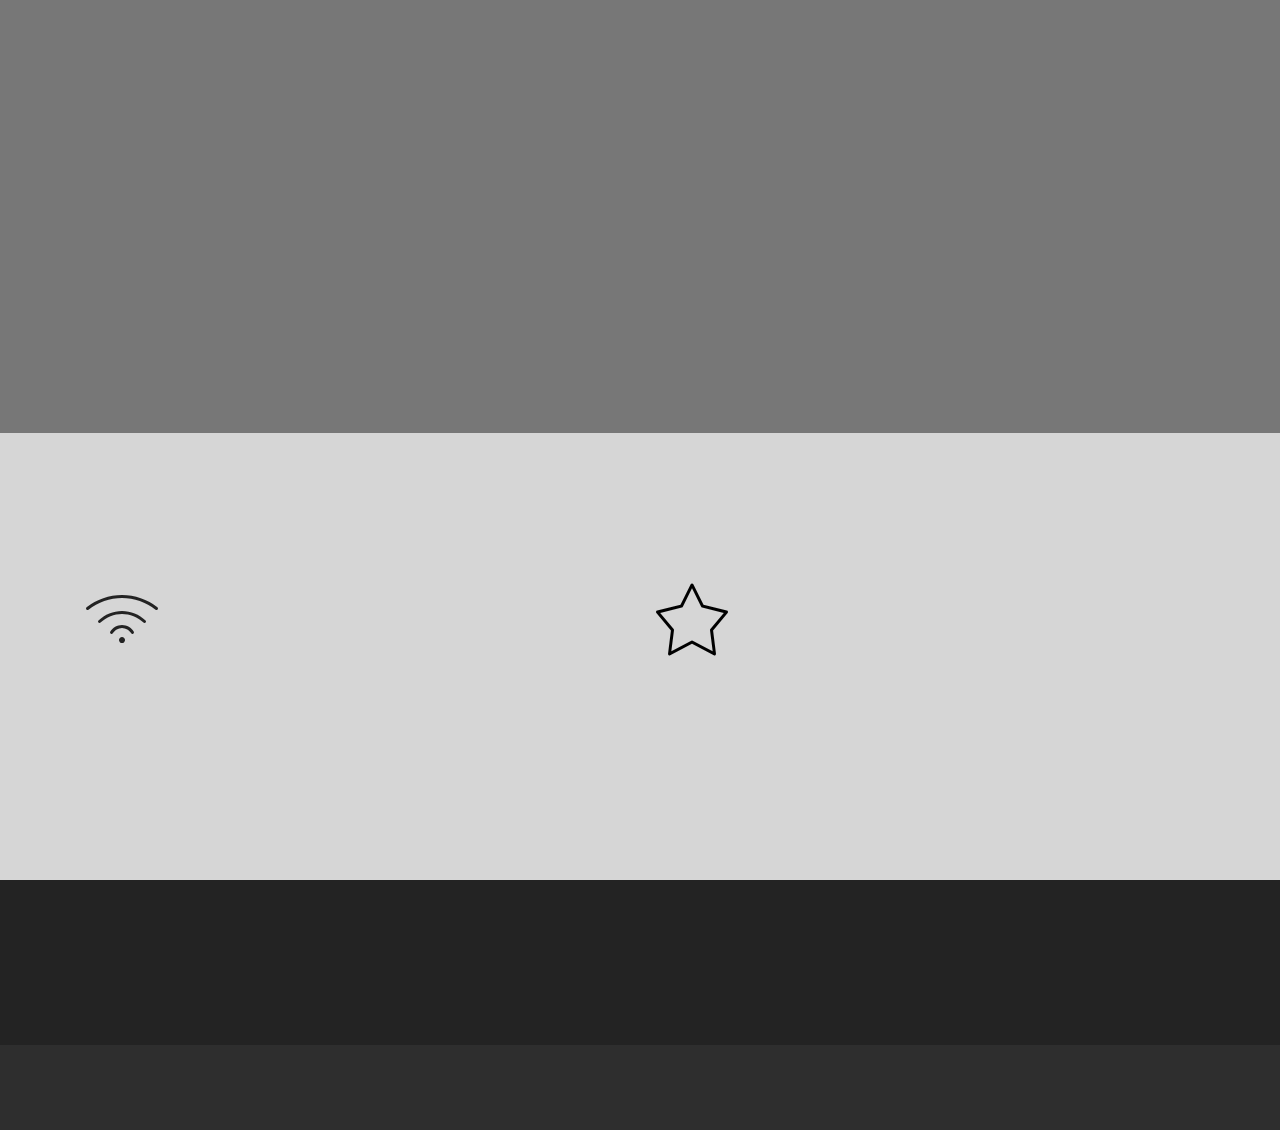
==== commit 41ed853d: "m2" ====
--- a/index.html
+++ b/index.html
@@ -44,20 +44,17 @@
             <div class="navbar-brand">
                 
                 <span class="navbar-caption-wrap"><a class="navbar-caption text-white display-4" href="https://mobirise.com">
-                        Sina Valizade</a></span>
+                        SINA VALIZADE</a></span>
             </div>
         </div>
         <div class="collapse navbar-collapse" id="navbarSupportedContent">
             <ul class="navbar-nav nav-dropdown" data-app-modern-menu="true"><li class="nav-item">
                     <a class="nav-link link text-white display-4" href="index.html">
                         <span class="mbri-home mbr-iconfont mbr-iconfont-btn"></span>
-                        Home</a>
+                        HOME</a>
                 </li>
                 <li class="nav-item">
-                    <a class="nav-link link text-white display-4" href="about.html"><span class="mbri-search mbr-iconfont mbr-iconfont-btn"></span>
-                        
-                        About Us
-                    </a>
+                    <a class="nav-link link text-white display-4" href="about.html"><span class="mbri-search mbr-iconfont mbr-iconfont-btn"></span>ABOUT ME &nbsp; &nbsp; &nbsp; &nbsp; &nbsp; &nbsp; &nbsp; &nbsp; &nbsp; &nbsp;&nbsp;</a>
                 </li></ul>
             <div class="navbar-buttons mbr-section-btn"><a class="btn btn-sm btn-success display-4" href="courses.html"><span class="mbri-menu mbr-iconfont mbr-iconfont-btn"></span>
                     COURSES &nbsp; &nbsp; &nbsp; &nbsp; &nbsp; &nbsp; &nbsp; &nbsp;&nbsp;</a></div>
@@ -65,7 +62,7 @@
     </nav>
 </section>
 
-<section class="engine"><a href="https://mobirise.ws/a">best site builder</a></section><section class="header1 cid-qPEYDUXnBS mbr-fullscreen mbr-parallax-background" id="header1-0">
+<section class="engine"><a href="https://mobirise.ws/c">best web site maker</a></section><section class="header1 cid-qPEYDUXnBS mbr-fullscreen mbr-parallax-background" id="header1-0">
 
     
 
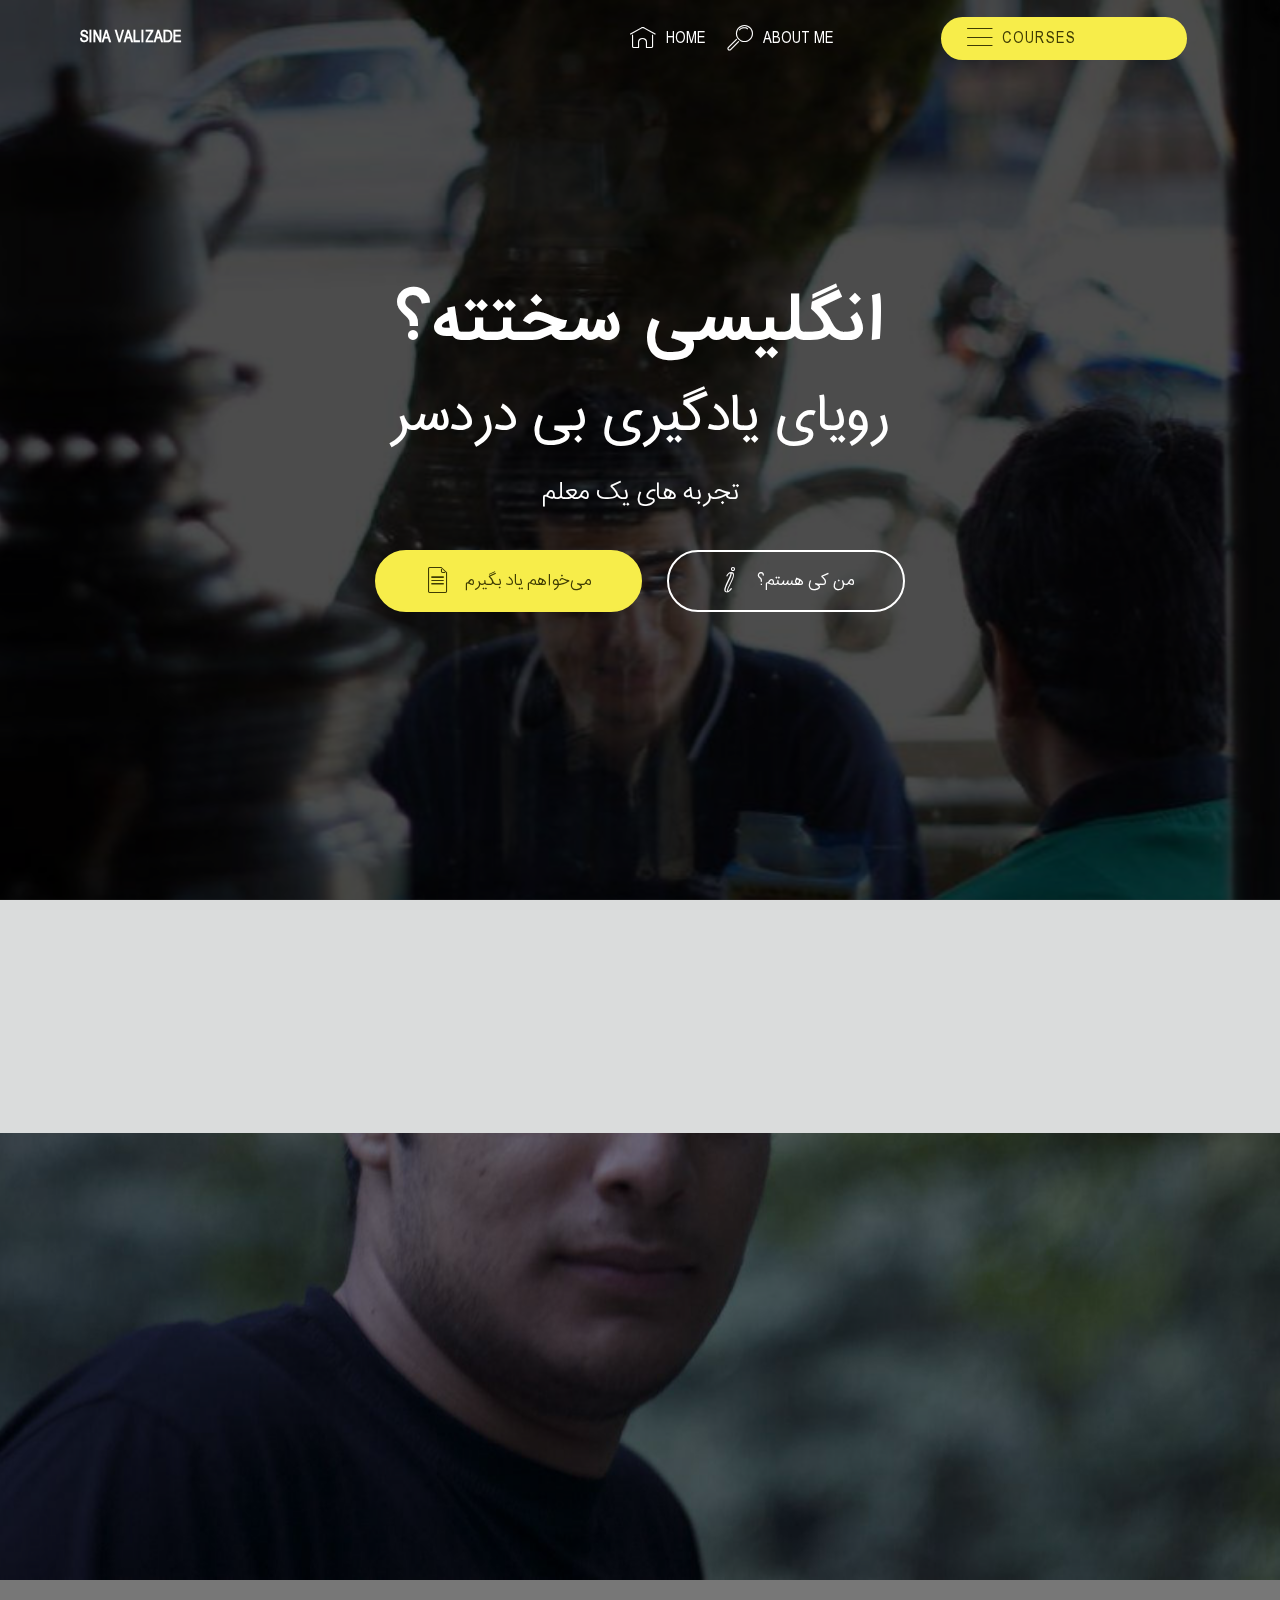
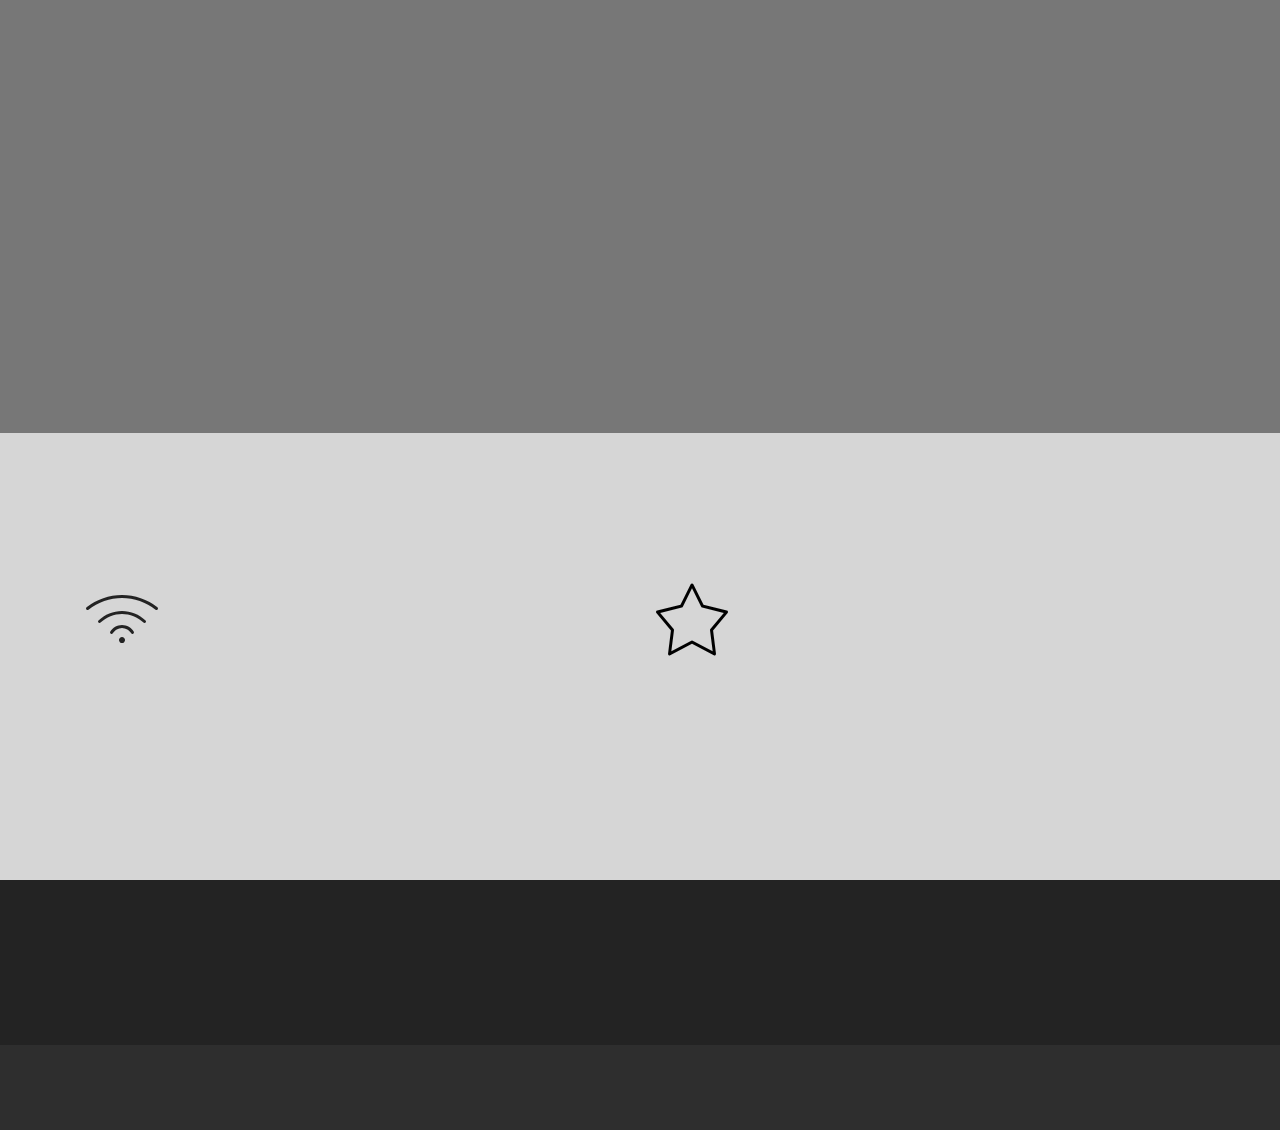
==== commit c880df2f: "red" ====
--- a/index.html
+++ b/index.html
@@ -43,7 +43,7 @@
         <div class="menu-logo">
             <div class="navbar-brand">
                 
-                <span class="navbar-caption-wrap"><a class="navbar-caption text-white display-4" href="https://mobirise.com">
+                <span class="navbar-caption-wrap"><a class="navbar-caption text-white display-4" href="https://sinavalizade.ir">
                         SINA VALIZADE</a></span>
             </div>
         </div>
@@ -62,7 +62,7 @@
     </nav>
 </section>
 
-<section class="engine"><a href="https://mobirise.ws/c">best web site maker</a></section><section class="header1 cid-qPEYDUXnBS mbr-fullscreen mbr-parallax-background" id="header1-0">
+<section class="engine"><a href="https://mobirise.ws/f">easy website builder</a></section><section class="header1 cid-qPEYDUXnBS mbr-fullscreen mbr-parallax-background" id="header1-0">
 
     
 
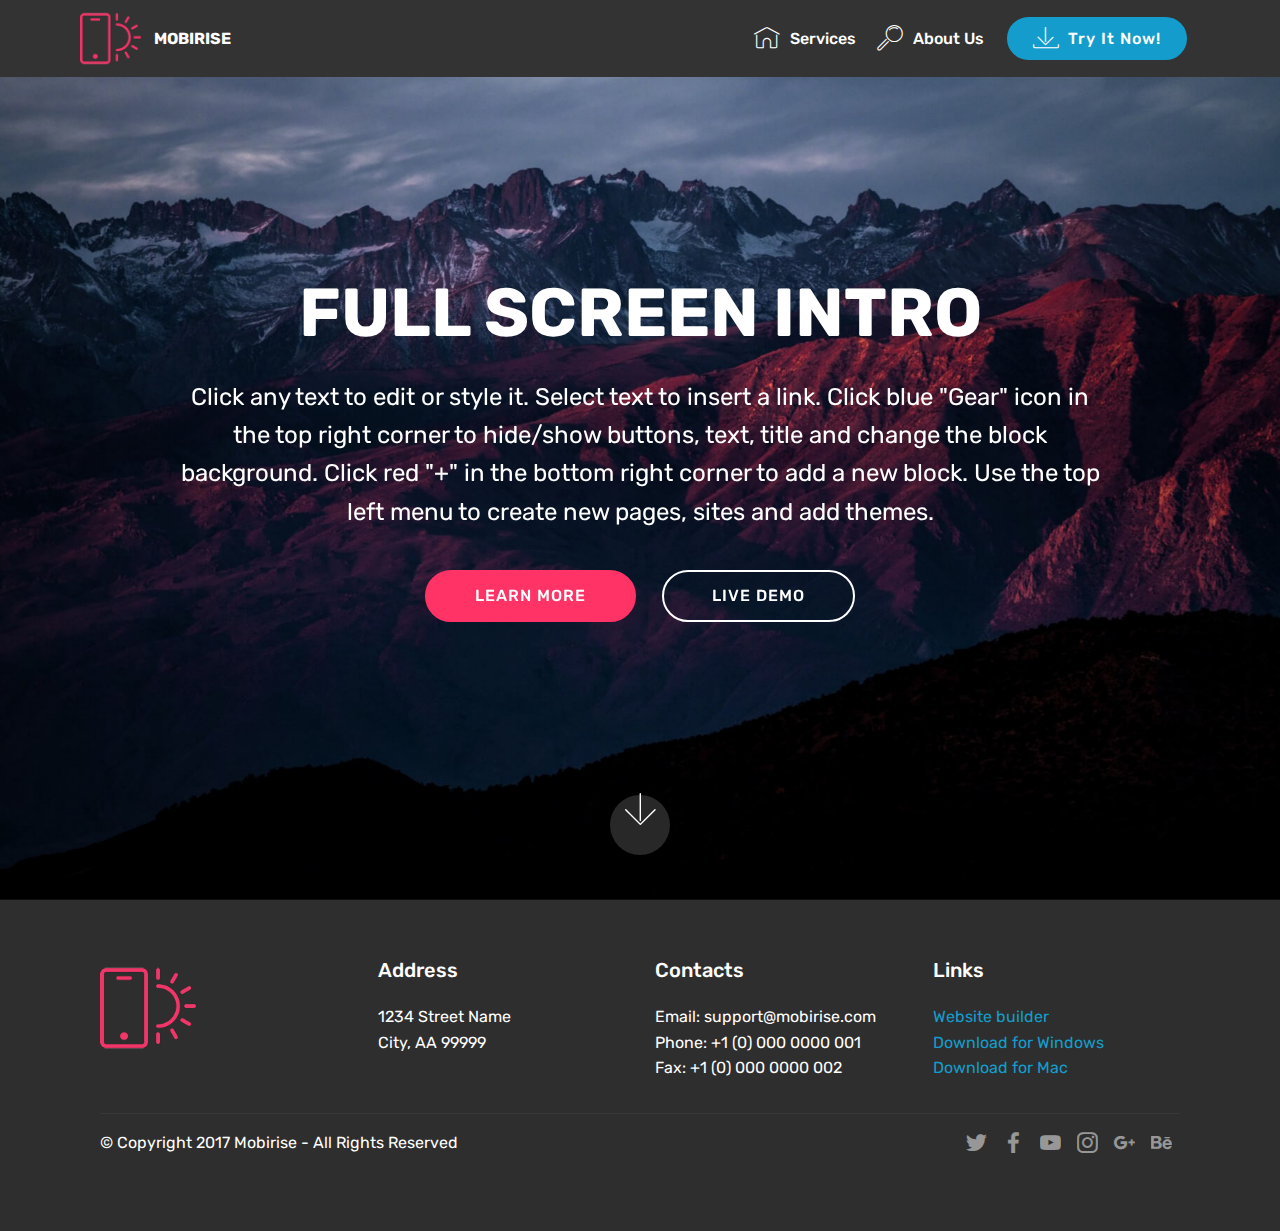
==== commit ebd5b831: "create github pages" ====
--- a/index.html
+++ b/index.html
@@ -6,32 +6,28 @@
   <meta http-equiv="X-UA-Compatible" content="IE=edge">
   <meta name="generator" content="Mobirise v4.7.1, mobirise.com">
   <meta name="viewport" content="width=device-width, initial-scale=1, minimum-scale=1">
-  <link rel="shortcut icon" href="assets/images/fav-128x128.png" type="image/x-icon">
+  <link rel="shortcut icon" href="assets/images/logo2.png" type="image/x-icon">
   <meta name="description" content="">
-  <title>Sina Valizadeh Personal Webpage</title>
+  <title>Home</title>
   <link rel="stylesheet" href="assets/web/assets/mobirise-icons/mobirise-icons.css">
   <link rel="stylesheet" href="assets/tether/tether.min.css">
   <link rel="stylesheet" href="assets/bootstrap/css/bootstrap.min.css">
   <link rel="stylesheet" href="assets/bootstrap/css/bootstrap-grid.min.css">
   <link rel="stylesheet" href="assets/bootstrap/css/bootstrap-reboot.min.css">
+  <link rel="stylesheet" href="assets/socicon/css/styles.css">
   <link rel="stylesheet" href="assets/dropdown/css/style.css">
-  <link rel="stylesheet" href="assets/socicon/css/styles.css">
-  <link rel="stylesheet" href="assets/animatecss/animate.min.css">
-  <link rel="stylesheet" href="assets/style.css">
-  <link rel="stylesheet" href="assets/slick.css">
   <link rel="stylesheet" href="assets/theme/css/style.css">
-  <link href="assets/fonts/style.css" rel="stylesheet">
   <link rel="stylesheet" href="assets/mobirise/css/mbr-additional.css" type="text/css">
   
   
   
 </head>
 <body>
-  <section class="menu cid-qPNr7b7Z9j" once="menu" id="menu1-v">
-
-    
-
-    <nav class="navbar navbar-expand beta-menu navbar-dropdown align-items-center navbar-fixed-top navbar-toggleable-sm bg-color transparent">
+  <section class="menu cid-s8d9qXrsx5" once="menu" id="menu1-e">
+
+    
+
+    <nav class="navbar navbar-expand beta-menu navbar-dropdown align-items-center navbar-fixed-top navbar-toggleable-sm">
         <button class="navbar-toggler navbar-toggler-right" type="button" data-toggle="collapse" data-target="#navbarSupportedContent" aria-controls="navbarSupportedContent" aria-expanded="false" aria-label="Toggle navigation">
             <div class="hamburger">
                 <span></span>
@@ -42,172 +38,164 @@
         </button>
         <div class="menu-logo">
             <div class="navbar-brand">
-                
-                <span class="navbar-caption-wrap"><a class="navbar-caption text-white display-4" href="https://sinavalizade.ir">
-                        SINA VALIZADE</a></span>
+                <span class="navbar-logo">
+                    <a href="https://mobirise.com">
+                         <img src="assets/images/logo2.png" alt="Mobirise" style="height: 3.8rem;">
+                    </a>
+                </span>
+                <span class="navbar-caption-wrap">
+                    <a class="navbar-caption text-white display-4" href="https://mobirise.com">
+                        MOBIRISE
+                    </a>
+                </span>
             </div>
         </div>
         <div class="collapse navbar-collapse" id="navbarSupportedContent">
-            <ul class="navbar-nav nav-dropdown" data-app-modern-menu="true"><li class="nav-item">
-                    <a class="nav-link link text-white display-4" href="index.html">
+            <ul class="navbar-nav nav-dropdown" data-app-modern-menu="true">
+                <li class="nav-item">
+                    <a class="nav-link link text-white display-4" href="https://mobirise.com">
                         <span class="mbri-home mbr-iconfont mbr-iconfont-btn"></span>
-                        HOME</a>
+                        Services
+                    </a>
                 </li>
                 <li class="nav-item">
-                    <a class="nav-link link text-white display-4" href="about.html"><span class="mbri-search mbr-iconfont mbr-iconfont-btn"></span>ABOUT ME &nbsp; &nbsp; &nbsp; &nbsp; &nbsp; &nbsp; &nbsp; &nbsp; &nbsp; &nbsp;&nbsp;</a>
-                </li></ul>
-            <div class="navbar-buttons mbr-section-btn"><a class="btn btn-sm btn-success display-4" href="courses.html"><span class="mbri-menu mbr-iconfont mbr-iconfont-btn"></span>
-                    COURSES &nbsp; &nbsp; &nbsp; &nbsp; &nbsp; &nbsp; &nbsp; &nbsp;&nbsp;</a></div>
+                    <a class="nav-link link text-white display-4" href="https://mobirise.com">
+                        <span class="mbri-search mbr-iconfont mbr-iconfont-btn"></span>
+                        About Us
+                    </a>
+                </li>
+            </ul>
+            <div class="navbar-buttons mbr-section-btn">
+                <a class="btn btn-sm btn-primary display-4" href="https://mobirise.com">
+                    <span class="mbri-save mbr-iconfont mbr-iconfont-btn "></span>
+                    Try It Now!
+                </a>
+            </div>
         </div>
     </nav>
 </section>
 
-<section class="engine"><a href="https://mobirise.ws/f">easy website builder</a></section><section class="header1 cid-qPEYDUXnBS mbr-fullscreen mbr-parallax-background" id="header1-0">
-
-    
-
-    <div class="mbr-overlay" style="opacity: 0.7; background-color: rgb(0, 0, 0);">
-    </div>
-
-    <div class="container">
+<section class="engine"><a href="https://mobirise.ws/g">create your own website</a></section><section class="cid-s8d9qZOaJG mbr-fullscreen mbr-parallax-background" id="header2-f">
+
+    
+
+    
+
+    <div class="container align-center">
         <div class="row justify-content-md-center">
             <div class="mbr-white col-md-10">
-                <h1 class="mbr-section-title align-center mbr-bold pb-3 mbr-fonts-style display-1">انگلیسی سختته؟</h1>
-                <h3 class="mbr-section-subtitle align-center mbr-light pb-3 mbr-fonts-style display-2">رویای یادگیری بی دردسر</h3>
-                <p class="mbr-text align-center pb-3 mbr-fonts-style display-5">تجربه های یک معلم</p>
-                <div class="mbr-section-btn align-center"><a class="btn btn-md btn-success display-7" href="courses.html">
-                        <span class="mbr-iconfont mbri-file"></span>می‌خواهم یاد بگیرم</a>
-                     <a class="btn btn-md btn-white-outline display-7" href="index.html#header5-1"><span class="mbri-italic mbr-iconfont mbr-iconfont-btn"></span>من کی هستم؟</a></div>
+                <h1 class="mbr-section-title mbr-bold pb-3 mbr-fonts-style display-1">
+                    FULL SCREEN INTRO
+                </h1>
+                
+                <p class="mbr-text pb-3 mbr-fonts-style display-5">
+                    Click any text to edit or style it. Select text to insert a link. Click blue "Gear" icon in the top right corner to hide/show buttons, text, title and change the block background. Click red "+" in the bottom right corner to add a new block. Use the top left menu to create new pages, sites and add themes.
+                </p>
+                <div class="mbr-section-btn">
+                    <a class="btn btn-md btn-secondary display-4" href="https://mobirise.com">LEARN MORE</a>
+                    <a class="btn btn-md btn-white-outline display-4" href="https://mobirise.com">LIVE DEMO</a>
+                </div>
             </div>
         </div>
     </div>
-
-</section>
-
-<section class="mbr-instagram-feed" data-rows="2" data-per-row-slider="" data-spacing="3" data-full-width="true" data-token="5885609409.727bfe1.8cdf1d850cde43e897a916a6f585e225" data-per-row-grid="2" id="instagram-feed-block-d" data-rv-view="0" style="background-color: rgb(70, 80, 82); padding-top: 40px; padding-bottom: 40px;">
-    
-    <div class="container container_toggle">
-        <div class="row">
-            <div class="col">
-                <div class="inst">
-                    <h1 class="inst__title align-center mbr-fonts-style display-2">اینستاگرام</h1>
-                    <div class="inst__content"></div>
-                    <div class="inst__more mbr-section-btn align-center" buttons="0"><a class="btn btn-md display-4 btn-success-outline" href="#" data-max-id="1761903483281213501_5885609409">پست های بیشتر</a></div>
-                </div>
-            </div>
-        </div>
+    <div class="mbr-arrow hidden-sm-down" aria-hidden="true">
+        <a href="#next">
+            <i class="mbri-down mbr-iconfont"></i>
+        </a>
     </div>
 </section>
 
-<section class="header5 cid-qPEZLgnCTj mbr-fullscreen mbr-parallax-background" id="header5-1">
-
-    
-
-    <div class="mbr-overlay" style="opacity: 0.5; background-color: rgb(0, 0, 0);">
-    </div>
+<section class="cid-s8d9r1dxuF" id="footer1-g">
+
+    
+
+    
+
     <div class="container">
-        <div class="row justify-content-center">
-            <div class="mbr-white col-md-10">
-                <h1 class="mbr-section-title align-center pb-3 mbr-fonts-style display-1">من کی هستم</h1>
-                <p class="mbr-text align-center display-5 pb-3 mbr-fonts-style">چند سالی هست که تو سطوح مختلف انگلیسی درس میدم. اما مدتیه تمرکزمُ روی آزمونهای زبان انگلیسی مثل تافل و آیلتس گذاشتم&nbsp;<br></p>
-                <div class="mbr-section-btn align-center"><a class="btn btn-md btn-success-outline display-4" href="about.html">بیشتر بدانید</a></div>
-            </div>
-        </div>
-    </div>
-
-    
-</section>
-
-<section class="features9 cid-qPF0yc11fz mbr-parallax-background" id="features9-3">
-
-    
-
-    <div class="mbr-overlay" style="opacity: 0.2; background-color: rgb(118, 118, 118);">
-    </div>
-    <div class="container">
-        <div class="row justify-content-center">
-            <div class="card p-3 col-12 col-md-6">
-                <div class="media-container-row">
-                    <div class="card-img pr-2">
-                        <span class="mbr-iconfont mbri-wifi" style="color: rgb(35, 35, 35);"></span>
+        <div class="media-container-row content text-white">
+            <div class="col-12 col-md-3">
+                <div class="media-wrap">
+                    <a href="https://mobirise.com/">
+                        <img src="assets/images/logo2.png" alt="Mobirise">
+                    </a>
+                </div>
+            </div>
+            <div class="col-12 col-md-3 mbr-fonts-style display-7">
+                <h5 class="pb-3">
+                    Address
+                </h5>
+                <p class="mbr-text">
+                    1234 Street Name
+                    <br>City, AA 99999
+                </p>
+            </div>
+            <div class="col-12 col-md-3 mbr-fonts-style display-7">
+                <h5 class="pb-3">
+                    Contacts
+                </h5>
+                <p class="mbr-text">
+                    Email: support@mobirise.com
+                    <br>Phone: +1 (0) 000 0000 001
+                    <br>Fax: +1 (0) 000 0000 002
+                </p>
+            </div>
+            <div class="col-12 col-md-3 mbr-fonts-style display-7">
+                <h5 class="pb-3">
+                    Links
+                </h5>
+                <p class="mbr-text">
+                    <a class="text-primary" href="https://mobirise.com/">Website builder</a>
+                    <br><a class="text-primary" href="https://mobirise.com/mobirise-free-win.zip">Download for Windows</a>
+                    <br><a class="text-primary" href="https://mobirise.com/mobirise-free-mac.zip">Download for Mac</a>
+                </p>
+            </div>
+        </div>
+        <div class="footer-lower">
+            <div class="media-container-row">
+                <div class="col-sm-12">
+                    <hr>
+                </div>
+            </div>
+            <div class="media-container-row mbr-white">
+                <div class="col-sm-6 copyright">
+                    <p class="mbr-text mbr-fonts-style display-7">
+                        © Copyright 2017 Mobirise - All Rights Reserved
+                    </p>
+                </div>
+                <div class="col-md-6">
+                    <div class="social-list align-right">
+                        <div class="soc-item">
+                            <a href="https://twitter.com/mobirise" target="_blank">
+                                <span class="socicon-twitter socicon mbr-iconfont mbr-iconfont-social"></span>
+                            </a>
+                        </div>
+                        <div class="soc-item">
+                            <a href="https://www.facebook.com/pages/Mobirise/1616226671953247" target="_blank">
+                                <span class="socicon-facebook socicon mbr-iconfont mbr-iconfont-social"></span>
+                            </a>
+                        </div>
+                        <div class="soc-item">
+                            <a href="https://www.youtube.com/c/mobirise" target="_blank">
+                                <span class="socicon-youtube socicon mbr-iconfont mbr-iconfont-social"></span>
+                            </a>
+                        </div>
+                        <div class="soc-item">
+                            <a href="https://instagram.com/mobirise" target="_blank">
+                                <span class="socicon-instagram socicon mbr-iconfont mbr-iconfont-social"></span>
+                            </a>
+                        </div>
+                        <div class="soc-item">
+                            <a href="https://plus.google.com/u/0/+Mobirise" target="_blank">
+                                <span class="socicon-googleplus socicon mbr-iconfont mbr-iconfont-social"></span>
+                            </a>
+                        </div>
+                        <div class="soc-item">
+                            <a href="https://www.behance.net/Mobirise" target="_blank">
+                                <span class="socicon-behance socicon mbr-iconfont mbr-iconfont-social"></span>
+                            </a>
+                        </div>
                     </div>
-                    <div class="card-box">
-                        <h4 class="card-title py-3 mbr-fonts-style display-5">
-                            آموزش<strong> </strong>از راه دور</h4>
-                        <p class="mbr-text mbr-fonts-style display-7">هدف وبسایت اینه که شما بتونید توی منزلتون زبان انگلیسی رو متناسب با خواسته‌هاتون یاد بگیرید. برای اطلاعات بیشتر تماس بگیرید
-<br></p>
-                    </div>
-                </div>
-            </div>
-
-            <div class="card p-3 col-12 col-md-6">
-                <div class="media-container-row">
-                    <div class="card-img pr-2">
-                        <span class="mbr-iconfont mbri-star" style="color: rgb(0, 0, 0);"></span>
-                    </div>
-                    <div class="card-box">
-                        <h4 class="card-title py-3 mbr-fonts-style display-5">
-                            کلاس های حضوری</h4>
-                        <p class="mbr-text mbr-fonts-style display-7">با دوره‌های فشرده یک ماهه و سه ماهه برای آزمون های تافل و آیلتس
-<br></p>
-                    </div>
-                </div>
-            </div>
-
-            
-
-            
-        </div>
-    </div>
-</section>
-
-<section class="cid-qPF03Kz3pM" id="social-buttons2-2">
-
-    
-
-    
-
-    <div class="container">
-        <div class="media-container-row">
-            <div class="col-md-8 align-center">
-                <h2 class="pb-3 mbr-fonts-style display-2">
-                    دنبالم کنید</h2>
-                <div class="social-list pl-0 mb-0">
-                    <a href="https://www.instagram.com/esl_sina/" target="_blank">
-                        <span class="px-2 mbr-iconfont mbr-iconfont-social socicon-instagram socicon" style="color: rgb(255, 255, 255);"></span>
-                    </a>
-                    <a href="https://telegram.me/valizade_sina" target="_blank">
-                        <span class="px-2 mbr-iconfont mbr-iconfont-social socicon-telegram socicon" style="color: rgb(255, 255, 255);"></span>
-                    </a>
-                    <a href="https://instagram.com/mobirise" target="_blank">
-                        
-                    </a>
-                    <a href="https://www.youtube.com/c/mobirise" target="_blank">
-                        
-                    </a>
-                    <a href="https://plus.google.com/u/0/+Mobirise" target="_blank">
-                        
-                    </a>
-                    <a href="https://www.behance.net/Mobirise" target="_blank">
-                        
-                    </a>
-                </div>
-            </div>
-        </div>
-    </div>
-</section>
-
-<section once="" class="cid-qPMsJpu1OO" id="footer6-m">
-
-    
-
-    
-
-    <div class="container">
-        <div class="media-container-row align-center mbr-white">
-            <div class="col-12">
-                <p class="mbr-text mb-0 mbr-fonts-style display-7">&nbsp;All rights reserved by Sina Valizade, 2018 &nbsp;تمامی حقوق این وبسایت متعلق به سینا ولی زاده می‌باشد<br>
-                </p>
+                </div>
             </div>
         </div>
     </div>
@@ -218,17 +206,12 @@
   <script src="assets/popper/popper.min.js"></script>
   <script src="assets/tether/tether.min.js"></script>
   <script src="assets/bootstrap/js/bootstrap.min.js"></script>
+  <script src="assets/dropdown/js/script.min.js"></script>
+  <script src="assets/touchswipe/jquery.touch-swipe.min.js"></script>
+  <script src="assets/parallax/jarallax.min.js"></script>
   <script src="assets/smoothscroll/smooth-scroll.js"></script>
-  <script src="assets/dropdown/js/script.min.js"></script>
-  <script src="assets/viewportchecker/jquery.viewportchecker.js"></script>
-  <script src="assets/parallax/jarallax.min.js"></script>
-  <script src="assets/sociallikes/social-likes.js"></script>
-  <script src="assets/touchswipe/jquery.touch-swipe.min.js"></script>
-  <script src="assets/index.js"></script>
-  <script src="assets/slick.min.js"></script>
   <script src="assets/theme/js/script.js"></script>
   
   
-  <input name="animation" type="hidden">
-  </body>
+</body>
 </html>--- a/assets/mobirise/css/mbr-additional.css
+++ b/assets/mobirise/css/mbr-additional.css
@@ -1,3 +1,9 @@
+@import url(https://fonts.googleapis.com/css?family=Rubik:300,300i,400,400i,500,500i,700,700i,900,900i);
+
+
+
+
+
 body {
   font-style: normal;
   line-height: 1.5;
@@ -14,35 +20,35 @@
   line-height: 1.6;
 }
 .display-1 {
-  font-family: 'IRAN Sans Bold';
+  font-family: 'Rubik', sans-serif;
   font-size: 4.25rem;
 }
 .display-1 > .mbr-iconfont {
   font-size: 6.8rem;
 }
 .display-2 {
-  font-family: 'IRAN Sans';
+  font-family: 'Rubik', sans-serif;
   font-size: 3rem;
 }
 .display-2 > .mbr-iconfont {
   font-size: 4.8rem;
 }
 .display-4 {
-  font-family: 'IRAN Sans Light';
+  font-family: 'Rubik', sans-serif;
   font-size: 1rem;
 }
 .display-4 > .mbr-iconfont {
   font-size: 1.6rem;
 }
 .display-5 {
-  font-family: 'IRAN Sans Light';
+  font-family: 'Rubik', sans-serif;
   font-size: 1.5rem;
 }
 .display-5 > .mbr-iconfont {
   font-size: 2.4rem;
 }
 .display-7 {
-  font-family: 'IRAN Sans Light';
+  font-family: 'Rubik', sans-serif;
   font-size: 1rem;
 }
 .display-7 > .mbr-iconfont {
@@ -647,7 +653,7 @@
   background-color: #f5f5f5;
   box-shadow: none;
   color: #565656;
-  font-family: 'IRAN Sans Light';
+  font-family: 'Rubik', sans-serif;
   font-size: 1rem;
   line-height: 1.43;
   min-height: 3.5em;
@@ -1366,48 +1372,48 @@
 .dropup .dropdown-toggle::after {
   display: none;
 }
-.cid-qPNr7b7Z9j .navbar {
+.cid-s8d9qXrsx5 .navbar {
   padding: .5rem 0;
-  background: #879a9f;
+  background: #333333;
   transition: none;
   min-height: 77px;
 }
-.cid-qPNr7b7Z9j .navbar-dropdown.bg-color.transparent.opened {
-  background: #879a9f;
-}
-.cid-qPNr7b7Z9j a {
+.cid-s8d9qXrsx5 .navbar-dropdown.bg-color.transparent.opened {
+  background: #333333;
+}
+.cid-s8d9qXrsx5 a {
   font-style: normal;
 }
-.cid-qPNr7b7Z9j .nav-item span {
+.cid-s8d9qXrsx5 .nav-item span {
   padding-right: 0.4em;
   line-height: 0.5em;
   vertical-align: text-bottom;
   position: relative;
   text-decoration: none;
 }
-.cid-qPNr7b7Z9j .nav-item a {
+.cid-s8d9qXrsx5 .nav-item a {
   display: flex;
   align-items: center;
   justify-content: center;
   padding: 0.7rem 0 !important;
   margin: 0rem .65rem !important;
 }
-.cid-qPNr7b7Z9j .nav-item:focus,
-.cid-qPNr7b7Z9j .nav-link:focus {
+.cid-s8d9qXrsx5 .nav-item:focus,
+.cid-s8d9qXrsx5 .nav-link:focus {
   outline: none;
 }
-.cid-qPNr7b7Z9j .btn {
+.cid-s8d9qXrsx5 .btn {
   padding: 0.4rem 1.5rem;
   display: inline-flex;
   align-items: center;
 }
-.cid-qPNr7b7Z9j .btn .mbr-iconfont {
+.cid-s8d9qXrsx5 .btn .mbr-iconfont {
   font-size: 1.6rem;
 }
-.cid-qPNr7b7Z9j .menu-logo {
+.cid-s8d9qXrsx5 .menu-logo {
   margin-right: auto;
 }
-.cid-qPNr7b7Z9j .menu-logo .navbar-brand {
+.cid-s8d9qXrsx5 .menu-logo .navbar-brand {
   display: flex;
   margin-left: 5rem;
   padding: 0;
@@ -1415,7 +1421,7 @@
   min-height: 3.8rem;
   align-items: center;
 }
-.cid-qPNr7b7Z9j .menu-logo .navbar-brand .navbar-caption-wrap {
+.cid-s8d9qXrsx5 .menu-logo .navbar-brand .navbar-caption-wrap {
   display: -webkit-flex;
   -webkit-align-items: center;
   align-items: center;
@@ -1423,41 +1429,41 @@
   min-width: 7rem;
   margin: .3rem 0;
 }
-.cid-qPNr7b7Z9j .menu-logo .navbar-brand .navbar-caption-wrap .navbar-caption {
+.cid-s8d9qXrsx5 .menu-logo .navbar-brand .navbar-caption-wrap .navbar-caption {
   line-height: 1.2rem !important;
   padding-right: 2rem;
 }
-.cid-qPNr7b7Z9j .menu-logo .navbar-brand .navbar-logo {
+.cid-s8d9qXrsx5 .menu-logo .navbar-brand .navbar-logo {
   font-size: 4rem;
   transition: font-size 0.25s;
 }
-.cid-qPNr7b7Z9j .menu-logo .navbar-brand .navbar-logo img {
+.cid-s8d9qXrsx5 .menu-logo .navbar-brand .navbar-logo img {
   display: flex;
 }
-.cid-qPNr7b7Z9j .menu-logo .navbar-brand .navbar-logo .mbr-iconfont {
+.cid-s8d9qXrsx5 .menu-logo .navbar-brand .navbar-logo .mbr-iconfont {
   transition: font-size 0.25s;
 }
-.cid-qPNr7b7Z9j .navbar-toggleable-sm .navbar-collapse {
+.cid-s8d9qXrsx5 .navbar-toggleable-sm .navbar-collapse {
   justify-content: flex-end;
   -webkit-justify-content: flex-end;
   padding-right: 5rem;
   width: auto;
 }
-.cid-qPNr7b7Z9j .navbar-toggleable-sm .navbar-collapse .navbar-nav {
+.cid-s8d9qXrsx5 .navbar-toggleable-sm .navbar-collapse .navbar-nav {
   flex-wrap: wrap;
   -webkit-flex-wrap: wrap;
   padding-left: 0;
 }
-.cid-qPNr7b7Z9j .navbar-toggleable-sm .navbar-collapse .navbar-nav .nav-item {
+.cid-s8d9qXrsx5 .navbar-toggleable-sm .navbar-collapse .navbar-nav .nav-item {
   -webkit-align-self: center;
   align-self: center;
 }
-.cid-qPNr7b7Z9j .navbar-toggleable-sm .navbar-collapse .navbar-buttons {
+.cid-s8d9qXrsx5 .navbar-toggleable-sm .navbar-collapse .navbar-buttons {
   padding-left: 0;
   padding-bottom: 0;
 }
-.cid-qPNr7b7Z9j .dropdown .dropdown-menu {
-  background: #879a9f;
+.cid-s8d9qXrsx5 .dropdown .dropdown-menu {
+  background: #333333;
   display: none;
   position: absolute;
   min-width: 5rem;
@@ -1465,20 +1471,20 @@
   padding-bottom: 1.4rem;
   text-align: left;
 }
-.cid-qPNr7b7Z9j .dropdown .dropdown-menu .dropdown-item {
+.cid-s8d9qXrsx5 .dropdown .dropdown-menu .dropdown-item {
   width: auto;
   padding: 0.235em 1.5385em 0.235em 1.5385em !important;
 }
-.cid-qPNr7b7Z9j .dropdown .dropdown-menu .dropdown-item::after {
+.cid-s8d9qXrsx5 .dropdown .dropdown-menu .dropdown-item::after {
   right: 0.5rem;
 }
-.cid-qPNr7b7Z9j .dropdown .dropdown-menu .dropdown-submenu {
+.cid-s8d9qXrsx5 .dropdown .dropdown-menu .dropdown-submenu {
   margin: 0;
 }
-.cid-qPNr7b7Z9j .dropdown.open > .dropdown-menu {
+.cid-s8d9qXrsx5 .dropdown.open > .dropdown-menu {
   display: block;
 }
-.cid-qPNr7b7Z9j .navbar-toggleable-sm.opened:after {
+.cid-s8d9qXrsx5 .navbar-toggleable-sm.opened:after {
   position: absolute;
   width: 100vw;
   height: 100vh;
@@ -1490,28 +1496,28 @@
   -webkit-transform: translateY(100%);
   z-index: 1000;
 }
-.cid-qPNr7b7Z9j .navbar.navbar-short {
+.cid-s8d9qXrsx5 .navbar.navbar-short {
   min-height: 60px;
   transition: all .2s;
 }
-.cid-qPNr7b7Z9j .navbar.navbar-short .navbar-toggler-right {
+.cid-s8d9qXrsx5 .navbar.navbar-short .navbar-toggler-right {
   top: 20px;
 }
-.cid-qPNr7b7Z9j .navbar.navbar-short .navbar-logo a {
+.cid-s8d9qXrsx5 .navbar.navbar-short .navbar-logo a {
   font-size: 2.5rem !important;
   line-height: 2.5rem;
   transition: font-size 0.25s;
 }
-.cid-qPNr7b7Z9j .navbar.navbar-short .navbar-logo a .mbr-iconfont {
+.cid-s8d9qXrsx5 .navbar.navbar-short .navbar-logo a .mbr-iconfont {
   font-size: 2.5rem !important;
 }
-.cid-qPNr7b7Z9j .navbar.navbar-short .navbar-logo a img {
+.cid-s8d9qXrsx5 .navbar.navbar-short .navbar-logo a img {
   height: 3rem !important;
 }
-.cid-qPNr7b7Z9j .navbar.navbar-short .navbar-brand {
+.cid-s8d9qXrsx5 .navbar.navbar-short .navbar-brand {
   min-height: 3rem;
 }
-.cid-qPNr7b7Z9j button.navbar-toggler {
+.cid-s8d9qXrsx5 button.navbar-toggler {
   width: 31px;
   height: 18px;
   cursor: pointer;
@@ -1519,10 +1525,10 @@
   top: 1.5rem;
   right: 1rem;
 }
-.cid-qPNr7b7Z9j button.navbar-toggler:focus {
+.cid-s8d9qXrsx5 button.navbar-toggler:focus {
   outline: none;
 }
-.cid-qPNr7b7Z9j button.navbar-toggler .hamburger span {
+.cid-s8d9qXrsx5 button.navbar-toggler .hamburger span {
   position: absolute;
   right: 0;
   width: 30px;
@@ -1530,88 +1536,88 @@
   border-right: 5px;
   background-color: #ffffff;
 }
-.cid-qPNr7b7Z9j button.navbar-toggler .hamburger span:nth-child(1) {
+.cid-s8d9qXrsx5 button.navbar-toggler .hamburger span:nth-child(1) {
   top: 0;
   transition: all .2s;
 }
-.cid-qPNr7b7Z9j button.navbar-toggler .hamburger span:nth-child(2) {
+.cid-s8d9qXrsx5 button.navbar-toggler .hamburger span:nth-child(2) {
   top: 8px;
   transition: all .15s;
 }
-.cid-qPNr7b7Z9j button.navbar-toggler .hamburger span:nth-child(3) {
+.cid-s8d9qXrsx5 button.navbar-toggler .hamburger span:nth-child(3) {
   top: 8px;
   transition: all .15s;
 }
-.cid-qPNr7b7Z9j button.navbar-toggler .hamburger span:nth-child(4) {
+.cid-s8d9qXrsx5 button.navbar-toggler .hamburger span:nth-child(4) {
   top: 16px;
   transition: all .2s;
 }
-.cid-qPNr7b7Z9j nav.opened .hamburger span:nth-child(1) {
+.cid-s8d9qXrsx5 nav.opened .hamburger span:nth-child(1) {
   top: 8px;
   width: 0;
   opacity: 0;
   right: 50%;
   transition: all .2s;
 }
-.cid-qPNr7b7Z9j nav.opened .hamburger span:nth-child(2) {
+.cid-s8d9qXrsx5 nav.opened .hamburger span:nth-child(2) {
   -webkit-transform: rotate(45deg);
   transform: rotate(45deg);
   transition: all .25s;
 }
-.cid-qPNr7b7Z9j nav.opened .hamburger span:nth-child(3) {
+.cid-s8d9qXrsx5 nav.opened .hamburger span:nth-child(3) {
   -webkit-transform: rotate(-45deg);
   transform: rotate(-45deg);
   transition: all .25s;
 }
-.cid-qPNr7b7Z9j nav.opened .hamburger span:nth-child(4) {
+.cid-s8d9qXrsx5 nav.opened .hamburger span:nth-child(4) {
   top: 8px;
   width: 0;
   opacity: 0;
   right: 50%;
   transition: all .2s;
 }
-.cid-qPNr7b7Z9j .collapsed.navbar-expand {
+.cid-s8d9qXrsx5 .collapsed.navbar-expand {
   flex-direction: column;
 }
-.cid-qPNr7b7Z9j .collapsed .btn {
+.cid-s8d9qXrsx5 .collapsed .btn {
   display: flex;
 }
-.cid-qPNr7b7Z9j .collapsed .navbar-collapse {
+.cid-s8d9qXrsx5 .collapsed .navbar-collapse {
   display: none !important;
   padding-right: 0 !important;
 }
-.cid-qPNr7b7Z9j .collapsed .navbar-collapse.collapsing,
-.cid-qPNr7b7Z9j .collapsed .navbar-collapse.show {
+.cid-s8d9qXrsx5 .collapsed .navbar-collapse.collapsing,
+.cid-s8d9qXrsx5 .collapsed .navbar-collapse.show {
   display: block !important;
 }
-.cid-qPNr7b7Z9j .collapsed .navbar-collapse.collapsing .navbar-nav,
-.cid-qPNr7b7Z9j .collapsed .navbar-collapse.show .navbar-nav {
+.cid-s8d9qXrsx5 .collapsed .navbar-collapse.collapsing .navbar-nav,
+.cid-s8d9qXrsx5 .collapsed .navbar-collapse.show .navbar-nav {
   display: block;
   text-align: center;
 }
-.cid-qPNr7b7Z9j .collapsed .navbar-collapse.collapsing .navbar-nav .nav-item,
-.cid-qPNr7b7Z9j .collapsed .navbar-collapse.show .navbar-nav .nav-item {
+.cid-s8d9qXrsx5 .collapsed .navbar-collapse.collapsing .navbar-nav .nav-item,
+.cid-s8d9qXrsx5 .collapsed .navbar-collapse.show .navbar-nav .nav-item {
   clear: both;
 }
-.cid-qPNr7b7Z9j .collapsed .navbar-collapse.collapsing .navbar-buttons,
-.cid-qPNr7b7Z9j .collapsed .navbar-collapse.show .navbar-buttons {
+.cid-s8d9qXrsx5 .collapsed .navbar-collapse.collapsing .navbar-buttons,
+.cid-s8d9qXrsx5 .collapsed .navbar-collapse.show .navbar-buttons {
   text-align: center;
 }
-.cid-qPNr7b7Z9j .collapsed .navbar-collapse.collapsing .navbar-buttons:last-child,
-.cid-qPNr7b7Z9j .collapsed .navbar-collapse.show .navbar-buttons:last-child {
+.cid-s8d9qXrsx5 .collapsed .navbar-collapse.collapsing .navbar-buttons:last-child,
+.cid-s8d9qXrsx5 .collapsed .navbar-collapse.show .navbar-buttons:last-child {
   margin-bottom: 1rem;
 }
-.cid-qPNr7b7Z9j .collapsed button.navbar-toggler {
+.cid-s8d9qXrsx5 .collapsed button.navbar-toggler {
   display: block;
 }
-.cid-qPNr7b7Z9j .collapsed .navbar-brand {
+.cid-s8d9qXrsx5 .collapsed .navbar-brand {
   margin-left: 1rem !important;
 }
-.cid-qPNr7b7Z9j .collapsed .navbar-toggleable-sm {
+.cid-s8d9qXrsx5 .collapsed .navbar-toggleable-sm {
   flex-direction: column;
   -webkit-flex-direction: column;
 }
-.cid-qPNr7b7Z9j .collapsed .dropdown .dropdown-menu {
+.cid-s8d9qXrsx5 .collapsed .dropdown .dropdown-menu {
   width: 100%;
   text-align: center;
   position: relative;
@@ -1623,19 +1629,19 @@
   transition-duration: .5s;
   transition-property: opacity,padding,height;
 }
-.cid-qPNr7b7Z9j .collapsed .dropdown.open > .dropdown-menu {
+.cid-s8d9qXrsx5 .collapsed .dropdown.open > .dropdown-menu {
   position: relative;
   opacity: 1;
   height: auto;
   padding: 1.4rem 0;
   visibility: visible;
 }
-.cid-qPNr7b7Z9j .collapsed .dropdown .dropdown-submenu {
+.cid-s8d9qXrsx5 .collapsed .dropdown .dropdown-submenu {
   left: 0;
   text-align: center;
   width: 100%;
 }
-.cid-qPNr7b7Z9j .collapsed .dropdown .dropdown-toggle[data-toggle="dropdown-submenu"]::after {
+.cid-s8d9qXrsx5 .collapsed .dropdown .dropdown-toggle[data-toggle="dropdown-submenu"]::after {
   margin-top: 0;
   position: inherit;
   right: 0;
@@ -1651,51 +1657,51 @@
   border-left: .30em solid transparent;
 }
 @media (max-width: 991px) {
-  .cid-qPNr7b7Z9j .navbar-expand {
+  .cid-s8d9qXrsx5 .navbar-expand {
     flex-direction: column;
   }
-  .cid-qPNr7b7Z9j img {
+  .cid-s8d9qXrsx5 img {
     height: 3.8rem !important;
   }
-  .cid-qPNr7b7Z9j .btn {
+  .cid-s8d9qXrsx5 .btn {
     display: flex;
   }
-  .cid-qPNr7b7Z9j button.navbar-toggler {
+  .cid-s8d9qXrsx5 button.navbar-toggler {
     display: block;
   }
-  .cid-qPNr7b7Z9j .navbar-brand {
+  .cid-s8d9qXrsx5 .navbar-brand {
     margin-left: 1rem !important;
   }
-  .cid-qPNr7b7Z9j .navbar-toggleable-sm {
+  .cid-s8d9qXrsx5 .navbar-toggleable-sm {
     flex-direction: column;
     -webkit-flex-direction: column;
   }
-  .cid-qPNr7b7Z9j .navbar-collapse {
+  .cid-s8d9qXrsx5 .navbar-collapse {
     display: none !important;
     padding-right: 0 !important;
   }
-  .cid-qPNr7b7Z9j .navbar-collapse.collapsing,
-  .cid-qPNr7b7Z9j .navbar-collapse.show {
+  .cid-s8d9qXrsx5 .navbar-collapse.collapsing,
+  .cid-s8d9qXrsx5 .navbar-collapse.show {
     display: block !important;
   }
-  .cid-qPNr7b7Z9j .navbar-collapse.collapsing .navbar-nav,
-  .cid-qPNr7b7Z9j .navbar-collapse.show .navbar-nav {
+  .cid-s8d9qXrsx5 .navbar-collapse.collapsing .navbar-nav,
+  .cid-s8d9qXrsx5 .navbar-collapse.show .navbar-nav {
     display: block;
     text-align: center;
   }
-  .cid-qPNr7b7Z9j .navbar-collapse.collapsing .navbar-nav .nav-item,
-  .cid-qPNr7b7Z9j .navbar-collapse.show .navbar-nav .nav-item {
+  .cid-s8d9qXrsx5 .navbar-collapse.collapsing .navbar-nav .nav-item,
+  .cid-s8d9qXrsx5 .navbar-collapse.show .navbar-nav .nav-item {
     clear: both;
   }
-  .cid-qPNr7b7Z9j .navbar-collapse.collapsing .navbar-buttons,
-  .cid-qPNr7b7Z9j .navbar-collapse.show .navbar-buttons {
+  .cid-s8d9qXrsx5 .navbar-collapse.collapsing .navbar-buttons,
+  .cid-s8d9qXrsx5 .navbar-collapse.show .navbar-buttons {
     text-align: center;
   }
-  .cid-qPNr7b7Z9j .navbar-collapse.collapsing .navbar-buttons:last-child,
-  .cid-qPNr7b7Z9j .navbar-collapse.show .navbar-buttons:last-child {
+  .cid-s8d9qXrsx5 .navbar-collapse.collapsing .navbar-buttons:last-child,
+  .cid-s8d9qXrsx5 .navbar-collapse.show .navbar-buttons:last-child {
     margin-bottom: 1rem;
   }
-  .cid-qPNr7b7Z9j .dropdown .dropdown-menu {
+  .cid-s8d9qXrsx5 .dropdown .dropdown-menu {
     width: 100%;
     text-align: center;
     position: relative;
@@ -1707,19 +1713,19 @@
     transition-duration: .5s;
     transition-property: opacity,padding,height;
   }
-  .cid-qPNr7b7Z9j .dropdown.open > .dropdown-menu {
+  .cid-s8d9qXrsx5 .dropdown.open > .dropdown-menu {
     position: relative;
     opacity: 1;
     height: auto;
     padding: 1.4rem 0;
     visibility: visible;
   }
-  .cid-qPNr7b7Z9j .dropdown .dropdown-submenu {
+  .cid-s8d9qXrsx5 .dropdown .dropdown-submenu {
     left: 0;
     text-align: center;
     width: 100%;
   }
-  .cid-qPNr7b7Z9j .dropdown .dropdown-toggle[data-toggle="dropdown-submenu"]::after {
+  .cid-s8d9qXrsx5 .dropdown .dropdown-toggle[data-toggle="dropdown-submenu"]::after {
     margin-top: 0;
     position: inherit;
     right: 0;
@@ -1736,1138 +1742,84 @@
   }
 }
 @media (min-width: 767px) {
-  .cid-qPNr7b7Z9j .menu-logo {
+  .cid-s8d9qXrsx5 .menu-logo {
     flex-shrink: 0;
   }
 }
-.cid-qPNr7b7Z9j .navbar-collapse {
+.cid-s8d9qXrsx5 .navbar-collapse {
   flex-basis: auto;
 }
-.cid-qPNr7b7Z9j .nav-link:hover,
-.cid-qPNr7b7Z9j .dropdown-item:hover {
-  color: #9f2a08 !important;
-}
-.cid-qPEYDUXnBS {
-  background-image: url("../../../assets/images/photo-2018-02-18-18-59-14-1279x699.jpg");
-}
-.cid-qPEYDUXnBS P {
-  text-align: center;
-}
-#instagram-feed-block-d .inst__title {
-  color: #ffffff;
-}
-.cid-qPEZLgnCTj {
-  background-image: url("../../../assets/images/photo-2018-02-18-19-12-50-1280x851.jpg");
-}
-.cid-qPF0yc11fz {
-  padding-top: 135px;
-  padding-bottom: 135px;
-  background-image: url("../../../assets/images/dsc01754-2000x1122.jpg");
-}
-.cid-qPF0yc11fz h4 {
-  text-align: left;
-  font-weight: 500;
-}
-.cid-qPF0yc11fz p {
-  color: #767676;
-  text-align: left;
+.cid-s8d9qXrsx5 .nav-link:hover,
+.cid-s8d9qXrsx5 .dropdown-item:hover {
+  color: #c1c1c1 !important;
+}
+.cid-s8d9qZOaJG {
+  background-image: url("../../../assets/images/jumbotron.jpg");
+}
+.cid-s8d9r1dxuF {
+  padding-top: 60px;
+  padding-bottom: 60px;
+  background-color: #2e2e2e;
+}
+@media (max-width: 767px) {
+  .cid-s8d9r1dxuF .content {
+    text-align: center;
+  }
+  .cid-s8d9r1dxuF .content > div:not(:last-child) {
+    margin-bottom: 2rem;
+  }
+}
+@media (max-width: 767px) {
+  .cid-s8d9r1dxuF .media-wrap {
+    margin-bottom: 1rem;
+  }
+}
+.cid-s8d9r1dxuF .media-wrap .mbr-iconfont-logo {
+  font-size: 7.5rem;
+  color: #f36;
+}
+.cid-s8d9r1dxuF .media-wrap img {
+  height: 6rem;
+}
+@media (max-width: 767px) {
+  .cid-s8d9r1dxuF .footer-lower .copyright {
+    margin-bottom: 1rem;
+    text-align: center;
+  }
+}
+.cid-s8d9r1dxuF .footer-lower hr {
+  margin: 1rem 0;
+  border-color: #fff;
+  opacity: .05;
+}
+.cid-s8d9r1dxuF .footer-lower .social-list {
+  padding-left: 0;
   margin-bottom: 0;
-}
-.cid-qPF0yc11fz .card-img {
-  text-align: left;
-  -webkit-flex: 1 0 auto;
-  flex: 1 0 auto;
-  width: auto;
-}
-.cid-qPF0yc11fz .card-img span {
-  font-size: 72px;
-  color: #ff3366;
-}
-.cid-qPF0yc11fz .card-box {
-  padding-left: 1rem;
-  word-break: break-word;
-}
-@media (max-width: 991px) {
-  .cid-qPF0yc11fz .card-img {
-    text-align: left;
-    padding-bottom: 0.75rem;
-  }
-  .cid-qPF0yc11fz .card-box {
-    padding-left: 0;
-  }
-}
-.cid-qPF0yc11fz .card-title,
-.cid-qPF0yc11fz .card-img {
-  text-align: center;
-}
-.cid-qPF0yc11fz P {
-  text-align: center;
-  color: #000000;
-}
-.cid-qPF03Kz3pM {
-  padding-top: 30px;
-  padding-bottom: 15px;
-  background: linear-gradient(0deg, #232323, #232323);
-}
-.cid-qPF03Kz3pM .mbr-iconfont-social {
-  font-size: 32px;
-  color: #ff3366;
-}
-.cid-qPF03Kz3pM .social-list a:focus {
-  text-decoration: none;
-}
-.cid-qPF03Kz3pM H2 {
-  color: #ffffff;
-}
-.cid-qPMsJpu1OO {
-  padding-top: 30px;
-  padding-bottom: 30px;
-  background-color: #2e2e2e;
-}
-.cid-qPMgDQpwSG {
-  padding-top: 105px;
-  padding-bottom: 90px;
-  background-image: url("../../../assets/images/dsc01585-2000x1122.jpg");
-}
-@media (min-width: 992px) {
-  .cid-qPMgDQpwSG .mbr-figure {
-    padding-right: 4rem;
-  }
-}
-@media (max-width: 991px) {
-  .cid-qPMgDQpwSG .mbr-figure {
-    padding-bottom: 3rem;
-  }
-}
-@media (max-width: 767px) {
-  .cid-qPMgDQpwSG .mbr-text {
-    text-align: center;
-  }
-}
-.cid-qPMgDQpwSG H3 {
-  text-align: right;
-  color: #efefef;
-}
-.cid-qPMgDQpwSG H1 {
-  text-align: right;
-  color: #cccccc;
-}
-.cid-qPMgDQpwSG .mbr-text,
-.cid-qPMgDQpwSG .mbr-section-btn {
-  text-align: right;
-  color: #000000;
-}
-.cid-qPMgDQpwSG .mbr-text,
-.cid-qPMgDQpwSG .mbr-section-btn B {
-  color: #ffffff;
-}
-.cid-qPMp9RU9Zt {
-  padding-top: 135px;
-  padding-bottom: 135px;
-  background-color: #efefef;
-}
-.cid-qPMp9RU9Zt .mbr-text {
-  color: #767676;
-}
-.cid-qPMp9RU9Zt h4 {
-  text-align: center;
-}
-.cid-qPMp9RU9Zt p {
-  text-align: center;
-}
-.cid-qPMp9RU9Zt .card-img span {
-  font-size: 96px;
-  color: #149dcc;
-}
-.cid-qPMquHHICt {
-  padding-top: 30px;
-  padding-bottom: 30px;
-  background-color: #2e2e2e;
-}
-.cid-qPNqMtcULf .navbar {
-  padding: .5rem 0;
-  background: #879a9f;
-  transition: none;
-  min-height: 77px;
-}
-.cid-qPNqMtcULf .navbar-dropdown.bg-color.transparent.opened {
-  background: #879a9f;
-}
-.cid-qPNqMtcULf a {
-  font-style: normal;
-}
-.cid-qPNqMtcULf .nav-item span {
-  padding-right: 0.4em;
-  line-height: 0.5em;
-  vertical-align: text-bottom;
-  position: relative;
-  text-decoration: none;
-}
-.cid-qPNqMtcULf .nav-item a {
+  list-style: none;
   display: flex;
-  align-items: center;
-  justify-content: center;
-  padding: 0.7rem 0 !important;
-  margin: 0rem .65rem !important;
-}
-.cid-qPNqMtcULf .nav-item:focus,
-.cid-qPNqMtcULf .nav-link:focus {
-  outline: none;
-}
-.cid-qPNqMtcULf .btn {
-  padding: 0.4rem 1.5rem;
-  display: inline-flex;
-  align-items: center;
-}
-.cid-qPNqMtcULf .btn .mbr-iconfont {
-  font-size: 1.6rem;
-}
-.cid-qPNqMtcULf .menu-logo {
-  margin-right: auto;
-}
-.cid-qPNqMtcULf .menu-logo .navbar-brand {
-  display: flex;
-  margin-left: 5rem;
-  padding: 0;
-  transition: padding .2s;
-  min-height: 3.8rem;
-  align-items: center;
-}
-.cid-qPNqMtcULf .menu-logo .navbar-brand .navbar-caption-wrap {
-  display: -webkit-flex;
-  -webkit-align-items: center;
-  align-items: center;
-  word-break: break-word;
-  min-width: 7rem;
-  margin: .3rem 0;
-}
-.cid-qPNqMtcULf .menu-logo .navbar-brand .navbar-caption-wrap .navbar-caption {
-  line-height: 1.2rem !important;
-  padding-right: 2rem;
-}
-.cid-qPNqMtcULf .menu-logo .navbar-brand .navbar-logo {
-  font-size: 4rem;
-  transition: font-size 0.25s;
-}
-.cid-qPNqMtcULf .menu-logo .navbar-brand .navbar-logo img {
-  display: flex;
-}
-.cid-qPNqMtcULf .menu-logo .navbar-brand .navbar-logo .mbr-iconfont {
-  transition: font-size 0.25s;
-}
-.cid-qPNqMtcULf .navbar-toggleable-sm .navbar-collapse {
+  flex-wrap: wrap;
   justify-content: flex-end;
   -webkit-justify-content: flex-end;
-  padding-right: 5rem;
-  width: auto;
-}
-.cid-qPNqMtcULf .navbar-toggleable-sm .navbar-collapse .navbar-nav {
-  flex-wrap: wrap;
-  -webkit-flex-wrap: wrap;
-  padding-left: 0;
-}
-.cid-qPNqMtcULf .navbar-toggleable-sm .navbar-collapse .navbar-nav .nav-item {
-  -webkit-align-self: center;
-  align-self: center;
-}
-.cid-qPNqMtcULf .navbar-toggleable-sm .navbar-collapse .navbar-buttons {
-  padding-left: 0;
-  padding-bottom: 0;
-}
-.cid-qPNqMtcULf .dropdown .dropdown-menu {
-  background: #879a9f;
-  display: none;
-  position: absolute;
-  min-width: 5rem;
-  padding-top: 1.4rem;
-  padding-bottom: 1.4rem;
-  text-align: left;
-}
-.cid-qPNqMtcULf .dropdown .dropdown-menu .dropdown-item {
-  width: auto;
-  padding: 0.235em 1.5385em 0.235em 1.5385em !important;
-}
-.cid-qPNqMtcULf .dropdown .dropdown-menu .dropdown-item::after {
-  right: 0.5rem;
-}
-.cid-qPNqMtcULf .dropdown .dropdown-menu .dropdown-submenu {
+}
+.cid-s8d9r1dxuF .footer-lower .social-list .mbr-iconfont-social {
+  font-size: 1.3rem;
+  color: #fff;
+}
+.cid-s8d9r1dxuF .footer-lower .social-list .soc-item {
+  margin: 0 .5rem;
+}
+.cid-s8d9r1dxuF .footer-lower .social-list a {
   margin: 0;
-}
-.cid-qPNqMtcULf .dropdown.open > .dropdown-menu {
-  display: block;
-}
-.cid-qPNqMtcULf .navbar-toggleable-sm.opened:after {
-  position: absolute;
-  width: 100vw;
-  height: 100vh;
-  content: '';
-  background-color: rgba(0, 0, 0, 0.1);
-  left: 0;
-  bottom: 0;
-  transform: translateY(100%);
-  -webkit-transform: translateY(100%);
-  z-index: 1000;
-}
-.cid-qPNqMtcULf .navbar.navbar-short {
-  min-height: 60px;
-  transition: all .2s;
-}
-.cid-qPNqMtcULf .navbar.navbar-short .navbar-toggler-right {
-  top: 20px;
-}
-.cid-qPNqMtcULf .navbar.navbar-short .navbar-logo a {
-  font-size: 2.5rem !important;
-  line-height: 2.5rem;
-  transition: font-size 0.25s;
-}
-.cid-qPNqMtcULf .navbar.navbar-short .navbar-logo a .mbr-iconfont {
-  font-size: 2.5rem !important;
-}
-.cid-qPNqMtcULf .navbar.navbar-short .navbar-logo a img {
-  height: 3rem !important;
-}
-.cid-qPNqMtcULf .navbar.navbar-short .navbar-brand {
-  min-height: 3rem;
-}
-.cid-qPNqMtcULf button.navbar-toggler {
-  width: 31px;
-  height: 18px;
-  cursor: pointer;
-  transition: all .2s;
-  top: 1.5rem;
-  right: 1rem;
-}
-.cid-qPNqMtcULf button.navbar-toggler:focus {
-  outline: none;
-}
-.cid-qPNqMtcULf button.navbar-toggler .hamburger span {
-  position: absolute;
-  right: 0;
-  width: 30px;
-  height: 2px;
-  border-right: 5px;
-  background-color: #ffffff;
-}
-.cid-qPNqMtcULf button.navbar-toggler .hamburger span:nth-child(1) {
-  top: 0;
-  transition: all .2s;
-}
-.cid-qPNqMtcULf button.navbar-toggler .hamburger span:nth-child(2) {
-  top: 8px;
-  transition: all .15s;
-}
-.cid-qPNqMtcULf button.navbar-toggler .hamburger span:nth-child(3) {
-  top: 8px;
-  transition: all .15s;
-}
-.cid-qPNqMtcULf button.navbar-toggler .hamburger span:nth-child(4) {
-  top: 16px;
-  transition: all .2s;
-}
-.cid-qPNqMtcULf nav.opened .hamburger span:nth-child(1) {
-  top: 8px;
-  width: 0;
-  opacity: 0;
-  right: 50%;
-  transition: all .2s;
-}
-.cid-qPNqMtcULf nav.opened .hamburger span:nth-child(2) {
-  -webkit-transform: rotate(45deg);
-  transform: rotate(45deg);
-  transition: all .25s;
-}
-.cid-qPNqMtcULf nav.opened .hamburger span:nth-child(3) {
-  -webkit-transform: rotate(-45deg);
-  transform: rotate(-45deg);
-  transition: all .25s;
-}
-.cid-qPNqMtcULf nav.opened .hamburger span:nth-child(4) {
-  top: 8px;
-  width: 0;
-  opacity: 0;
-  right: 50%;
-  transition: all .2s;
-}
-.cid-qPNqMtcULf .collapsed.navbar-expand {
-  flex-direction: column;
-}
-.cid-qPNqMtcULf .collapsed .btn {
-  display: flex;
-}
-.cid-qPNqMtcULf .collapsed .navbar-collapse {
-  display: none !important;
-  padding-right: 0 !important;
-}
-.cid-qPNqMtcULf .collapsed .navbar-collapse.collapsing,
-.cid-qPNqMtcULf .collapsed .navbar-collapse.show {
-  display: block !important;
-}
-.cid-qPNqMtcULf .collapsed .navbar-collapse.collapsing .navbar-nav,
-.cid-qPNqMtcULf .collapsed .navbar-collapse.show .navbar-nav {
-  display: block;
-  text-align: center;
-}
-.cid-qPNqMtcULf .collapsed .navbar-collapse.collapsing .navbar-nav .nav-item,
-.cid-qPNqMtcULf .collapsed .navbar-collapse.show .navbar-nav .nav-item {
-  clear: both;
-}
-.cid-qPNqMtcULf .collapsed .navbar-collapse.collapsing .navbar-buttons,
-.cid-qPNqMtcULf .collapsed .navbar-collapse.show .navbar-buttons {
-  text-align: center;
-}
-.cid-qPNqMtcULf .collapsed .navbar-collapse.collapsing .navbar-buttons:last-child,
-.cid-qPNqMtcULf .collapsed .navbar-collapse.show .navbar-buttons:last-child {
-  margin-bottom: 1rem;
-}
-.cid-qPNqMtcULf .collapsed button.navbar-toggler {
-  display: block;
-}
-.cid-qPNqMtcULf .collapsed .navbar-brand {
-  margin-left: 1rem !important;
-}
-.cid-qPNqMtcULf .collapsed .navbar-toggleable-sm {
-  flex-direction: column;
-  -webkit-flex-direction: column;
-}
-.cid-qPNqMtcULf .collapsed .dropdown .dropdown-menu {
-  width: 100%;
-  text-align: center;
-  position: relative;
-  opacity: 0;
-  display: block;
-  height: 0;
-  visibility: hidden;
-  padding: 0;
-  transition-duration: .5s;
-  transition-property: opacity,padding,height;
-}
-.cid-qPNqMtcULf .collapsed .dropdown.open > .dropdown-menu {
-  position: relative;
+  opacity: .5;
+  -webkit-transition: .2s linear;
+  transition: .2s linear;
+}
+.cid-s8d9r1dxuF .footer-lower .social-list a:hover {
   opacity: 1;
-  height: auto;
-  padding: 1.4rem 0;
-  visibility: visible;
-}
-.cid-qPNqMtcULf .collapsed .dropdown .dropdown-submenu {
-  left: 0;
-  text-align: center;
-  width: 100%;
-}
-.cid-qPNqMtcULf .collapsed .dropdown .dropdown-toggle[data-toggle="dropdown-submenu"]::after {
-  margin-top: 0;
-  position: inherit;
-  right: 0;
-  top: 50%;
-  display: inline-block;
-  width: 0;
-  height: 0;
-  margin-left: .3em;
-  vertical-align: middle;
-  content: "";
-  border-top: .30em solid;
-  border-right: .30em solid transparent;
-  border-left: .30em solid transparent;
-}
-@media (max-width: 991px) {
-  .cid-qPNqMtcULf .navbar-expand {
-    flex-direction: column;
-  }
-  .cid-qPNqMtcULf img {
-    height: 3.8rem !important;
-  }
-  .cid-qPNqMtcULf .btn {
-    display: flex;
-  }
-  .cid-qPNqMtcULf button.navbar-toggler {
-    display: block;
-  }
-  .cid-qPNqMtcULf .navbar-brand {
-    margin-left: 1rem !important;
-  }
-  .cid-qPNqMtcULf .navbar-toggleable-sm {
-    flex-direction: column;
-    -webkit-flex-direction: column;
-  }
-  .cid-qPNqMtcULf .navbar-collapse {
-    display: none !important;
-    padding-right: 0 !important;
-  }
-  .cid-qPNqMtcULf .navbar-collapse.collapsing,
-  .cid-qPNqMtcULf .navbar-collapse.show {
-    display: block !important;
-  }
-  .cid-qPNqMtcULf .navbar-collapse.collapsing .navbar-nav,
-  .cid-qPNqMtcULf .navbar-collapse.show .navbar-nav {
-    display: block;
-    text-align: center;
-  }
-  .cid-qPNqMtcULf .navbar-collapse.collapsing .navbar-nav .nav-item,
-  .cid-qPNqMtcULf .navbar-collapse.show .navbar-nav .nav-item {
-    clear: both;
-  }
-  .cid-qPNqMtcULf .navbar-collapse.collapsing .navbar-buttons,
-  .cid-qPNqMtcULf .navbar-collapse.show .navbar-buttons {
-    text-align: center;
-  }
-  .cid-qPNqMtcULf .navbar-collapse.collapsing .navbar-buttons:last-child,
-  .cid-qPNqMtcULf .navbar-collapse.show .navbar-buttons:last-child {
-    margin-bottom: 1rem;
-  }
-  .cid-qPNqMtcULf .dropdown .dropdown-menu {
-    width: 100%;
-    text-align: center;
-    position: relative;
-    opacity: 0;
-    display: block;
-    height: 0;
-    visibility: hidden;
-    padding: 0;
-    transition-duration: .5s;
-    transition-property: opacity,padding,height;
-  }
-  .cid-qPNqMtcULf .dropdown.open > .dropdown-menu {
-    position: relative;
-    opacity: 1;
-    height: auto;
-    padding: 1.4rem 0;
-    visibility: visible;
-  }
-  .cid-qPNqMtcULf .dropdown .dropdown-submenu {
-    left: 0;
-    text-align: center;
-    width: 100%;
-  }
-  .cid-qPNqMtcULf .dropdown .dropdown-toggle[data-toggle="dropdown-submenu"]::after {
-    margin-top: 0;
-    position: inherit;
-    right: 0;
-    top: 50%;
-    display: inline-block;
-    width: 0;
-    height: 0;
-    margin-left: .3em;
-    vertical-align: middle;
-    content: "";
-    border-top: .30em solid;
-    border-right: .30em solid transparent;
-    border-left: .30em solid transparent;
-  }
-}
-@media (min-width: 767px) {
-  .cid-qPNqMtcULf .menu-logo {
-    flex-shrink: 0;
-  }
-}
-.cid-qPNqMtcULf .navbar-collapse {
-  flex-basis: auto;
-}
-.cid-qPNqMtcULf .nav-link:hover,
-.cid-qPNqMtcULf .dropdown-item:hover {
-  color: #9f2a08 !important;
-}
-.cid-qPMExQQ0uz {
-  padding-top: 90px;
-  padding-bottom: 90px;
-  background-image: url("../../../assets/images/101968066-186741911.1910x1000-1910x1000.jpg");
-}
-.cid-qPMExQQ0uz h2 {
-  text-align: center;
-}
-.cid-qPMExQQ0uz h3 {
-  text-align: center;
-  font-weight: 300;
-}
-.cid-qPMExQQ0uz p {
-  color: #767676;
-}
-.cid-qPMExQQ0uz .block-content {
-  display: -webkit-flex;
-  flex-direction: column;
-  -webkit-flex-direction: column;
-  flex-basis: 100%;
-  -webkit-flex-basis: 100%;
-}
-.cid-qPMExQQ0uz .mbr-figure {
-  align-self: flex-start;
-  -webkit-align-self: flex-start;
-  flex-shrink: 0;
-  -webkit-flex-shrink: 0;
-}
-.cid-qPMExQQ0uz .media-container-row {
-  word-wrap: break-word;
-  word-break: break-word;
-}
-.cid-qPMExQQ0uz .mbr-section-subtitle {
-  color: #000000;
-}
-.cid-qPMExQQ0uz .card-title {
-  font-weight: 500;
-}
-.cid-qPMExQQ0uz .card-img {
-  text-align: inherit;
-}
-.cid-qPMExQQ0uz .card-img span {
-  font-size: 48px;
-  color: #707070;
-}
-@media (min-width: 992px) {
-  .cid-qPMExQQ0uz .mbr-figure {
-    padding-right: 2rem;
-    padding-left: 2rem;
-  }
-}
-@media (max-width: 991px) {
-  .cid-qPMExQQ0uz .mbr-figure {
-    margin-bottom: 2rem;
-  }
-}
-@media (max-width: 991px) and (min-width: 768px) {
-  .cid-qPMExQQ0uz .mbr-figure {
-    padding-right: 0;
-    padding-bottom: 1rem;
-    padding-top: 1rem;
-  }
-  .cid-qPMExQQ0uz .block-content {
-    flex-direction: row;
-    -webkit-flex-direction: row;
-    text-align: center;
-  }
-  .cid-qPMExQQ0uz .block-content .card {
-    flex-basis: 100%;
-    -webkit-flex-basis: 100%;
-  }
-}
-.cid-qPMExQQ0uz .mbr-section-text {
-  color: #000000;
-  text-align: center;
-}
-.cid-qPMExQQ0uz .mbr-crt-title {
-  text-align: center;
-}
-.cid-qPMECJ1BHo {
-  padding-top: 90px;
-  padding-bottom: 90px;
-  background-image: url("../../../assets/images/graduation-celebration-1000x550.png");
-}
-.cid-qPMECJ1BHo h2 {
-  text-align: center;
-}
-.cid-qPMECJ1BHo h3 {
-  text-align: center;
-  font-weight: 300;
-}
-.cid-qPMECJ1BHo p {
-  color: #767676;
-}
-.cid-qPMECJ1BHo .block-content {
-  display: -webkit-flex;
-  flex-direction: column;
-  -webkit-flex-direction: column;
-  flex-basis: 100%;
-  -webkit-flex-basis: 100%;
-}
-.cid-qPMECJ1BHo .mbr-figure {
-  align-self: flex-start;
-  -webkit-align-self: flex-start;
-  flex-shrink: 0;
-  -webkit-flex-shrink: 0;
-}
-.cid-qPMECJ1BHo .media-container-row {
-  word-wrap: break-word;
-  word-break: break-word;
-}
-.cid-qPMECJ1BHo .mbr-section-subtitle {
-  color: #232323;
-}
-.cid-qPMECJ1BHo .card-title {
-  font-weight: 500;
-}
-.cid-qPMECJ1BHo .card-img {
-  text-align: inherit;
-}
-.cid-qPMECJ1BHo .card-img span {
-  font-size: 48px;
-  color: #707070;
-}
-@media (min-width: 992px) {
-  .cid-qPMECJ1BHo .mbr-figure {
-    padding-right: 2rem;
-    padding-left: 2rem;
-  }
-}
-@media (max-width: 991px) {
-  .cid-qPMECJ1BHo .mbr-figure {
-    margin-bottom: 2rem;
-  }
-}
-@media (max-width: 991px) and (min-width: 768px) {
-  .cid-qPMECJ1BHo .mbr-figure {
-    padding-right: 0;
-    padding-bottom: 1rem;
-    padding-top: 1rem;
-  }
-  .cid-qPMECJ1BHo .block-content {
-    flex-direction: row;
-    -webkit-flex-direction: row;
-    text-align: center;
-  }
-  .cid-qPMECJ1BHo .block-content .card {
-    flex-basis: 100%;
-    -webkit-flex-basis: 100%;
-  }
-}
-.cid-qPMECJ1BHo .mbr-crt-title {
-  text-align: center;
-}
-.cid-qPMECJ1BHo .mbr-section-text {
-  text-align: center;
-  color: #232323;
-}
-.cid-qPMDDxpDXj {
-  padding-top: 90px;
-  padding-bottom: 90px;
-  background-image: url("../../../assets/images/handshake-feature-1200x627.jpg");
-}
-.cid-qPMDDxpDXj h4 {
-  font-weight: 500;
-  color: #ffffff;
-}
-.cid-qPMDDxpDXj p {
-  color: #ffffff;
-}
-.cid-qPMDDxpDXj .card {
-  margin-bottom: 2rem;
-}
-.cid-qPMDDxpDXj .card-img {
-  border-radius: 0;
-  padding: 2rem 2rem 0 2rem;
-  background-color: #f0fa26;
-}
-.cid-qPMDDxpDXj .card-img span {
-  font-size: 100px;
-  color: #ffffff;
-}
-.cid-qPMDDxpDXj .card-box {
-  padding-bottom: 2rem;
-  background-color: #f0fa26;
-}
-.cid-qPMDDxpDXj .card-box .card-title {
-  margin: 0;
-  padding: 2rem 2rem 0 2rem;
-}
-.cid-qPMDDxpDXj .card-box .mbr-text {
-  margin-bottom: 0;
-  padding: 2rem 2rem 0 2rem;
-}
-.cid-qPMDDxpDXj .card-box .mbr-section-btn {
-  padding-top: 1rem;
-}
-.cid-qPMDDxpDXj .card-box .mbr-section-btn a {
-  margin-top: 1rem;
-  margin-bottom: 0;
-}
-.cid-qPMDDxpDXj .card-title,
-.cid-qPMDDxpDXj .card-img {
-  color: #000000;
-}
-.cid-qPMDDxpDXj P {
-  color: #232323;
-}
-.cid-qPMOBmxmuf {
-  padding-top: 15px;
-  padding-bottom: 0px;
-  background-color: #465052;
-}
-.cid-qPMOBmxmuf .mbr-section-subtitle {
-  color: #ffffff;
-  text-align: center;
-}
-.cid-qPMOBmxmuf .btn {
-  margin: 0 0 .5rem 0;
-}
-.cid-qPMsJpu1OO {
-  padding-top: 30px;
-  padding-bottom: 30px;
-  background-color: #2e2e2e;
-}
-.cid-qPNpaqNYeX .navbar {
-  padding: .5rem 0;
-  background: #879a9f;
-  transition: none;
-  min-height: 77px;
-}
-.cid-qPNpaqNYeX .navbar-dropdown.bg-color.transparent.opened {
-  background: #879a9f;
-}
-.cid-qPNpaqNYeX a {
-  font-style: normal;
-}
-.cid-qPNpaqNYeX .nav-item span {
-  padding-right: 0.4em;
-  line-height: 0.5em;
-  vertical-align: text-bottom;
-  position: relative;
-  text-decoration: none;
-}
-.cid-qPNpaqNYeX .nav-item a {
-  display: flex;
-  align-items: center;
-  justify-content: center;
-  padding: 0.7rem 0 !important;
-  margin: 0rem .65rem !important;
-}
-.cid-qPNpaqNYeX .nav-item:focus,
-.cid-qPNpaqNYeX .nav-link:focus {
-  outline: none;
-}
-.cid-qPNpaqNYeX .btn {
-  padding: 0.4rem 1.5rem;
-  display: inline-flex;
-  align-items: center;
-}
-.cid-qPNpaqNYeX .btn .mbr-iconfont {
-  font-size: 1.6rem;
-}
-.cid-qPNpaqNYeX .menu-logo {
-  margin-right: auto;
-}
-.cid-qPNpaqNYeX .menu-logo .navbar-brand {
-  display: flex;
-  margin-left: 5rem;
-  padding: 0;
-  transition: padding .2s;
-  min-height: 3.8rem;
-  align-items: center;
-}
-.cid-qPNpaqNYeX .menu-logo .navbar-brand .navbar-caption-wrap {
-  display: -webkit-flex;
-  -webkit-align-items: center;
-  align-items: center;
-  word-break: break-word;
-  min-width: 7rem;
-  margin: .3rem 0;
-}
-.cid-qPNpaqNYeX .menu-logo .navbar-brand .navbar-caption-wrap .navbar-caption {
-  line-height: 1.2rem !important;
-  padding-right: 2rem;
-}
-.cid-qPNpaqNYeX .menu-logo .navbar-brand .navbar-logo {
-  font-size: 4rem;
-  transition: font-size 0.25s;
-}
-.cid-qPNpaqNYeX .menu-logo .navbar-brand .navbar-logo img {
-  display: flex;
-}
-.cid-qPNpaqNYeX .menu-logo .navbar-brand .navbar-logo .mbr-iconfont {
-  transition: font-size 0.25s;
-}
-.cid-qPNpaqNYeX .navbar-toggleable-sm .navbar-collapse {
-  justify-content: flex-end;
-  -webkit-justify-content: flex-end;
-  padding-right: 5rem;
-  width: auto;
-}
-.cid-qPNpaqNYeX .navbar-toggleable-sm .navbar-collapse .navbar-nav {
-  flex-wrap: wrap;
-  -webkit-flex-wrap: wrap;
-  padding-left: 0;
-}
-.cid-qPNpaqNYeX .navbar-toggleable-sm .navbar-collapse .navbar-nav .nav-item {
-  -webkit-align-self: center;
-  align-self: center;
-}
-.cid-qPNpaqNYeX .navbar-toggleable-sm .navbar-collapse .navbar-buttons {
-  padding-left: 0;
-  padding-bottom: 0;
-}
-.cid-qPNpaqNYeX .dropdown .dropdown-menu {
-  background: #879a9f;
-  display: none;
-  position: absolute;
-  min-width: 5rem;
-  padding-top: 1.4rem;
-  padding-bottom: 1.4rem;
-  text-align: left;
-}
-.cid-qPNpaqNYeX .dropdown .dropdown-menu .dropdown-item {
-  width: auto;
-  padding: 0.235em 1.5385em 0.235em 1.5385em !important;
-}
-.cid-qPNpaqNYeX .dropdown .dropdown-menu .dropdown-item::after {
-  right: 0.5rem;
-}
-.cid-qPNpaqNYeX .dropdown .dropdown-menu .dropdown-submenu {
-  margin: 0;
-}
-.cid-qPNpaqNYeX .dropdown.open > .dropdown-menu {
-  display: block;
-}
-.cid-qPNpaqNYeX .navbar-toggleable-sm.opened:after {
-  position: absolute;
-  width: 100vw;
-  height: 100vh;
-  content: '';
-  background-color: rgba(0, 0, 0, 0.1);
-  left: 0;
-  bottom: 0;
-  transform: translateY(100%);
-  -webkit-transform: translateY(100%);
-  z-index: 1000;
-}
-.cid-qPNpaqNYeX .navbar.navbar-short {
-  min-height: 60px;
-  transition: all .2s;
-}
-.cid-qPNpaqNYeX .navbar.navbar-short .navbar-toggler-right {
-  top: 20px;
-}
-.cid-qPNpaqNYeX .navbar.navbar-short .navbar-logo a {
-  font-size: 2.5rem !important;
-  line-height: 2.5rem;
-  transition: font-size 0.25s;
-}
-.cid-qPNpaqNYeX .navbar.navbar-short .navbar-logo a .mbr-iconfont {
-  font-size: 2.5rem !important;
-}
-.cid-qPNpaqNYeX .navbar.navbar-short .navbar-logo a img {
-  height: 3rem !important;
-}
-.cid-qPNpaqNYeX .navbar.navbar-short .navbar-brand {
-  min-height: 3rem;
-}
-.cid-qPNpaqNYeX button.navbar-toggler {
-  width: 31px;
-  height: 18px;
-  cursor: pointer;
-  transition: all .2s;
-  top: 1.5rem;
-  right: 1rem;
-}
-.cid-qPNpaqNYeX button.navbar-toggler:focus {
-  outline: none;
-}
-.cid-qPNpaqNYeX button.navbar-toggler .hamburger span {
-  position: absolute;
-  right: 0;
-  width: 30px;
-  height: 2px;
-  border-right: 5px;
-  background-color: #ffffff;
-}
-.cid-qPNpaqNYeX button.navbar-toggler .hamburger span:nth-child(1) {
-  top: 0;
-  transition: all .2s;
-}
-.cid-qPNpaqNYeX button.navbar-toggler .hamburger span:nth-child(2) {
-  top: 8px;
-  transition: all .15s;
-}
-.cid-qPNpaqNYeX button.navbar-toggler .hamburger span:nth-child(3) {
-  top: 8px;
-  transition: all .15s;
-}
-.cid-qPNpaqNYeX button.navbar-toggler .hamburger span:nth-child(4) {
-  top: 16px;
-  transition: all .2s;
-}
-.cid-qPNpaqNYeX nav.opened .hamburger span:nth-child(1) {
-  top: 8px;
-  width: 0;
-  opacity: 0;
-  right: 50%;
-  transition: all .2s;
-}
-.cid-qPNpaqNYeX nav.opened .hamburger span:nth-child(2) {
-  -webkit-transform: rotate(45deg);
-  transform: rotate(45deg);
-  transition: all .25s;
-}
-.cid-qPNpaqNYeX nav.opened .hamburger span:nth-child(3) {
-  -webkit-transform: rotate(-45deg);
-  transform: rotate(-45deg);
-  transition: all .25s;
-}
-.cid-qPNpaqNYeX nav.opened .hamburger span:nth-child(4) {
-  top: 8px;
-  width: 0;
-  opacity: 0;
-  right: 50%;
-  transition: all .2s;
-}
-.cid-qPNpaqNYeX .collapsed.navbar-expand {
-  flex-direction: column;
-}
-.cid-qPNpaqNYeX .collapsed .btn {
-  display: flex;
-}
-.cid-qPNpaqNYeX .collapsed .navbar-collapse {
-  display: none !important;
-  padding-right: 0 !important;
-}
-.cid-qPNpaqNYeX .collapsed .navbar-collapse.collapsing,
-.cid-qPNpaqNYeX .collapsed .navbar-collapse.show {
-  display: block !important;
-}
-.cid-qPNpaqNYeX .collapsed .navbar-collapse.collapsing .navbar-nav,
-.cid-qPNpaqNYeX .collapsed .navbar-collapse.show .navbar-nav {
-  display: block;
-  text-align: center;
-}
-.cid-qPNpaqNYeX .collapsed .navbar-collapse.collapsing .navbar-nav .nav-item,
-.cid-qPNpaqNYeX .collapsed .navbar-collapse.show .navbar-nav .nav-item {
-  clear: both;
-}
-.cid-qPNpaqNYeX .collapsed .navbar-collapse.collapsing .navbar-buttons,
-.cid-qPNpaqNYeX .collapsed .navbar-collapse.show .navbar-buttons {
-  text-align: center;
-}
-.cid-qPNpaqNYeX .collapsed .navbar-collapse.collapsing .navbar-buttons:last-child,
-.cid-qPNpaqNYeX .collapsed .navbar-collapse.show .navbar-buttons:last-child {
-  margin-bottom: 1rem;
-}
-.cid-qPNpaqNYeX .collapsed button.navbar-toggler {
-  display: block;
-}
-.cid-qPNpaqNYeX .collapsed .navbar-brand {
-  margin-left: 1rem !important;
-}
-.cid-qPNpaqNYeX .collapsed .navbar-toggleable-sm {
-  flex-direction: column;
-  -webkit-flex-direction: column;
-}
-.cid-qPNpaqNYeX .collapsed .dropdown .dropdown-menu {
-  width: 100%;
-  text-align: center;
-  position: relative;
-  opacity: 0;
-  display: block;
-  height: 0;
-  visibility: hidden;
-  padding: 0;
-  transition-duration: .5s;
-  transition-property: opacity,padding,height;
-}
-.cid-qPNpaqNYeX .collapsed .dropdown.open > .dropdown-menu {
-  position: relative;
-  opacity: 1;
-  height: auto;
-  padding: 1.4rem 0;
-  visibility: visible;
-}
-.cid-qPNpaqNYeX .collapsed .dropdown .dropdown-submenu {
-  left: 0;
-  text-align: center;
-  width: 100%;
-}
-.cid-qPNpaqNYeX .collapsed .dropdown .dropdown-toggle[data-toggle="dropdown-submenu"]::after {
-  margin-top: 0;
-  position: inherit;
-  right: 0;
-  top: 50%;
-  display: inline-block;
-  width: 0;
-  height: 0;
-  margin-left: .3em;
-  vertical-align: middle;
-  content: "";
-  border-top: .30em solid;
-  border-right: .30em solid transparent;
-  border-left: .30em solid transparent;
-}
-@media (max-width: 991px) {
-  .cid-qPNpaqNYeX .navbar-expand {
-    flex-direction: column;
-  }
-  .cid-qPNpaqNYeX img {
-    height: 3.8rem !important;
-  }
-  .cid-qPNpaqNYeX .btn {
-    display: flex;
-  }
-  .cid-qPNpaqNYeX button.navbar-toggler {
-    display: block;
-  }
-  .cid-qPNpaqNYeX .navbar-brand {
-    margin-left: 1rem !important;
-  }
-  .cid-qPNpaqNYeX .navbar-toggleable-sm {
-    flex-direction: column;
-    -webkit-flex-direction: column;
-  }
-  .cid-qPNpaqNYeX .navbar-collapse {
-    display: none !important;
-    padding-right: 0 !important;
-  }
-  .cid-qPNpaqNYeX .navbar-collapse.collapsing,
-  .cid-qPNpaqNYeX .navbar-collapse.show {
-    display: block !important;
-  }
-  .cid-qPNpaqNYeX .navbar-collapse.collapsing .navbar-nav,
-  .cid-qPNpaqNYeX .navbar-collapse.show .navbar-nav {
-    display: block;
-    text-align: center;
-  }
-  .cid-qPNpaqNYeX .navbar-collapse.collapsing .navbar-nav .nav-item,
-  .cid-qPNpaqNYeX .navbar-collapse.show .navbar-nav .nav-item {
-    clear: both;
-  }
-  .cid-qPNpaqNYeX .navbar-collapse.collapsing .navbar-buttons,
-  .cid-qPNpaqNYeX .navbar-collapse.show .navbar-buttons {
-    text-align: center;
-  }
-  .cid-qPNpaqNYeX .navbar-collapse.collapsing .navbar-buttons:last-child,
-  .cid-qPNpaqNYeX .navbar-collapse.show .navbar-buttons:last-child {
-    margin-bottom: 1rem;
-  }
-  .cid-qPNpaqNYeX .dropdown .dropdown-menu {
-    width: 100%;
-    text-align: center;
-    position: relative;
-    opacity: 0;
-    display: block;
-    height: 0;
-    visibility: hidden;
-    padding: 0;
-    transition-duration: .5s;
-    transition-property: opacity,padding,height;
-  }
-  .cid-qPNpaqNYeX .dropdown.open > .dropdown-menu {
-    position: relative;
-    opacity: 1;
-    height: auto;
-    padding: 1.4rem 0;
-    visibility: visible;
-  }
-  .cid-qPNpaqNYeX .dropdown .dropdown-submenu {
-    left: 0;
-    text-align: center;
-    width: 100%;
-  }
-  .cid-qPNpaqNYeX .dropdown .dropdown-toggle[data-toggle="dropdown-submenu"]::after {
-    margin-top: 0;
-    position: inherit;
-    right: 0;
-    top: 50%;
-    display: inline-block;
-    width: 0;
-    height: 0;
-    margin-left: .3em;
-    vertical-align: middle;
-    content: "";
-    border-top: .30em solid;
-    border-right: .30em solid transparent;
-    border-left: .30em solid transparent;
-  }
-}
-@media (min-width: 767px) {
-  .cid-qPNpaqNYeX .menu-logo {
-    flex-shrink: 0;
-  }
-}
-.cid-qPNpaqNYeX .navbar-collapse {
-  flex-basis: auto;
-}
-.cid-qPNpaqNYeX .nav-link:hover,
-.cid-qPNpaqNYeX .dropdown-item:hover {
-  color: #9f2a08 !important;
-}
+}
+@media (max-width: 767px) {
+  .cid-s8d9r1dxuF .footer-lower .social-list {
+    justify-content: center;
+    -webkit-justify-content: center;
+  }
+}
